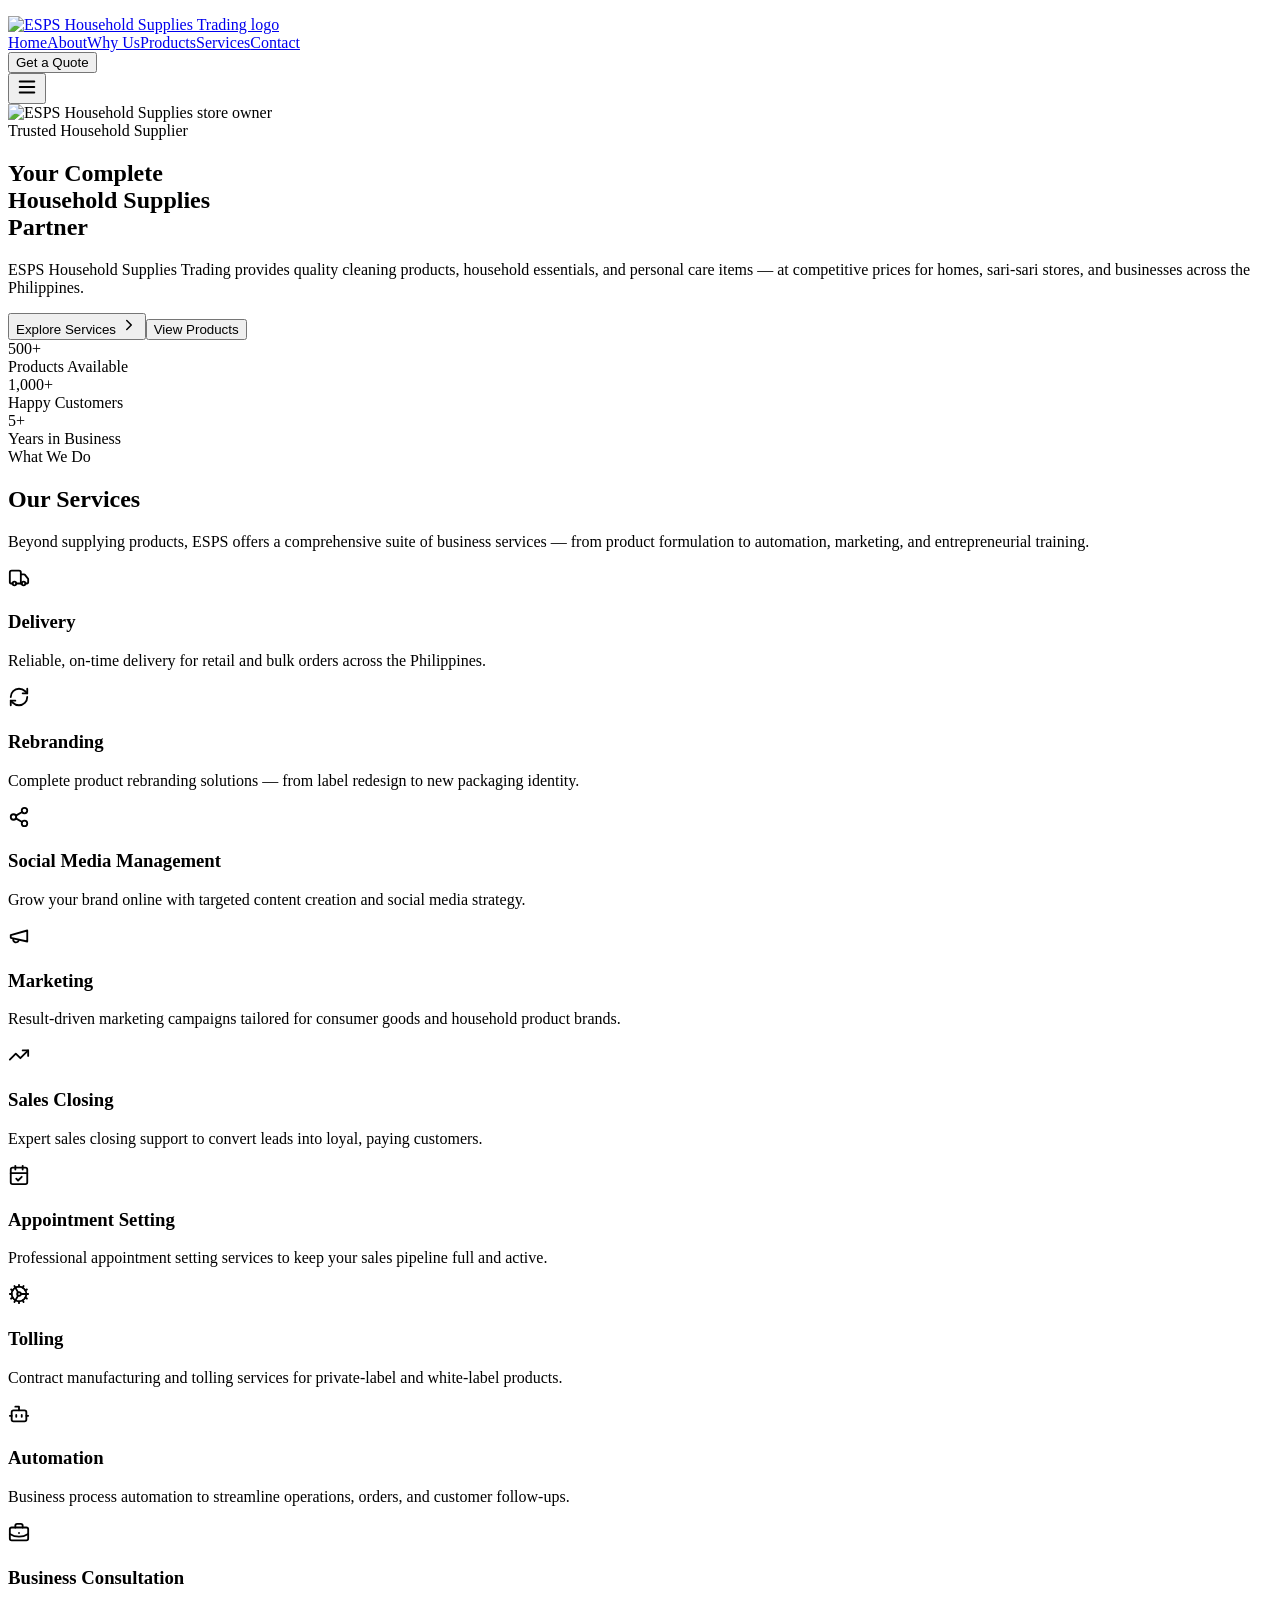
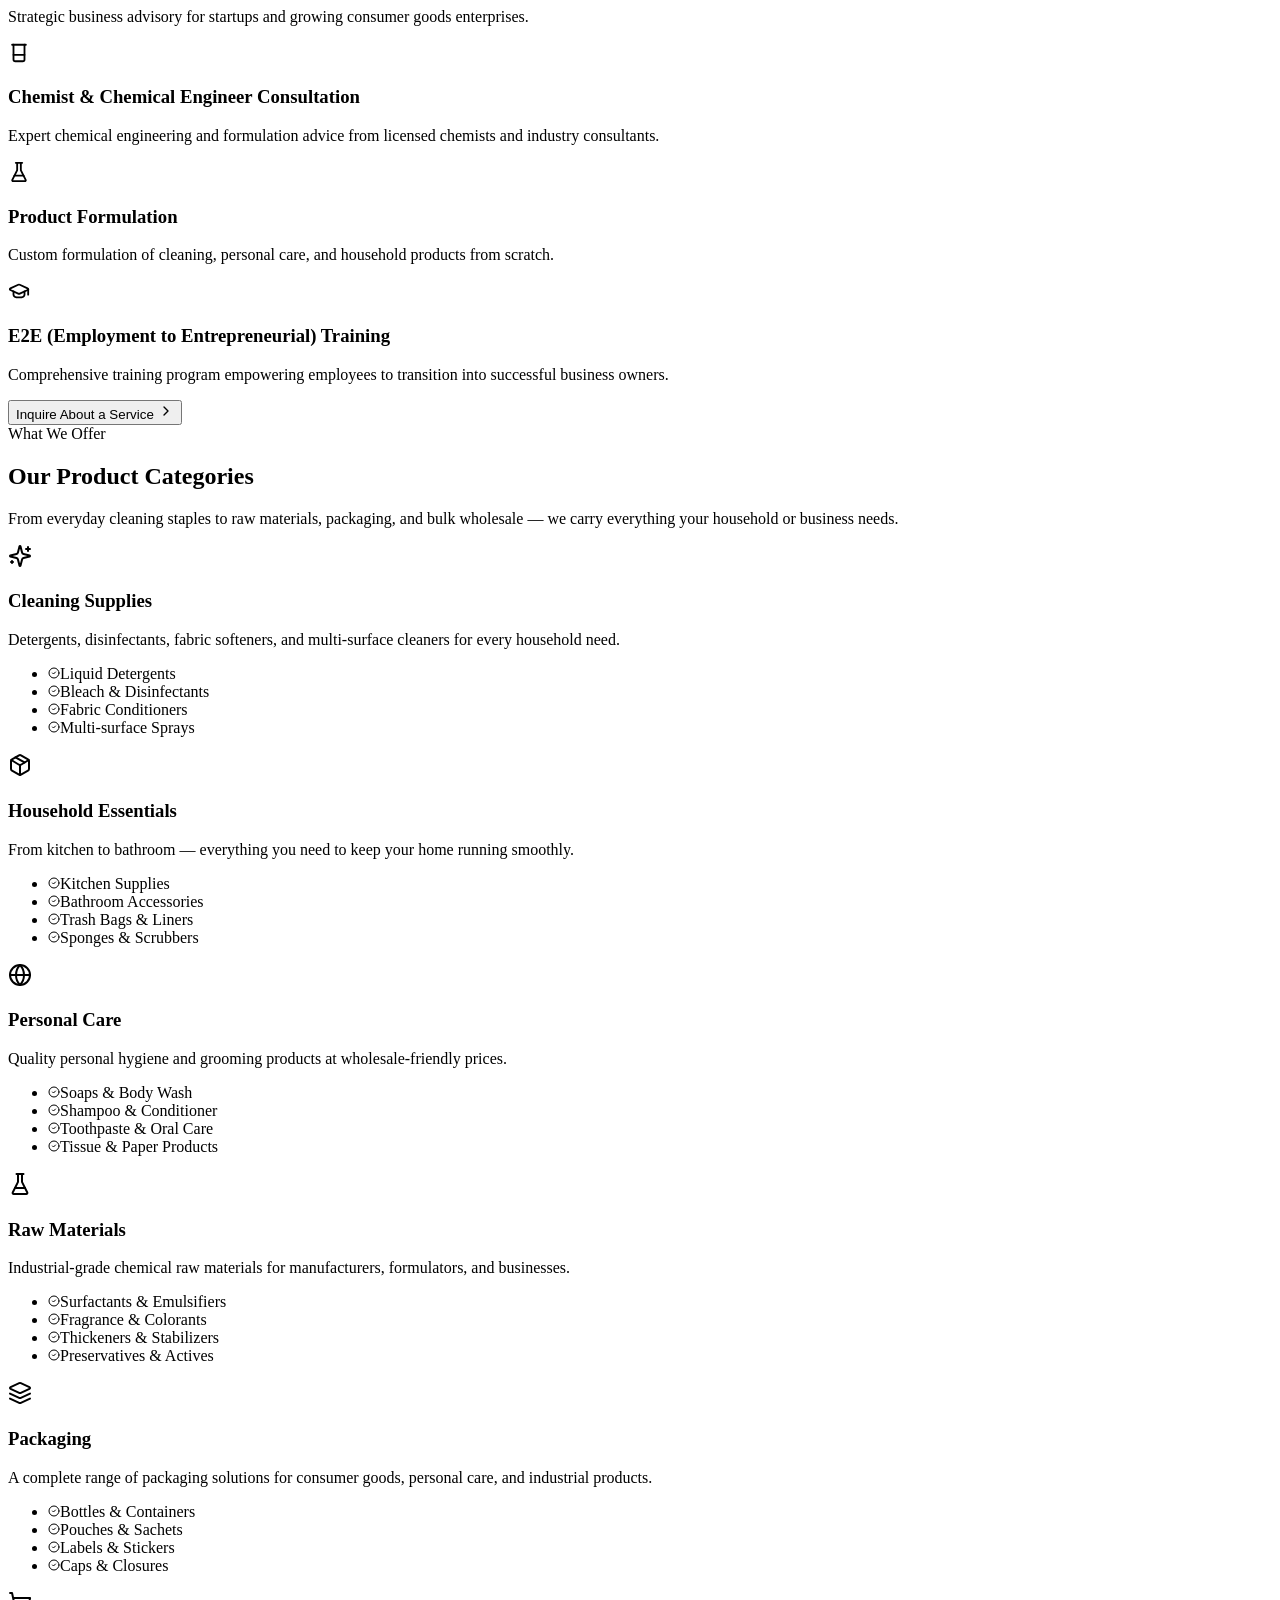
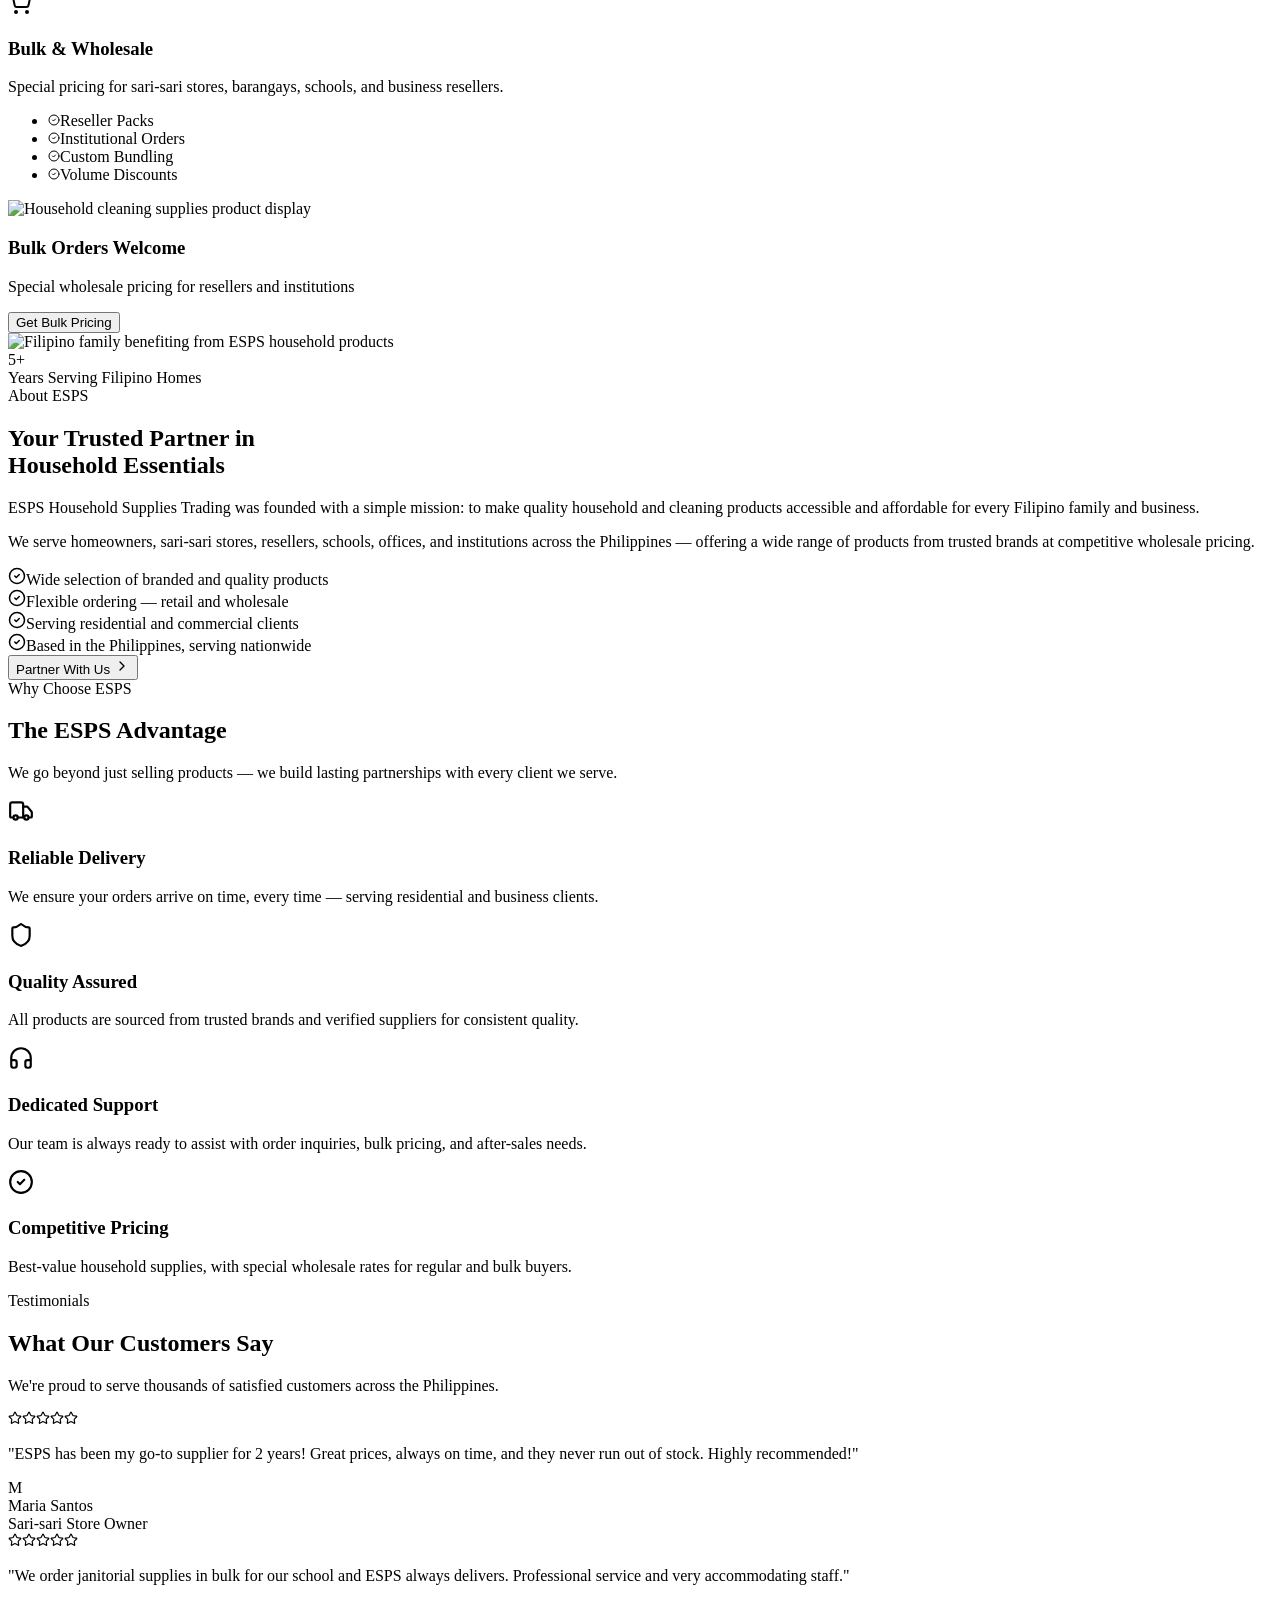
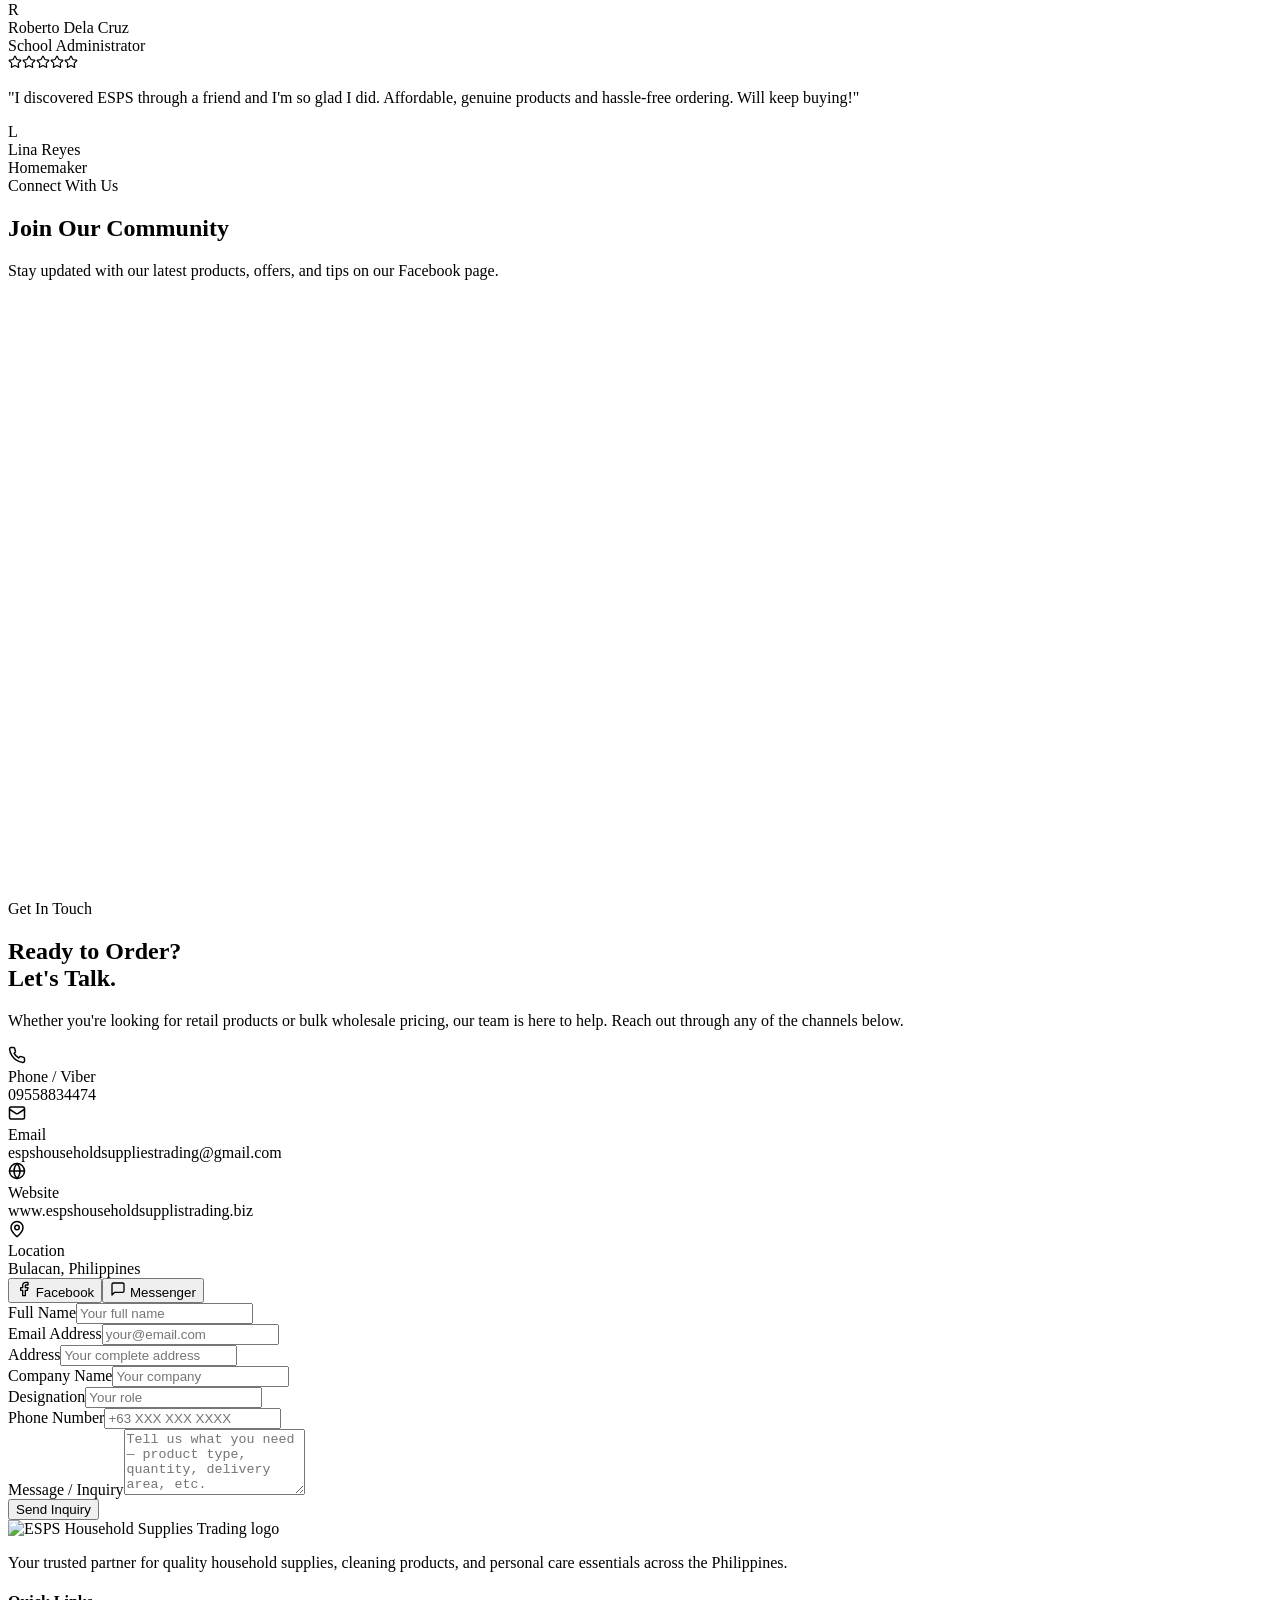
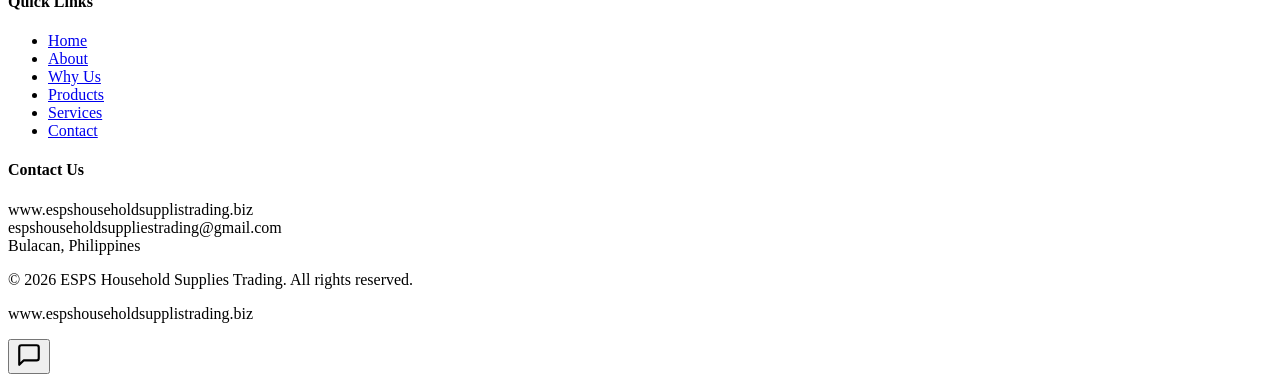
==== index.html @ a13df30c "Add files via upload" ====
<!DOCTYPE html><html lang="en"><head>
    <meta charset="UTF-8">
    <meta name="viewport" content="width=device-width, initial-scale=1.0">
    <title>ESPS Household Supplies Trading — Quality Home &amp; Cleaning Products</title>
    <meta name="description" content="ESPS Household Supplies Trading offers quality cleaning products, household essentials, and personal care items at competitive prices. Serving homes, sari-sari stores, and businesses across the Philippines.">
    <meta name="author" content="ESPS Household Supplies Trading">
    <link rel="canonical" href="https://www.espshouseholdsupplistrading.biz/">
    <link rel="icon" type="image/svg+xml" href="/favicon.svg">

    <meta property="og:title" content="ESPS Household Supplies Trading — Quality Home &amp; Cleaning Products">
    <meta property="og:description" content="Quality cleaning supplies, household essentials, and personal care products for homes and businesses across the Philippines. Retail and wholesale available.">
    <meta property="og:type" content="website">
    <meta property="og:image" content="/assets/logo.jpg">
    <meta property="og:url" content="https://www.espshouseholdsupplistrading.biz/">

    <meta name="twitter:card" content="summary_large_image">
    <meta name="twitter:title" content="ESPS Household Supplies Trading — Quality Home &amp; Cleaning Products">
    <meta name="twitter:description" content="Quality cleaning supplies, household essentials, and personal care products. Retail and wholesale pricing available.">
    <meta name="twitter:image" content="/assets/logo.jpg">
    <script type="module" crossorigin="" src="/assets/index-TVmGs0gW.js"></script>
    <link rel="stylesheet" crossorigin="" href="/assets/index-Cksv3PYT.css">
  <style type="text/css">:where(html[dir="ltr"]),:where([data-sonner-toaster][dir="ltr"]){--toast-icon-margin-start: -3px;--toast-icon-margin-end: 4px;--toast-svg-margin-start: -1px;--toast-svg-margin-end: 0px;--toast-button-margin-start: auto;--toast-button-margin-end: 0;--toast-close-button-start: 0;--toast-close-button-end: unset;--toast-close-button-transform: translate(-35%, -35%)}:where(html[dir="rtl"]),:where([data-sonner-toaster][dir="rtl"]){--toast-icon-margin-start: 4px;--toast-icon-margin-end: -3px;--toast-svg-margin-start: 0px;--toast-svg-margin-end: -1px;--toast-button-margin-start: 0;--toast-button-margin-end: auto;--toast-close-button-start: unset;--toast-close-button-end: 0;--toast-close-button-transform: translate(35%, -35%)}:where([data-sonner-toaster]){position:fixed;width:var(--width);font-family:ui-sans-serif,system-ui,-apple-system,BlinkMacSystemFont,Segoe UI,Roboto,Helvetica Neue,Arial,Noto Sans,sans-serif,Apple Color Emoji,Segoe UI Emoji,Segoe UI Symbol,Noto Color Emoji;--gray1: hsl(0, 0%, 99%);--gray2: hsl(0, 0%, 97.3%);--gray3: hsl(0, 0%, 95.1%);--gray4: hsl(0, 0%, 93%);--gray5: hsl(0, 0%, 90.9%);--gray6: hsl(0, 0%, 88.7%);--gray7: hsl(0, 0%, 85.8%);--gray8: hsl(0, 0%, 78%);--gray9: hsl(0, 0%, 56.1%);--gray10: hsl(0, 0%, 52.3%);--gray11: hsl(0, 0%, 43.5%);--gray12: hsl(0, 0%, 9%);--border-radius: 8px;box-sizing:border-box;padding:0;margin:0;list-style:none;outline:none;z-index:999999999;transition:transform .4s ease}:where([data-sonner-toaster][data-lifted="true"]){transform:translateY(-10px)}@media (hover: none) and (pointer: coarse){:where([data-sonner-toaster][data-lifted="true"]){transform:none}}:where([data-sonner-toaster][data-x-position="right"]){right:var(--offset-right)}:where([data-sonner-toaster][data-x-position="left"]){left:var(--offset-left)}:where([data-sonner-toaster][data-x-position="center"]){left:50%;transform:translate(-50%)}:where([data-sonner-toaster][data-y-position="top"]){top:var(--offset-top)}:where([data-sonner-toaster][data-y-position="bottom"]){bottom:var(--offset-bottom)}:where([data-sonner-toast]){--y: translateY(100%);--lift-amount: calc(var(--lift) * var(--gap));z-index:var(--z-index);position:absolute;opacity:0;transform:var(--y);filter:blur(0);touch-action:none;transition:transform .4s,opacity .4s,height .4s,box-shadow .2s;box-sizing:border-box;outline:none;overflow-wrap:anywhere}:where([data-sonner-toast][data-styled="true"]){padding:16px;background:var(--normal-bg);border:1px solid var(--normal-border);color:var(--normal-text);border-radius:var(--border-radius);box-shadow:0 4px 12px #0000001a;width:var(--width);font-size:13px;display:flex;align-items:center;gap:6px}:where([data-sonner-toast]:focus-visible){box-shadow:0 4px 12px #0000001a,0 0 0 2px #0003}:where([data-sonner-toast][data-y-position="top"]){top:0;--y: translateY(-100%);--lift: 1;--lift-amount: calc(1 * var(--gap))}:where([data-sonner-toast][data-y-position="bottom"]){bottom:0;--y: translateY(100%);--lift: -1;--lift-amount: calc(var(--lift) * var(--gap))}:where([data-sonner-toast]) :where([data-description]){font-weight:400;line-height:1.4;color:inherit}:where([data-sonner-toast]) :where([data-title]){font-weight:500;line-height:1.5;color:inherit}:where([data-sonner-toast]) :where([data-icon]){display:flex;height:16px;width:16px;position:relative;justify-content:flex-start;align-items:center;flex-shrink:0;margin-left:var(--toast-icon-margin-start);margin-right:var(--toast-icon-margin-end)}:where([data-sonner-toast][data-promise="true"]) :where([data-icon])>svg{opacity:0;transform:scale(.8);transform-origin:center;animation:sonner-fade-in .3s ease forwards}:where([data-sonner-toast]) :where([data-icon])>*{flex-shrink:0}:where([data-sonner-toast]) :where([data-icon]) svg{margin-left:var(--toast-svg-margin-start);margin-right:var(--toast-svg-margin-end)}:where([data-sonner-toast]) :where([data-content]){display:flex;flex-direction:column;gap:2px}[data-sonner-toast][data-styled=true] [data-button]{border-radius:4px;padding-left:8px;padding-right:8px;height:24px;font-size:12px;color:var(--normal-bg);background:var(--normal-text);margin-left:var(--toast-button-margin-start);margin-right:var(--toast-button-margin-end);border:none;cursor:pointer;outline:none;display:flex;align-items:center;flex-shrink:0;transition:opacity .4s,box-shadow .2s}:where([data-sonner-toast]) :where([data-button]):focus-visible{box-shadow:0 0 0 2px #0006}:where([data-sonner-toast]) :where([data-button]):first-of-type{margin-left:var(--toast-button-margin-start);margin-right:var(--toast-button-margin-end)}:where([data-sonner-toast]) :where([data-cancel]){color:var(--normal-text);background:rgba(0,0,0,.08)}:where([data-sonner-toast][data-theme="dark"]) :where([data-cancel]){background:rgba(255,255,255,.3)}:where([data-sonner-toast]) :where([data-close-button]){position:absolute;left:var(--toast-close-button-start);right:var(--toast-close-button-end);top:0;height:20px;width:20px;display:flex;justify-content:center;align-items:center;padding:0;color:var(--gray12);border:1px solid var(--gray4);transform:var(--toast-close-button-transform);border-radius:50%;cursor:pointer;z-index:1;transition:opacity .1s,background .2s,border-color .2s}[data-sonner-toast] [data-close-button]{background:var(--gray1)}:where([data-sonner-toast]) :where([data-close-button]):focus-visible{box-shadow:0 4px 12px #0000001a,0 0 0 2px #0003}:where([data-sonner-toast]) :where([data-disabled="true"]){cursor:not-allowed}:where([data-sonner-toast]):hover :where([data-close-button]):hover{background:var(--gray2);border-color:var(--gray5)}:where([data-sonner-toast][data-swiping="true"]):before{content:"";position:absolute;left:-50%;right:-50%;height:100%;z-index:-1}:where([data-sonner-toast][data-y-position="top"][data-swiping="true"]):before{bottom:50%;transform:scaleY(3) translateY(50%)}:where([data-sonner-toast][data-y-position="bottom"][data-swiping="true"]):before{top:50%;transform:scaleY(3) translateY(-50%)}:where([data-sonner-toast][data-swiping="false"][data-removed="true"]):before{content:"";position:absolute;inset:0;transform:scaleY(2)}:where([data-sonner-toast]):after{content:"";position:absolute;left:0;height:calc(var(--gap) + 1px);bottom:100%;width:100%}:where([data-sonner-toast][data-mounted="true"]){--y: translateY(0);opacity:1}:where([data-sonner-toast][data-expanded="false"][data-front="false"]){--scale: var(--toasts-before) * .05 + 1;--y: translateY(calc(var(--lift-amount) * var(--toasts-before))) scale(calc(-1 * var(--scale)));height:var(--front-toast-height)}:where([data-sonner-toast])>*{transition:opacity .4s}:where([data-sonner-toast][data-expanded="false"][data-front="false"][data-styled="true"])>*{opacity:0}:where([data-sonner-toast][data-visible="false"]){opacity:0;pointer-events:none}:where([data-sonner-toast][data-mounted="true"][data-expanded="true"]){--y: translateY(calc(var(--lift) * var(--offset)));height:var(--initial-height)}:where([data-sonner-toast][data-removed="true"][data-front="true"][data-swipe-out="false"]){--y: translateY(calc(var(--lift) * -100%));opacity:0}:where([data-sonner-toast][data-removed="true"][data-front="false"][data-swipe-out="false"][data-expanded="true"]){--y: translateY(calc(var(--lift) * var(--offset) + var(--lift) * -100%));opacity:0}:where([data-sonner-toast][data-removed="true"][data-front="false"][data-swipe-out="false"][data-expanded="false"]){--y: translateY(40%);opacity:0;transition:transform .5s,opacity .2s}:where([data-sonner-toast][data-removed="true"][data-front="false"]):before{height:calc(var(--initial-height) + 20%)}[data-sonner-toast][data-swiping=true]{transform:var(--y) translateY(var(--swipe-amount-y, 0px)) translate(var(--swipe-amount-x, 0px));transition:none}[data-sonner-toast][data-swiped=true]{user-select:none}[data-sonner-toast][data-swipe-out=true][data-y-position=bottom],[data-sonner-toast][data-swipe-out=true][data-y-position=top]{animation-duration:.2s;animation-timing-function:ease-out;animation-fill-mode:forwards}[data-sonner-toast][data-swipe-out=true][data-swipe-direction=left]{animation-name:swipe-out-left}[data-sonner-toast][data-swipe-out=true][data-swipe-direction=right]{animation-name:swipe-out-right}[data-sonner-toast][data-swipe-out=true][data-swipe-direction=up]{animation-name:swipe-out-up}[data-sonner-toast][data-swipe-out=true][data-swipe-direction=down]{animation-name:swipe-out-down}@keyframes swipe-out-left{0%{transform:var(--y) translate(var(--swipe-amount-x));opacity:1}to{transform:var(--y) translate(calc(var(--swipe-amount-x) - 100%));opacity:0}}@keyframes swipe-out-right{0%{transform:var(--y) translate(var(--swipe-amount-x));opacity:1}to{transform:var(--y) translate(calc(var(--swipe-amount-x) + 100%));opacity:0}}@keyframes swipe-out-up{0%{transform:var(--y) translateY(var(--swipe-amount-y));opacity:1}to{transform:var(--y) translateY(calc(var(--swipe-amount-y) - 100%));opacity:0}}@keyframes swipe-out-down{0%{transform:var(--y) translateY(var(--swipe-amount-y));opacity:1}to{transform:var(--y) translateY(calc(var(--swipe-amount-y) + 100%));opacity:0}}@media (max-width: 600px){[data-sonner-toaster]{position:fixed;right:var(--mobile-offset-right);left:var(--mobile-offset-left);width:100%}[data-sonner-toaster][dir=rtl]{left:calc(var(--mobile-offset-left) * -1)}[data-sonner-toaster] [data-sonner-toast]{left:0;right:0;width:calc(100% - var(--mobile-offset-left) * 2)}[data-sonner-toaster][data-x-position=left]{left:var(--mobile-offset-left)}[data-sonner-toaster][data-y-position=bottom]{bottom:var(--mobile-offset-bottom)}[data-sonner-toaster][data-y-position=top]{top:var(--mobile-offset-top)}[data-sonner-toaster][data-x-position=center]{left:var(--mobile-offset-left);right:var(--mobile-offset-right);transform:none}}[data-sonner-toaster][data-theme=light]{--normal-bg: #fff;--normal-border: var(--gray4);--normal-text: var(--gray12);--success-bg: hsl(143, 85%, 96%);--success-border: hsl(145, 92%, 91%);--success-text: hsl(140, 100%, 27%);--info-bg: hsl(208, 100%, 97%);--info-border: hsl(221, 91%, 91%);--info-text: hsl(210, 92%, 45%);--warning-bg: hsl(49, 100%, 97%);--warning-border: hsl(49, 91%, 91%);--warning-text: hsl(31, 92%, 45%);--error-bg: hsl(359, 100%, 97%);--error-border: hsl(359, 100%, 94%);--error-text: hsl(360, 100%, 45%)}[data-sonner-toaster][data-theme=light] [data-sonner-toast][data-invert=true]{--normal-bg: #000;--normal-border: hsl(0, 0%, 20%);--normal-text: var(--gray1)}[data-sonner-toaster][data-theme=dark] [data-sonner-toast][data-invert=true]{--normal-bg: #fff;--normal-border: var(--gray3);--normal-text: var(--gray12)}[data-sonner-toaster][data-theme=dark]{--normal-bg: #000;--normal-bg-hover: hsl(0, 0%, 12%);--normal-border: hsl(0, 0%, 20%);--normal-border-hover: hsl(0, 0%, 25%);--normal-text: var(--gray1);--success-bg: hsl(150, 100%, 6%);--success-border: hsl(147, 100%, 12%);--success-text: hsl(150, 86%, 65%);--info-bg: hsl(215, 100%, 6%);--info-border: hsl(223, 100%, 12%);--info-text: hsl(216, 87%, 65%);--warning-bg: hsl(64, 100%, 6%);--warning-border: hsl(60, 100%, 12%);--warning-text: hsl(46, 87%, 65%);--error-bg: hsl(358, 76%, 10%);--error-border: hsl(357, 89%, 16%);--error-text: hsl(358, 100%, 81%)}[data-sonner-toaster][data-theme=dark] [data-sonner-toast] [data-close-button]{background:var(--normal-bg);border-color:var(--normal-border);color:var(--normal-text)}[data-sonner-toaster][data-theme=dark] [data-sonner-toast] [data-close-button]:hover{background:var(--normal-bg-hover);border-color:var(--normal-border-hover)}[data-rich-colors=true][data-sonner-toast][data-type=success],[data-rich-colors=true][data-sonner-toast][data-type=success] [data-close-button]{background:var(--success-bg);border-color:var(--success-border);color:var(--success-text)}[data-rich-colors=true][data-sonner-toast][data-type=info],[data-rich-colors=true][data-sonner-toast][data-type=info] [data-close-button]{background:var(--info-bg);border-color:var(--info-border);color:var(--info-text)}[data-rich-colors=true][data-sonner-toast][data-type=warning],[data-rich-colors=true][data-sonner-toast][data-type=warning] [data-close-button]{background:var(--warning-bg);border-color:var(--warning-border);color:var(--warning-text)}[data-rich-colors=true][data-sonner-toast][data-type=error],[data-rich-colors=true][data-sonner-toast][data-type=error] [data-close-button]{background:var(--error-bg);border-color:var(--error-border);color:var(--error-text)}.sonner-loading-wrapper{--size: 16px;height:var(--size);width:var(--size);position:absolute;inset:0;z-index:10}.sonner-loading-wrapper[data-visible=false]{transform-origin:center;animation:sonner-fade-out .2s ease forwards}.sonner-spinner{position:relative;top:50%;left:50%;height:var(--size);width:var(--size)}.sonner-loading-bar{animation:sonner-spin 1.2s linear infinite;background:var(--gray11);border-radius:6px;height:8%;left:-10%;position:absolute;top:-3.9%;width:24%}.sonner-loading-bar:nth-child(1){animation-delay:-1.2s;transform:rotate(.0001deg) translate(146%)}.sonner-loading-bar:nth-child(2){animation-delay:-1.1s;transform:rotate(30deg) translate(146%)}.sonner-loading-bar:nth-child(3){animation-delay:-1s;transform:rotate(60deg) translate(146%)}.sonner-loading-bar:nth-child(4){animation-delay:-.9s;transform:rotate(90deg) translate(146%)}.sonner-loading-bar:nth-child(5){animation-delay:-.8s;transform:rotate(120deg) translate(146%)}.sonner-loading-bar:nth-child(6){animation-delay:-.7s;transform:rotate(150deg) translate(146%)}.sonner-loading-bar:nth-child(7){animation-delay:-.6s;transform:rotate(180deg) translate(146%)}.sonner-loading-bar:nth-child(8){animation-delay:-.5s;transform:rotate(210deg) translate(146%)}.sonner-loading-bar:nth-child(9){animation-delay:-.4s;transform:rotate(240deg) translate(146%)}.sonner-loading-bar:nth-child(10){animation-delay:-.3s;transform:rotate(270deg) translate(146%)}.sonner-loading-bar:nth-child(11){animation-delay:-.2s;transform:rotate(300deg) translate(146%)}.sonner-loading-bar:nth-child(12){animation-delay:-.1s;transform:rotate(330deg) translate(146%)}@keyframes sonner-fade-in{0%{opacity:0;transform:scale(.8)}to{opacity:1;transform:scale(1)}}@keyframes sonner-fade-out{0%{opacity:1;transform:scale(1)}to{opacity:0;transform:scale(.8)}}@keyframes sonner-spin{0%{opacity:1}to{opacity:.15}}@media (prefers-reduced-motion){[data-sonner-toast],[data-sonner-toast]>*,.sonner-loading-bar{transition:none!important;animation:none!important}}.sonner-loader{position:absolute;top:50%;left:50%;transform:translate(-50%,-50%);transform-origin:center;transition:opacity .2s,transform .2s}.sonner-loader[data-visible=false]{opacity:0;transform:scale(.8) translate(-50%,-50%)}
</style></head>

  <body>
    <div id="root"><div role="region" aria-label="Notifications (F8)" tabindex="-1" style="pointer-events: none;"><ol tabindex="-1" class="fixed top-0 z-[100] flex max-h-screen w-full flex-col-reverse p-4 sm:bottom-0 sm:right-0 sm:top-auto sm:flex-col md:max-w-[420px]"></ol></div><section aria-label="Notifications alt+T" tabindex="-1" aria-live="polite" aria-relevant="additions text" aria-atomic="false"></section><div class="min-h-screen"><header class="fixed top-0 left-0 right-0 z-50 bg-card/95 backdrop-blur-md border-b border-border shadow-sm"><div class="max-w-6xl mx-auto px-4 flex items-center justify-between h-16"><a href="#home" class="flex items-center"><img src="/assets/logo.jpg" alt="ESPS Household Supplies Trading logo" class="h-14 w-auto object-contain"></a><nav class="hidden md:flex items-center gap-6"><a href="#home" class="text-sm font-medium text-muted-foreground hover:text-primary transition-smooth">Home</a><a href="#about" class="text-sm font-medium text-muted-foreground hover:text-primary transition-smooth">About</a><a href="#why-us" class="text-sm font-medium text-muted-foreground hover:text-primary transition-smooth">Why Us</a><a href="#products" class="text-sm font-medium text-muted-foreground hover:text-primary transition-smooth">Products</a><a href="#services" class="text-sm font-medium text-muted-foreground hover:text-primary transition-smooth">Services</a><a href="#contact" class="text-sm font-medium text-muted-foreground hover:text-primary transition-smooth">Contact</a></nav><div class="hidden md:flex items-center gap-3"><a href="#contact"><button class="inline-flex items-center justify-center gap-2 whitespace-nowrap text-sm font-medium ring-offset-background transition-colors focus-visible:outline-none focus-visible:ring-2 focus-visible:ring-ring focus-visible:ring-offset-2 disabled:pointer-events-none disabled:opacity-50 [&amp;_svg]:pointer-events-none [&amp;_svg]:size-4 [&amp;_svg]:shrink-0 bg-primary hover:bg-primary/90 h-9 rounded-md px-3 gradient-hero text-primary-foreground border-0 shadow-sm hover:opacity-90 transition-smooth">Get a Quote</button></a></div><button class="md:hidden p-2 rounded-md text-muted-foreground hover:text-foreground transition-smooth" aria-label="Toggle menu"><svg xmlns="http://www.w3.org/2000/svg" width="22" height="22" viewBox="0 0 24 24" fill="none" stroke="currentColor" stroke-width="2" stroke-linecap="round" stroke-linejoin="round" class="lucide lucide-menu"><line x1="4" x2="20" y1="12" y2="12"></line><line x1="4" x2="20" y1="6" y2="6"></line><line x1="4" x2="20" y1="18" y2="18"></line></svg></button></div></header><main><section id="home" class="relative pt-16 min-h-screen flex items-center overflow-hidden"><div class="absolute inset-0"><img src="/assets/product-3.png" alt="ESPS Household Supplies store owner" class="w-full h-full object-cover object-center" loading="eager"><div class="absolute inset-0 bg-gradient-to-r from-black/70 via-black/50 to-black/20"></div></div><div class="relative z-10 max-w-6xl mx-auto px-4 py-24 grid md:grid-cols-2 gap-12 items-center"><div><div class="inline-flex items-center rounded-full text-xs transition-colors focus:outline-none focus:ring-2 focus:ring-ring focus:ring-offset-2 border-transparent hover:bg-primary/80 mb-4 bg-secondary text-secondary-foreground border-0 font-semibold px-3 py-1">Trusted Household Supplier</div><h1 class="text-4xl md:text-5xl lg:text-6xl font-extrabold leading-tight text-white mb-5 [text-shadow:_0_2px_8px_rgba(0,0,0,0.4)]">Your Complete<br><span class="text-secondary">Household Supplies</span><br>Partner</h1><p class="text-lg text-white/90 mb-8 leading-relaxed max-w-lg [text-shadow:_0_1px_4px_rgba(0,0,0,0.3)]">ESPS Household Supplies Trading provides quality cleaning products, household essentials, and personal care items — at competitive prices for homes, sari-sari stores, and businesses across the Philippines.</p><div class="flex flex-wrap gap-4"><a href="#services"><button class="inline-flex items-center justify-center gap-2 whitespace-nowrap text-sm ring-offset-background transition-colors focus-visible:outline-none focus-visible:ring-2 focus-visible:ring-ring focus-visible:ring-offset-2 disabled:pointer-events-none disabled:opacity-50 [&amp;_svg]:pointer-events-none [&amp;_svg]:size-4 [&amp;_svg]:shrink-0 bg-primary hover:bg-primary/90 h-11 rounded-md gradient-warm text-secondary-foreground font-bold border-0 shadow-btn hover:opacity-90 transition-smooth px-8">Explore Services <svg xmlns="http://www.w3.org/2000/svg" width="18" height="18" viewBox="0 0 24 24" fill="none" stroke="currentColor" stroke-width="2" stroke-linecap="round" stroke-linejoin="round" class="lucide lucide-chevron-right ml-1"><path d="m9 18 6-6-6-6"></path></svg></button></a><a href="#products"><button class="inline-flex items-center justify-center gap-2 whitespace-nowrap text-sm ring-offset-background transition-colors focus-visible:outline-none focus-visible:ring-2 focus-visible:ring-ring focus-visible:ring-offset-2 disabled:pointer-events-none disabled:opacity-50 [&amp;_svg]:pointer-events-none [&amp;_svg]:size-4 [&amp;_svg]:shrink-0 border h-11 rounded-md bg-white/10 text-white border-white/40 hover:bg-white/20 hover:text-white font-semibold transition-smooth px-8">View Products</button></a></div><div class="mt-12 flex flex-wrap gap-8"><div><div class="text-2xl font-extrabold text-secondary [text-shadow:_0_1px_4px_rgba(0,0,0,0.3)]">500+</div><div class="text-sm text-white/80">Products Available</div></div><div><div class="text-2xl font-extrabold text-secondary [text-shadow:_0_1px_4px_rgba(0,0,0,0.3)]">1,000+</div><div class="text-sm text-white/80">Happy Customers</div></div><div><div class="text-2xl font-extrabold text-secondary [text-shadow:_0_1px_4px_rgba(0,0,0,0.3)]">5+</div><div class="text-sm text-white/80">Years in Business</div></div></div></div></div></section><section id="services" class="py-20 bg-muted"><div class="max-w-6xl mx-auto px-4"><div class="text-center mb-14"><div class="inline-flex items-center rounded-full px-2.5 py-0.5 text-xs font-semibold transition-colors focus:outline-none focus:ring-2 focus:ring-ring focus:ring-offset-2 border-transparent hover:bg-primary/80 mb-3 bg-accent text-accent-foreground border-0">What We Do</div><h2 class="text-3xl md:text-4xl font-extrabold text-foreground mb-4">Our Services</h2><p class="text-muted-foreground max-w-2xl mx-auto text-base">Beyond supplying products, ESPS offers a comprehensive suite of business services — from product formulation to automation, marketing, and entrepreneurial training.</p></div><div class="grid sm:grid-cols-2 lg:grid-cols-3 xl:grid-cols-4 gap-5"><div class="group bg-card border border-border rounded-2xl p-5 shadow-card-brand hover:-translate-y-1 hover:border-primary/30 transition-smooth"><div class="w-11 h-11 rounded-xl gradient-hero flex items-center justify-center mb-4 group-hover:scale-110 transition-smooth shrink-0"><svg xmlns="http://www.w3.org/2000/svg" width="22" height="22" viewBox="0 0 24 24" fill="none" stroke="currentColor" stroke-width="2" stroke-linecap="round" stroke-linejoin="round" class="lucide lucide-truck text-primary-foreground"><path d="M14 18V6a2 2 0 0 0-2-2H4a2 2 0 0 0-2 2v11a1 1 0 0 0 1 1h2"></path><path d="M15 18H9"></path><path d="M19 18h2a1 1 0 0 0 1-1v-3.65a1 1 0 0 0-.22-.624l-3.48-4.35A1 1 0 0 0 17.52 8H14"></path><circle cx="17" cy="18" r="2"></circle><circle cx="7" cy="18" r="2"></circle></svg></div><h3 class="font-bold text-foreground text-sm mb-1.5">Delivery</h3><p class="text-xs text-muted-foreground leading-relaxed">Reliable, on-time delivery for retail and bulk orders across the Philippines.</p></div><div class="group bg-card border border-border rounded-2xl p-5 shadow-card-brand hover:-translate-y-1 hover:border-primary/30 transition-smooth"><div class="w-11 h-11 rounded-xl gradient-hero flex items-center justify-center mb-4 group-hover:scale-110 transition-smooth shrink-0"><svg xmlns="http://www.w3.org/2000/svg" width="22" height="22" viewBox="0 0 24 24" fill="none" stroke="currentColor" stroke-width="2" stroke-linecap="round" stroke-linejoin="round" class="lucide lucide-refresh-cw text-primary-foreground"><path d="M3 12a9 9 0 0 1 9-9 9.75 9.75 0 0 1 6.74 2.74L21 8"></path><path d="M21 3v5h-5"></path><path d="M21 12a9 9 0 0 1-9 9 9.75 9.75 0 0 1-6.74-2.74L3 16"></path><path d="M8 16H3v5"></path></svg></div><h3 class="font-bold text-foreground text-sm mb-1.5">Rebranding</h3><p class="text-xs text-muted-foreground leading-relaxed">Complete product rebranding solutions — from label redesign to new packaging identity.</p></div><div class="group bg-card border border-border rounded-2xl p-5 shadow-card-brand hover:-translate-y-1 hover:border-primary/30 transition-smooth"><div class="w-11 h-11 rounded-xl gradient-hero flex items-center justify-center mb-4 group-hover:scale-110 transition-smooth shrink-0"><svg xmlns="http://www.w3.org/2000/svg" width="22" height="22" viewBox="0 0 24 24" fill="none" stroke="currentColor" stroke-width="2" stroke-linecap="round" stroke-linejoin="round" class="lucide lucide-share2 text-primary-foreground"><circle cx="18" cy="5" r="3"></circle><circle cx="6" cy="12" r="3"></circle><circle cx="18" cy="19" r="3"></circle><line x1="8.59" x2="15.42" y1="13.51" y2="17.49"></line><line x1="15.41" x2="8.59" y1="6.51" y2="10.49"></line></svg></div><h3 class="font-bold text-foreground text-sm mb-1.5">Social Media Management</h3><p class="text-xs text-muted-foreground leading-relaxed">Grow your brand online with targeted content creation and social media strategy.</p></div><div class="group bg-card border border-border rounded-2xl p-5 shadow-card-brand hover:-translate-y-1 hover:border-primary/30 transition-smooth"><div class="w-11 h-11 rounded-xl gradient-hero flex items-center justify-center mb-4 group-hover:scale-110 transition-smooth shrink-0"><svg xmlns="http://www.w3.org/2000/svg" width="22" height="22" viewBox="0 0 24 24" fill="none" stroke="currentColor" stroke-width="2" stroke-linecap="round" stroke-linejoin="round" class="lucide lucide-megaphone text-primary-foreground"><path d="m3 11 18-5v12L3 14v-3z"></path><path d="M11.6 16.8a3 3 0 1 1-5.8-1.6"></path></svg></div><h3 class="font-bold text-foreground text-sm mb-1.5">Marketing</h3><p class="text-xs text-muted-foreground leading-relaxed">Result-driven marketing campaigns tailored for consumer goods and household product brands.</p></div><div class="group bg-card border border-border rounded-2xl p-5 shadow-card-brand hover:-translate-y-1 hover:border-primary/30 transition-smooth"><div class="w-11 h-11 rounded-xl gradient-hero flex items-center justify-center mb-4 group-hover:scale-110 transition-smooth shrink-0"><svg xmlns="http://www.w3.org/2000/svg" width="22" height="22" viewBox="0 0 24 24" fill="none" stroke="currentColor" stroke-width="2" stroke-linecap="round" stroke-linejoin="round" class="lucide lucide-trending-up text-primary-foreground"><polyline points="22 7 13.5 15.5 8.5 10.5 2 17"></polyline><polyline points="16 7 22 7 22 13"></polyline></svg></div><h3 class="font-bold text-foreground text-sm mb-1.5">Sales Closing</h3><p class="text-xs text-muted-foreground leading-relaxed">Expert sales closing support to convert leads into loyal, paying customers.</p></div><div class="group bg-card border border-border rounded-2xl p-5 shadow-card-brand hover:-translate-y-1 hover:border-primary/30 transition-smooth"><div class="w-11 h-11 rounded-xl gradient-hero flex items-center justify-center mb-4 group-hover:scale-110 transition-smooth shrink-0"><svg xmlns="http://www.w3.org/2000/svg" width="22" height="22" viewBox="0 0 24 24" fill="none" stroke="currentColor" stroke-width="2" stroke-linecap="round" stroke-linejoin="round" class="lucide lucide-calendar-check text-primary-foreground"><path d="M8 2v4"></path><path d="M16 2v4"></path><rect width="18" height="18" x="3" y="4" rx="2"></rect><path d="M3 10h18"></path><path d="m9 16 2 2 4-4"></path></svg></div><h3 class="font-bold text-foreground text-sm mb-1.5">Appointment Setting</h3><p class="text-xs text-muted-foreground leading-relaxed">Professional appointment setting services to keep your sales pipeline full and active.</p></div><div class="group bg-card border border-border rounded-2xl p-5 shadow-card-brand hover:-translate-y-1 hover:border-primary/30 transition-smooth"><div class="w-11 h-11 rounded-xl gradient-hero flex items-center justify-center mb-4 group-hover:scale-110 transition-smooth shrink-0"><svg xmlns="http://www.w3.org/2000/svg" width="22" height="22" viewBox="0 0 24 24" fill="none" stroke="currentColor" stroke-width="2" stroke-linecap="round" stroke-linejoin="round" class="lucide lucide-cog text-primary-foreground"><path d="M12 20a8 8 0 1 0 0-16 8 8 0 0 0 0 16Z"></path><path d="M12 14a2 2 0 1 0 0-4 2 2 0 0 0 0 4Z"></path><path d="M12 2v2"></path><path d="M12 22v-2"></path><path d="m17 20.66-1-1.73"></path><path d="M11 10.27 7 3.34"></path><path d="m20.66 17-1.73-1"></path><path d="m3.34 7 1.73 1"></path><path d="M14 12h8"></path><path d="M2 12h2"></path><path d="m20.66 7-1.73 1"></path><path d="m3.34 17 1.73-1"></path><path d="m17 3.34-1 1.73"></path><path d="m11 13.73-4 6.93"></path></svg></div><h3 class="font-bold text-foreground text-sm mb-1.5">Tolling</h3><p class="text-xs text-muted-foreground leading-relaxed">Contract manufacturing and tolling services for private-label and white-label products.</p></div><div class="group bg-card border border-border rounded-2xl p-5 shadow-card-brand hover:-translate-y-1 hover:border-primary/30 transition-smooth"><div class="w-11 h-11 rounded-xl gradient-hero flex items-center justify-center mb-4 group-hover:scale-110 transition-smooth shrink-0"><svg xmlns="http://www.w3.org/2000/svg" width="22" height="22" viewBox="0 0 24 24" fill="none" stroke="currentColor" stroke-width="2" stroke-linecap="round" stroke-linejoin="round" class="lucide lucide-bot text-primary-foreground"><path d="M12 8V4H8"></path><rect width="16" height="12" x="4" y="8" rx="2"></rect><path d="M2 14h2"></path><path d="M20 14h2"></path><path d="M15 13v2"></path><path d="M9 13v2"></path></svg></div><h3 class="font-bold text-foreground text-sm mb-1.5">Automation</h3><p class="text-xs text-muted-foreground leading-relaxed">Business process automation to streamline operations, orders, and customer follow-ups.</p></div><div class="group bg-card border border-border rounded-2xl p-5 shadow-card-brand hover:-translate-y-1 hover:border-primary/30 transition-smooth"><div class="w-11 h-11 rounded-xl gradient-hero flex items-center justify-center mb-4 group-hover:scale-110 transition-smooth shrink-0"><svg xmlns="http://www.w3.org/2000/svg" width="22" height="22" viewBox="0 0 24 24" fill="none" stroke="currentColor" stroke-width="2" stroke-linecap="round" stroke-linejoin="round" class="lucide lucide-briefcase-business text-primary-foreground"><path d="M12 12h.01"></path><path d="M16 6V4a2 2 0 0 0-2-2h-4a2 2 0 0 0-2 2v2"></path><path d="M22 13a18.15 18.15 0 0 1-20 0"></path><rect width="20" height="14" x="2" y="6" rx="2"></rect></svg></div><h3 class="font-bold text-foreground text-sm mb-1.5">Business Consultation</h3><p class="text-xs text-muted-foreground leading-relaxed">Strategic business advisory for startups and growing consumer goods enterprises.</p></div><div class="group bg-card border border-border rounded-2xl p-5 shadow-card-brand hover:-translate-y-1 hover:border-primary/30 transition-smooth"><div class="w-11 h-11 rounded-xl gradient-hero flex items-center justify-center mb-4 group-hover:scale-110 transition-smooth shrink-0"><svg xmlns="http://www.w3.org/2000/svg" width="22" height="22" viewBox="0 0 24 24" fill="none" stroke="currentColor" stroke-width="2" stroke-linecap="round" stroke-linejoin="round" class="lucide lucide-beaker text-primary-foreground"><path d="M4.5 3h15"></path><path d="M6 3v16a2 2 0 0 0 2 2h8a2 2 0 0 0 2-2V3"></path><path d="M6 14h12"></path></svg></div><h3 class="font-bold text-foreground text-sm mb-1.5">Chemist &amp; Chemical Engineer Consultation</h3><p class="text-xs text-muted-foreground leading-relaxed">Expert chemical engineering and formulation advice from licensed chemists and industry consultants.</p></div><div class="group bg-card border border-border rounded-2xl p-5 shadow-card-brand hover:-translate-y-1 hover:border-primary/30 transition-smooth"><div class="w-11 h-11 rounded-xl gradient-hero flex items-center justify-center mb-4 group-hover:scale-110 transition-smooth shrink-0"><svg xmlns="http://www.w3.org/2000/svg" width="22" height="22" viewBox="0 0 24 24" fill="none" stroke="currentColor" stroke-width="2" stroke-linecap="round" stroke-linejoin="round" class="lucide lucide-flask-conical text-primary-foreground"><path d="M10 2v7.527a2 2 0 0 1-.211.896L4.72 20.55a1 1 0 0 0 .9 1.45h12.76a1 1 0 0 0 .9-1.45l-5.069-10.127A2 2 0 0 1 14 9.527V2"></path><path d="M8.5 2h7"></path><path d="M7 16h10"></path></svg></div><h3 class="font-bold text-foreground text-sm mb-1.5">Product Formulation</h3><p class="text-xs text-muted-foreground leading-relaxed">Custom formulation of cleaning, personal care, and household products from scratch.</p></div><div class="group bg-card border border-border rounded-2xl p-5 shadow-card-brand hover:-translate-y-1 hover:border-primary/30 transition-smooth"><div class="w-11 h-11 rounded-xl gradient-hero flex items-center justify-center mb-4 group-hover:scale-110 transition-smooth shrink-0"><svg xmlns="http://www.w3.org/2000/svg" width="22" height="22" viewBox="0 0 24 24" fill="none" stroke="currentColor" stroke-width="2" stroke-linecap="round" stroke-linejoin="round" class="lucide lucide-graduation-cap text-primary-foreground"><path d="M21.42 10.922a1 1 0 0 0-.019-1.838L12.83 5.18a2 2 0 0 0-1.66 0L2.6 9.08a1 1 0 0 0 0 1.832l8.57 3.908a2 2 0 0 0 1.66 0z"></path><path d="M22 10v6"></path><path d="M6 12.5V16a6 3 0 0 0 12 0v-3.5"></path></svg></div><h3 class="font-bold text-foreground text-sm mb-1.5">E2E (Employment to Entrepreneurial) Training</h3><p class="text-xs text-muted-foreground leading-relaxed">Comprehensive training program empowering employees to transition into successful business owners.</p></div></div><div class="mt-12 text-center"><a href="#contact"><button class="inline-flex items-center justify-center gap-2 whitespace-nowrap rounded-md text-sm ring-offset-background transition-colors focus-visible:outline-none focus-visible:ring-2 focus-visible:ring-ring focus-visible:ring-offset-2 disabled:pointer-events-none disabled:opacity-50 [&amp;_svg]:pointer-events-none [&amp;_svg]:size-4 [&amp;_svg]:shrink-0 bg-primary hover:bg-primary/90 h-10 py-2 gradient-warm text-secondary-foreground font-bold border-0 shadow-btn hover:opacity-90 transition-smooth px-8">Inquire About a Service <svg xmlns="http://www.w3.org/2000/svg" width="16" height="16" viewBox="0 0 24 24" fill="none" stroke="currentColor" stroke-width="2" stroke-linecap="round" stroke-linejoin="round" class="lucide lucide-chevron-right ml-1"><path d="m9 18 6-6-6-6"></path></svg></button></a></div></div></section><section id="products" class="py-20 bg-background"><div class="max-w-6xl mx-auto px-4"><div class="text-center mb-14"><div class="inline-flex items-center rounded-full px-2.5 py-0.5 text-xs font-semibold transition-colors focus:outline-none focus:ring-2 focus:ring-ring focus:ring-offset-2 border-transparent hover:bg-primary/80 mb-3 bg-accent text-accent-foreground border-0">What We Offer</div><h2 class="text-3xl md:text-4xl font-extrabold text-foreground mb-4">Our Product Categories</h2><p class="text-muted-foreground max-w-xl mx-auto text-base">From everyday cleaning staples to raw materials, packaging, and bulk wholesale — we carry everything your household or business needs.</p></div><div class="grid sm:grid-cols-2 lg:grid-cols-3 gap-6"><div class="rounded-lg bg-card text-card-foreground shadow-sm group hover:-translate-y-1 transition-smooth shadow-card-brand border border-border hover:border-primary/30"><div class="p-6"><div class="w-12 h-12 rounded-xl bg-accent flex items-center justify-center mb-4 group-hover:bg-primary group-hover:text-primary-foreground transition-smooth"><svg xmlns="http://www.w3.org/2000/svg" width="24" height="24" viewBox="0 0 24 24" fill="none" stroke="currentColor" stroke-width="2" stroke-linecap="round" stroke-linejoin="round" class="lucide lucide-sparkles text-primary group-hover:text-primary-foreground transition-smooth"><path d="M9.937 15.5A2 2 0 0 0 8.5 14.063l-6.135-1.582a.5.5 0 0 1 0-.962L8.5 9.936A2 2 0 0 0 9.937 8.5l1.582-6.135a.5.5 0 0 1 .963 0L14.063 8.5A2 2 0 0 0 15.5 9.937l6.135 1.581a.5.5 0 0 1 0 .964L15.5 14.063a2 2 0 0 0-1.437 1.437l-1.582 6.135a.5.5 0 0 1-.963 0z"></path><path d="M20 3v4"></path><path d="M22 5h-4"></path><path d="M4 17v2"></path><path d="M5 18H3"></path></svg></div><h3 class="font-bold text-foreground mb-2">Cleaning Supplies</h3><p class="text-sm text-muted-foreground mb-4 leading-relaxed">Detergents, disinfectants, fabric softeners, and multi-surface cleaners for every household need.</p><ul class="space-y-1"><li class="flex items-center gap-2 text-xs text-muted-foreground"><svg xmlns="http://www.w3.org/2000/svg" width="12" height="12" viewBox="0 0 24 24" fill="none" stroke="currentColor" stroke-width="2" stroke-linecap="round" stroke-linejoin="round" class="lucide lucide-circle-check text-primary shrink-0"><circle cx="12" cy="12" r="10"></circle><path d="m9 12 2 2 4-4"></path></svg>Liquid Detergents</li><li class="flex items-center gap-2 text-xs text-muted-foreground"><svg xmlns="http://www.w3.org/2000/svg" width="12" height="12" viewBox="0 0 24 24" fill="none" stroke="currentColor" stroke-width="2" stroke-linecap="round" stroke-linejoin="round" class="lucide lucide-circle-check text-primary shrink-0"><circle cx="12" cy="12" r="10"></circle><path d="m9 12 2 2 4-4"></path></svg>Bleach &amp; Disinfectants</li><li class="flex items-center gap-2 text-xs text-muted-foreground"><svg xmlns="http://www.w3.org/2000/svg" width="12" height="12" viewBox="0 0 24 24" fill="none" stroke="currentColor" stroke-width="2" stroke-linecap="round" stroke-linejoin="round" class="lucide lucide-circle-check text-primary shrink-0"><circle cx="12" cy="12" r="10"></circle><path d="m9 12 2 2 4-4"></path></svg>Fabric Conditioners</li><li class="flex items-center gap-2 text-xs text-muted-foreground"><svg xmlns="http://www.w3.org/2000/svg" width="12" height="12" viewBox="0 0 24 24" fill="none" stroke="currentColor" stroke-width="2" stroke-linecap="round" stroke-linejoin="round" class="lucide lucide-circle-check text-primary shrink-0"><circle cx="12" cy="12" r="10"></circle><path d="m9 12 2 2 4-4"></path></svg>Multi-surface Sprays</li></ul></div></div><div class="rounded-lg bg-card text-card-foreground shadow-sm group hover:-translate-y-1 transition-smooth shadow-card-brand border border-border hover:border-primary/30"><div class="p-6"><div class="w-12 h-12 rounded-xl bg-accent flex items-center justify-center mb-4 group-hover:bg-primary group-hover:text-primary-foreground transition-smooth"><svg xmlns="http://www.w3.org/2000/svg" width="24" height="24" viewBox="0 0 24 24" fill="none" stroke="currentColor" stroke-width="2" stroke-linecap="round" stroke-linejoin="round" class="lucide lucide-package text-primary group-hover:text-primary-foreground transition-smooth"><path d="M11 21.73a2 2 0 0 0 2 0l7-4A2 2 0 0 0 21 16V8a2 2 0 0 0-1-1.73l-7-4a2 2 0 0 0-2 0l-7 4A2 2 0 0 0 3 8v8a2 2 0 0 0 1 1.73z"></path><path d="M12 22V12"></path><path d="m3.3 7 7.703 4.734a2 2 0 0 0 1.994 0L20.7 7"></path><path d="m7.5 4.27 9 5.15"></path></svg></div><h3 class="font-bold text-foreground mb-2">Household Essentials</h3><p class="text-sm text-muted-foreground mb-4 leading-relaxed">From kitchen to bathroom — everything you need to keep your home running smoothly.</p><ul class="space-y-1"><li class="flex items-center gap-2 text-xs text-muted-foreground"><svg xmlns="http://www.w3.org/2000/svg" width="12" height="12" viewBox="0 0 24 24" fill="none" stroke="currentColor" stroke-width="2" stroke-linecap="round" stroke-linejoin="round" class="lucide lucide-circle-check text-primary shrink-0"><circle cx="12" cy="12" r="10"></circle><path d="m9 12 2 2 4-4"></path></svg>Kitchen Supplies</li><li class="flex items-center gap-2 text-xs text-muted-foreground"><svg xmlns="http://www.w3.org/2000/svg" width="12" height="12" viewBox="0 0 24 24" fill="none" stroke="currentColor" stroke-width="2" stroke-linecap="round" stroke-linejoin="round" class="lucide lucide-circle-check text-primary shrink-0"><circle cx="12" cy="12" r="10"></circle><path d="m9 12 2 2 4-4"></path></svg>Bathroom Accessories</li><li class="flex items-center gap-2 text-xs text-muted-foreground"><svg xmlns="http://www.w3.org/2000/svg" width="12" height="12" viewBox="0 0 24 24" fill="none" stroke="currentColor" stroke-width="2" stroke-linecap="round" stroke-linejoin="round" class="lucide lucide-circle-check text-primary shrink-0"><circle cx="12" cy="12" r="10"></circle><path d="m9 12 2 2 4-4"></path></svg>Trash Bags &amp; Liners</li><li class="flex items-center gap-2 text-xs text-muted-foreground"><svg xmlns="http://www.w3.org/2000/svg" width="12" height="12" viewBox="0 0 24 24" fill="none" stroke="currentColor" stroke-width="2" stroke-linecap="round" stroke-linejoin="round" class="lucide lucide-circle-check text-primary shrink-0"><circle cx="12" cy="12" r="10"></circle><path d="m9 12 2 2 4-4"></path></svg>Sponges &amp; Scrubbers</li></ul></div></div><div class="rounded-lg bg-card text-card-foreground shadow-sm group hover:-translate-y-1 transition-smooth shadow-card-brand border border-border hover:border-primary/30"><div class="p-6"><div class="w-12 h-12 rounded-xl bg-accent flex items-center justify-center mb-4 group-hover:bg-primary group-hover:text-primary-foreground transition-smooth"><svg xmlns="http://www.w3.org/2000/svg" width="24" height="24" viewBox="0 0 24 24" fill="none" stroke="currentColor" stroke-width="2" stroke-linecap="round" stroke-linejoin="round" class="lucide lucide-globe text-primary group-hover:text-primary-foreground transition-smooth"><circle cx="12" cy="12" r="10"></circle><path d="M12 2a14.5 14.5 0 0 0 0 20 14.5 14.5 0 0 0 0-20"></path><path d="M2 12h20"></path></svg></div><h3 class="font-bold text-foreground mb-2">Personal Care</h3><p class="text-sm text-muted-foreground mb-4 leading-relaxed">Quality personal hygiene and grooming products at wholesale-friendly prices.</p><ul class="space-y-1"><li class="flex items-center gap-2 text-xs text-muted-foreground"><svg xmlns="http://www.w3.org/2000/svg" width="12" height="12" viewBox="0 0 24 24" fill="none" stroke="currentColor" stroke-width="2" stroke-linecap="round" stroke-linejoin="round" class="lucide lucide-circle-check text-primary shrink-0"><circle cx="12" cy="12" r="10"></circle><path d="m9 12 2 2 4-4"></path></svg>Soaps &amp; Body Wash</li><li class="flex items-center gap-2 text-xs text-muted-foreground"><svg xmlns="http://www.w3.org/2000/svg" width="12" height="12" viewBox="0 0 24 24" fill="none" stroke="currentColor" stroke-width="2" stroke-linecap="round" stroke-linejoin="round" class="lucide lucide-circle-check text-primary shrink-0"><circle cx="12" cy="12" r="10"></circle><path d="m9 12 2 2 4-4"></path></svg>Shampoo &amp; Conditioner</li><li class="flex items-center gap-2 text-xs text-muted-foreground"><svg xmlns="http://www.w3.org/2000/svg" width="12" height="12" viewBox="0 0 24 24" fill="none" stroke="currentColor" stroke-width="2" stroke-linecap="round" stroke-linejoin="round" class="lucide lucide-circle-check text-primary shrink-0"><circle cx="12" cy="12" r="10"></circle><path d="m9 12 2 2 4-4"></path></svg>Toothpaste &amp; Oral Care</li><li class="flex items-center gap-2 text-xs text-muted-foreground"><svg xmlns="http://www.w3.org/2000/svg" width="12" height="12" viewBox="0 0 24 24" fill="none" stroke="currentColor" stroke-width="2" stroke-linecap="round" stroke-linejoin="round" class="lucide lucide-circle-check text-primary shrink-0"><circle cx="12" cy="12" r="10"></circle><path d="m9 12 2 2 4-4"></path></svg>Tissue &amp; Paper Products</li></ul></div></div><div class="rounded-lg bg-card text-card-foreground shadow-sm group hover:-translate-y-1 transition-smooth shadow-card-brand border border-border hover:border-primary/30"><div class="p-6"><div class="w-12 h-12 rounded-xl bg-accent flex items-center justify-center mb-4 group-hover:bg-primary group-hover:text-primary-foreground transition-smooth"><svg xmlns="http://www.w3.org/2000/svg" width="24" height="24" viewBox="0 0 24 24" fill="none" stroke="currentColor" stroke-width="2" stroke-linecap="round" stroke-linejoin="round" class="lucide lucide-flask-conical text-primary group-hover:text-primary-foreground transition-smooth"><path d="M10 2v7.527a2 2 0 0 1-.211.896L4.72 20.55a1 1 0 0 0 .9 1.45h12.76a1 1 0 0 0 .9-1.45l-5.069-10.127A2 2 0 0 1 14 9.527V2"></path><path d="M8.5 2h7"></path><path d="M7 16h10"></path></svg></div><h3 class="font-bold text-foreground mb-2">Raw Materials</h3><p class="text-sm text-muted-foreground mb-4 leading-relaxed">Industrial-grade chemical raw materials for manufacturers, formulators, and businesses.</p><ul class="space-y-1"><li class="flex items-center gap-2 text-xs text-muted-foreground"><svg xmlns="http://www.w3.org/2000/svg" width="12" height="12" viewBox="0 0 24 24" fill="none" stroke="currentColor" stroke-width="2" stroke-linecap="round" stroke-linejoin="round" class="lucide lucide-circle-check text-primary shrink-0"><circle cx="12" cy="12" r="10"></circle><path d="m9 12 2 2 4-4"></path></svg>Surfactants &amp; Emulsifiers</li><li class="flex items-center gap-2 text-xs text-muted-foreground"><svg xmlns="http://www.w3.org/2000/svg" width="12" height="12" viewBox="0 0 24 24" fill="none" stroke="currentColor" stroke-width="2" stroke-linecap="round" stroke-linejoin="round" class="lucide lucide-circle-check text-primary shrink-0"><circle cx="12" cy="12" r="10"></circle><path d="m9 12 2 2 4-4"></path></svg>Fragrance &amp; Colorants</li><li class="flex items-center gap-2 text-xs text-muted-foreground"><svg xmlns="http://www.w3.org/2000/svg" width="12" height="12" viewBox="0 0 24 24" fill="none" stroke="currentColor" stroke-width="2" stroke-linecap="round" stroke-linejoin="round" class="lucide lucide-circle-check text-primary shrink-0"><circle cx="12" cy="12" r="10"></circle><path d="m9 12 2 2 4-4"></path></svg>Thickeners &amp; Stabilizers</li><li class="flex items-center gap-2 text-xs text-muted-foreground"><svg xmlns="http://www.w3.org/2000/svg" width="12" height="12" viewBox="0 0 24 24" fill="none" stroke="currentColor" stroke-width="2" stroke-linecap="round" stroke-linejoin="round" class="lucide lucide-circle-check text-primary shrink-0"><circle cx="12" cy="12" r="10"></circle><path d="m9 12 2 2 4-4"></path></svg>Preservatives &amp; Actives</li></ul></div></div><div class="rounded-lg bg-card text-card-foreground shadow-sm group hover:-translate-y-1 transition-smooth shadow-card-brand border border-border hover:border-primary/30"><div class="p-6"><div class="w-12 h-12 rounded-xl bg-accent flex items-center justify-center mb-4 group-hover:bg-primary group-hover:text-primary-foreground transition-smooth"><svg xmlns="http://www.w3.org/2000/svg" width="24" height="24" viewBox="0 0 24 24" fill="none" stroke="currentColor" stroke-width="2" stroke-linecap="round" stroke-linejoin="round" class="lucide lucide-layers text-primary group-hover:text-primary-foreground transition-smooth"><path d="m12.83 2.18a2 2 0 0 0-1.66 0L2.6 6.08a1 1 0 0 0 0 1.83l8.58 3.91a2 2 0 0 0 1.66 0l8.58-3.9a1 1 0 0 0 0-1.83Z"></path><path d="m22 17.65-9.17 4.16a2 2 0 0 1-1.66 0L2 17.65"></path><path d="m22 12.65-9.17 4.16a2 2 0 0 1-1.66 0L2 12.65"></path></svg></div><h3 class="font-bold text-foreground mb-2">Packaging</h3><p class="text-sm text-muted-foreground mb-4 leading-relaxed">A complete range of packaging solutions for consumer goods, personal care, and industrial products.</p><ul class="space-y-1"><li class="flex items-center gap-2 text-xs text-muted-foreground"><svg xmlns="http://www.w3.org/2000/svg" width="12" height="12" viewBox="0 0 24 24" fill="none" stroke="currentColor" stroke-width="2" stroke-linecap="round" stroke-linejoin="round" class="lucide lucide-circle-check text-primary shrink-0"><circle cx="12" cy="12" r="10"></circle><path d="m9 12 2 2 4-4"></path></svg>Bottles &amp; Containers</li><li class="flex items-center gap-2 text-xs text-muted-foreground"><svg xmlns="http://www.w3.org/2000/svg" width="12" height="12" viewBox="0 0 24 24" fill="none" stroke="currentColor" stroke-width="2" stroke-linecap="round" stroke-linejoin="round" class="lucide lucide-circle-check text-primary shrink-0"><circle cx="12" cy="12" r="10"></circle><path d="m9 12 2 2 4-4"></path></svg>Pouches &amp; Sachets</li><li class="flex items-center gap-2 text-xs text-muted-foreground"><svg xmlns="http://www.w3.org/2000/svg" width="12" height="12" viewBox="0 0 24 24" fill="none" stroke="currentColor" stroke-width="2" stroke-linecap="round" stroke-linejoin="round" class="lucide lucide-circle-check text-primary shrink-0"><circle cx="12" cy="12" r="10"></circle><path d="m9 12 2 2 4-4"></path></svg>Labels &amp; Stickers</li><li class="flex items-center gap-2 text-xs text-muted-foreground"><svg xmlns="http://www.w3.org/2000/svg" width="12" height="12" viewBox="0 0 24 24" fill="none" stroke="currentColor" stroke-width="2" stroke-linecap="round" stroke-linejoin="round" class="lucide lucide-circle-check text-primary shrink-0"><circle cx="12" cy="12" r="10"></circle><path d="m9 12 2 2 4-4"></path></svg>Caps &amp; Closures</li></ul></div></div><div class="rounded-lg bg-card text-card-foreground shadow-sm group hover:-translate-y-1 transition-smooth shadow-card-brand border border-border hover:border-primary/30"><div class="p-6"><div class="w-12 h-12 rounded-xl bg-accent flex items-center justify-center mb-4 group-hover:bg-primary group-hover:text-primary-foreground transition-smooth"><svg xmlns="http://www.w3.org/2000/svg" width="24" height="24" viewBox="0 0 24 24" fill="none" stroke="currentColor" stroke-width="2" stroke-linecap="round" stroke-linejoin="round" class="lucide lucide-shopping-cart text-primary group-hover:text-primary-foreground transition-smooth"><circle cx="8" cy="21" r="1"></circle><circle cx="19" cy="21" r="1"></circle><path d="M2.05 2.05h2l2.66 12.42a2 2 0 0 0 2 1.58h9.78a2 2 0 0 0 1.95-1.57l1.65-7.43H5.12"></path></svg></div><h3 class="font-bold text-foreground mb-2">Bulk &amp; Wholesale</h3><p class="text-sm text-muted-foreground mb-4 leading-relaxed">Special pricing for sari-sari stores, barangays, schools, and business resellers.</p><ul class="space-y-1"><li class="flex items-center gap-2 text-xs text-muted-foreground"><svg xmlns="http://www.w3.org/2000/svg" width="12" height="12" viewBox="0 0 24 24" fill="none" stroke="currentColor" stroke-width="2" stroke-linecap="round" stroke-linejoin="round" class="lucide lucide-circle-check text-primary shrink-0"><circle cx="12" cy="12" r="10"></circle><path d="m9 12 2 2 4-4"></path></svg>Reseller Packs</li><li class="flex items-center gap-2 text-xs text-muted-foreground"><svg xmlns="http://www.w3.org/2000/svg" width="12" height="12" viewBox="0 0 24 24" fill="none" stroke="currentColor" stroke-width="2" stroke-linecap="round" stroke-linejoin="round" class="lucide lucide-circle-check text-primary shrink-0"><circle cx="12" cy="12" r="10"></circle><path d="m9 12 2 2 4-4"></path></svg>Institutional Orders</li><li class="flex items-center gap-2 text-xs text-muted-foreground"><svg xmlns="http://www.w3.org/2000/svg" width="12" height="12" viewBox="0 0 24 24" fill="none" stroke="currentColor" stroke-width="2" stroke-linecap="round" stroke-linejoin="round" class="lucide lucide-circle-check text-primary shrink-0"><circle cx="12" cy="12" r="10"></circle><path d="m9 12 2 2 4-4"></path></svg>Custom Bundling</li><li class="flex items-center gap-2 text-xs text-muted-foreground"><svg xmlns="http://www.w3.org/2000/svg" width="12" height="12" viewBox="0 0 24 24" fill="none" stroke="currentColor" stroke-width="2" stroke-linecap="round" stroke-linejoin="round" class="lucide lucide-circle-check text-primary shrink-0"><circle cx="12" cy="12" r="10"></circle><path d="m9 12 2 2 4-4"></path></svg>Volume Discounts</li></ul></div></div></div><div class="mt-14 rounded-2xl overflow-hidden relative"><img src="/assets/product-1.png" alt="Household cleaning supplies product display" class="w-full h-64 md:h-80 object-cover" loading="lazy"><div class="absolute inset-0 bg-gradient-to-r from-primary/60 to-transparent flex items-center px-10"><div><h3 class="text-2xl font-extrabold text-white mb-2 [text-shadow:_0_1px_4px_rgba(0,0,0,0.3)]">Bulk Orders Welcome</h3><p class="text-white/90 mb-4 [text-shadow:_0_1px_3px_rgba(0,0,0,0.3)]">Special wholesale pricing for resellers and institutions</p><a href="#contact"><button class="inline-flex items-center justify-center gap-2 whitespace-nowrap text-sm ring-offset-background transition-colors focus-visible:outline-none focus-visible:ring-2 focus-visible:ring-ring focus-visible:ring-offset-2 disabled:pointer-events-none disabled:opacity-50 [&amp;_svg]:pointer-events-none [&amp;_svg]:size-4 [&amp;_svg]:shrink-0 h-9 rounded-md px-3 bg-white text-primary font-bold hover:bg-white/90 transition-smooth border-0">Get Bulk Pricing</button></a></div></div></div></div></section><section id="about" class="py-20 bg-muted"><div class="max-w-6xl mx-auto px-4 grid md:grid-cols-2 gap-12 items-center"><div class="relative rounded-2xl overflow-hidden"><img src="/assets/product-2.png" alt="Filipino family benefiting from ESPS household products" class="w-full h-80 md:h-96 object-cover" loading="lazy"><div class="absolute bottom-4 left-4 bg-white rounded-xl px-4 py-3 shadow-card-brand"><div class="text-2xl font-extrabold text-primary">5+</div><div class="text-xs text-muted-foreground">Years Serving Filipino Homes</div></div></div><div><div class="inline-flex items-center rounded-full px-2.5 py-0.5 text-xs font-semibold transition-colors focus:outline-none focus:ring-2 focus:ring-ring focus:ring-offset-2 border-transparent hover:bg-primary/80 mb-3 bg-accent text-accent-foreground border-0">About ESPS</div><h2 class="text-3xl md:text-4xl font-extrabold text-foreground mb-5">Your Trusted Partner in<br><span class="text-primary">Household Essentials</span></h2><p class="text-muted-foreground mb-4 leading-relaxed">ESPS Household Supplies Trading was founded with a simple mission: to make quality household and cleaning products accessible and affordable for every Filipino family and business.</p><p class="text-muted-foreground mb-6 leading-relaxed">We serve homeowners, sari-sari stores, resellers, schools, offices, and institutions across the Philippines — offering a wide range of products from trusted brands at competitive wholesale pricing.</p><div class="space-y-3 mb-8"><div class="flex items-start gap-3"><svg xmlns="http://www.w3.org/2000/svg" width="18" height="18" viewBox="0 0 24 24" fill="none" stroke="currentColor" stroke-width="2" stroke-linecap="round" stroke-linejoin="round" class="lucide lucide-circle-check text-primary mt-0.5 shrink-0"><circle cx="12" cy="12" r="10"></circle><path d="m9 12 2 2 4-4"></path></svg><span class="text-sm text-foreground">Wide selection of branded and quality products</span></div><div class="flex items-start gap-3"><svg xmlns="http://www.w3.org/2000/svg" width="18" height="18" viewBox="0 0 24 24" fill="none" stroke="currentColor" stroke-width="2" stroke-linecap="round" stroke-linejoin="round" class="lucide lucide-circle-check text-primary mt-0.5 shrink-0"><circle cx="12" cy="12" r="10"></circle><path d="m9 12 2 2 4-4"></path></svg><span class="text-sm text-foreground">Flexible ordering — retail and wholesale</span></div><div class="flex items-start gap-3"><svg xmlns="http://www.w3.org/2000/svg" width="18" height="18" viewBox="0 0 24 24" fill="none" stroke="currentColor" stroke-width="2" stroke-linecap="round" stroke-linejoin="round" class="lucide lucide-circle-check text-primary mt-0.5 shrink-0"><circle cx="12" cy="12" r="10"></circle><path d="m9 12 2 2 4-4"></path></svg><span class="text-sm text-foreground">Serving residential and commercial clients</span></div><div class="flex items-start gap-3"><svg xmlns="http://www.w3.org/2000/svg" width="18" height="18" viewBox="0 0 24 24" fill="none" stroke="currentColor" stroke-width="2" stroke-linecap="round" stroke-linejoin="round" class="lucide lucide-circle-check text-primary mt-0.5 shrink-0"><circle cx="12" cy="12" r="10"></circle><path d="m9 12 2 2 4-4"></path></svg><span class="text-sm text-foreground">Based in the Philippines, serving nationwide</span></div></div><a href="#contact"><button class="inline-flex items-center justify-center gap-2 whitespace-nowrap rounded-md text-sm font-medium ring-offset-background transition-colors focus-visible:outline-none focus-visible:ring-2 focus-visible:ring-ring focus-visible:ring-offset-2 disabled:pointer-events-none disabled:opacity-50 [&amp;_svg]:pointer-events-none [&amp;_svg]:size-4 [&amp;_svg]:shrink-0 bg-primary hover:bg-primary/90 h-10 px-4 py-2 gradient-hero text-primary-foreground border-0 hover:opacity-90 transition-smooth shadow-btn">Partner With Us <svg xmlns="http://www.w3.org/2000/svg" width="16" height="16" viewBox="0 0 24 24" fill="none" stroke="currentColor" stroke-width="2" stroke-linecap="round" stroke-linejoin="round" class="lucide lucide-chevron-right ml-1"><path d="m9 18 6-6-6-6"></path></svg></button></a></div></div></section><section id="why-us" class="py-20 bg-background"><div class="max-w-6xl mx-auto px-4"><div class="text-center mb-14"><div class="inline-flex items-center rounded-full px-2.5 py-0.5 text-xs font-semibold transition-colors focus:outline-none focus:ring-2 focus:ring-ring focus:ring-offset-2 border-transparent hover:bg-primary/80 mb-3 bg-accent text-accent-foreground border-0">Why Choose ESPS</div><h2 class="text-3xl md:text-4xl font-extrabold text-foreground mb-4">The ESPS Advantage</h2><p class="text-muted-foreground max-w-xl mx-auto">We go beyond just selling products — we build lasting partnerships with every client we serve.</p></div><div class="grid sm:grid-cols-2 lg:grid-cols-4 gap-6"><div class="text-center p-6 rounded-2xl border border-border bg-card shadow-card-brand hover:-translate-y-1 transition-smooth group"><div class="w-14 h-14 rounded-2xl gradient-hero flex items-center justify-center mx-auto mb-4 shadow-sm group-hover:scale-110 transition-smooth"><svg xmlns="http://www.w3.org/2000/svg" width="26" height="26" viewBox="0 0 24 24" fill="none" stroke="currentColor" stroke-width="2" stroke-linecap="round" stroke-linejoin="round" class="lucide lucide-truck text-primary-foreground"><path d="M14 18V6a2 2 0 0 0-2-2H4a2 2 0 0 0-2 2v11a1 1 0 0 0 1 1h2"></path><path d="M15 18H9"></path><path d="M19 18h2a1 1 0 0 0 1-1v-3.65a1 1 0 0 0-.22-.624l-3.48-4.35A1 1 0 0 0 17.52 8H14"></path><circle cx="17" cy="18" r="2"></circle><circle cx="7" cy="18" r="2"></circle></svg></div><h3 class="font-bold text-foreground mb-2">Reliable Delivery</h3><p class="text-sm text-muted-foreground leading-relaxed">We ensure your orders arrive on time, every time — serving residential and business clients.</p></div><div class="text-center p-6 rounded-2xl border border-border bg-card shadow-card-brand hover:-translate-y-1 transition-smooth group"><div class="w-14 h-14 rounded-2xl gradient-hero flex items-center justify-center mx-auto mb-4 shadow-sm group-hover:scale-110 transition-smooth"><svg xmlns="http://www.w3.org/2000/svg" width="26" height="26" viewBox="0 0 24 24" fill="none" stroke="currentColor" stroke-width="2" stroke-linecap="round" stroke-linejoin="round" class="lucide lucide-shield text-primary-foreground"><path d="M20 13c0 5-3.5 7.5-7.66 8.95a1 1 0 0 1-.67-.01C7.5 20.5 4 18 4 13V6a1 1 0 0 1 1-1c2 0 4.5-1.2 6.24-2.72a1.17 1.17 0 0 1 1.52 0C14.51 3.81 17 5 19 5a1 1 0 0 1 1 1z"></path></svg></div><h3 class="font-bold text-foreground mb-2">Quality Assured</h3><p class="text-sm text-muted-foreground leading-relaxed">All products are sourced from trusted brands and verified suppliers for consistent quality.</p></div><div class="text-center p-6 rounded-2xl border border-border bg-card shadow-card-brand hover:-translate-y-1 transition-smooth group"><div class="w-14 h-14 rounded-2xl gradient-hero flex items-center justify-center mx-auto mb-4 shadow-sm group-hover:scale-110 transition-smooth"><svg xmlns="http://www.w3.org/2000/svg" width="26" height="26" viewBox="0 0 24 24" fill="none" stroke="currentColor" stroke-width="2" stroke-linecap="round" stroke-linejoin="round" class="lucide lucide-headphones text-primary-foreground"><path d="M3 14h3a2 2 0 0 1 2 2v3a2 2 0 0 1-2 2H5a2 2 0 0 1-2-2v-7a9 9 0 0 1 18 0v7a2 2 0 0 1-2 2h-1a2 2 0 0 1-2-2v-3a2 2 0 0 1 2-2h3"></path></svg></div><h3 class="font-bold text-foreground mb-2">Dedicated Support</h3><p class="text-sm text-muted-foreground leading-relaxed">Our team is always ready to assist with order inquiries, bulk pricing, and after-sales needs.</p></div><div class="text-center p-6 rounded-2xl border border-border bg-card shadow-card-brand hover:-translate-y-1 transition-smooth group"><div class="w-14 h-14 rounded-2xl gradient-hero flex items-center justify-center mx-auto mb-4 shadow-sm group-hover:scale-110 transition-smooth"><svg xmlns="http://www.w3.org/2000/svg" width="26" height="26" viewBox="0 0 24 24" fill="none" stroke="currentColor" stroke-width="2" stroke-linecap="round" stroke-linejoin="round" class="lucide lucide-circle-check text-primary-foreground"><circle cx="12" cy="12" r="10"></circle><path d="m9 12 2 2 4-4"></path></svg></div><h3 class="font-bold text-foreground mb-2">Competitive Pricing</h3><p class="text-sm text-muted-foreground leading-relaxed">Best-value household supplies, with special wholesale rates for regular and bulk buyers.</p></div></div></div></section><section class="py-20 bg-muted"><div class="max-w-6xl mx-auto px-4"><div class="text-center mb-14"><div class="inline-flex items-center rounded-full px-2.5 py-0.5 text-xs font-semibold transition-colors focus:outline-none focus:ring-2 focus:ring-ring focus:ring-offset-2 border-transparent hover:bg-primary/80 mb-3 bg-accent text-accent-foreground border-0">Testimonials</div><h2 class="text-3xl md:text-4xl font-extrabold text-foreground mb-4">What Our Customers Say</h2><p class="text-muted-foreground max-w-md mx-auto">We're proud to serve thousands of satisfied customers across the Philippines.</p></div><div class="grid sm:grid-cols-3 gap-6"><div class="rounded-lg bg-card text-card-foreground shadow-sm border border-border shadow-card-brand"><div class="p-6"><div class="flex gap-0.5 mb-3"><svg xmlns="http://www.w3.org/2000/svg" width="14" height="14" viewBox="0 0 24 24" fill="none" stroke="currentColor" stroke-width="2" stroke-linecap="round" stroke-linejoin="round" class="lucide lucide-star fill-secondary text-secondary"><path d="M11.525 2.295a.53.53 0 0 1 .95 0l2.31 4.679a2.123 2.123 0 0 0 1.595 1.16l5.166.756a.53.53 0 0 1 .294.904l-3.736 3.638a2.123 2.123 0 0 0-.611 1.878l.882 5.14a.53.53 0 0 1-.771.56l-4.618-2.428a2.122 2.122 0 0 0-1.973 0L6.396 21.01a.53.53 0 0 1-.77-.56l.881-5.139a2.122 2.122 0 0 0-.611-1.879L2.16 9.795a.53.53 0 0 1 .294-.906l5.165-.755a2.122 2.122 0 0 0 1.597-1.16z"></path></svg><svg xmlns="http://www.w3.org/2000/svg" width="14" height="14" viewBox="0 0 24 24" fill="none" stroke="currentColor" stroke-width="2" stroke-linecap="round" stroke-linejoin="round" class="lucide lucide-star fill-secondary text-secondary"><path d="M11.525 2.295a.53.53 0 0 1 .95 0l2.31 4.679a2.123 2.123 0 0 0 1.595 1.16l5.166.756a.53.53 0 0 1 .294.904l-3.736 3.638a2.123 2.123 0 0 0-.611 1.878l.882 5.14a.53.53 0 0 1-.771.56l-4.618-2.428a2.122 2.122 0 0 0-1.973 0L6.396 21.01a.53.53 0 0 1-.77-.56l.881-5.139a2.122 2.122 0 0 0-.611-1.879L2.16 9.795a.53.53 0 0 1 .294-.906l5.165-.755a2.122 2.122 0 0 0 1.597-1.16z"></path></svg><svg xmlns="http://www.w3.org/2000/svg" width="14" height="14" viewBox="0 0 24 24" fill="none" stroke="currentColor" stroke-width="2" stroke-linecap="round" stroke-linejoin="round" class="lucide lucide-star fill-secondary text-secondary"><path d="M11.525 2.295a.53.53 0 0 1 .95 0l2.31 4.679a2.123 2.123 0 0 0 1.595 1.16l5.166.756a.53.53 0 0 1 .294.904l-3.736 3.638a2.123 2.123 0 0 0-.611 1.878l.882 5.14a.53.53 0 0 1-.771.56l-4.618-2.428a2.122 2.122 0 0 0-1.973 0L6.396 21.01a.53.53 0 0 1-.77-.56l.881-5.139a2.122 2.122 0 0 0-.611-1.879L2.16 9.795a.53.53 0 0 1 .294-.906l5.165-.755a2.122 2.122 0 0 0 1.597-1.16z"></path></svg><svg xmlns="http://www.w3.org/2000/svg" width="14" height="14" viewBox="0 0 24 24" fill="none" stroke="currentColor" stroke-width="2" stroke-linecap="round" stroke-linejoin="round" class="lucide lucide-star fill-secondary text-secondary"><path d="M11.525 2.295a.53.53 0 0 1 .95 0l2.31 4.679a2.123 2.123 0 0 0 1.595 1.16l5.166.756a.53.53 0 0 1 .294.904l-3.736 3.638a2.123 2.123 0 0 0-.611 1.878l.882 5.14a.53.53 0 0 1-.771.56l-4.618-2.428a2.122 2.122 0 0 0-1.973 0L6.396 21.01a.53.53 0 0 1-.77-.56l.881-5.139a2.122 2.122 0 0 0-.611-1.879L2.16 9.795a.53.53 0 0 1 .294-.906l5.165-.755a2.122 2.122 0 0 0 1.597-1.16z"></path></svg><svg xmlns="http://www.w3.org/2000/svg" width="14" height="14" viewBox="0 0 24 24" fill="none" stroke="currentColor" stroke-width="2" stroke-linecap="round" stroke-linejoin="round" class="lucide lucide-star fill-secondary text-secondary"><path d="M11.525 2.295a.53.53 0 0 1 .95 0l2.31 4.679a2.123 2.123 0 0 0 1.595 1.16l5.166.756a.53.53 0 0 1 .294.904l-3.736 3.638a2.123 2.123 0 0 0-.611 1.878l.882 5.14a.53.53 0 0 1-.771.56l-4.618-2.428a2.122 2.122 0 0 0-1.973 0L6.396 21.01a.53.53 0 0 1-.77-.56l.881-5.139a2.122 2.122 0 0 0-.611-1.879L2.16 9.795a.53.53 0 0 1 .294-.906l5.165-.755a2.122 2.122 0 0 0 1.597-1.16z"></path></svg></div><p class="text-sm text-muted-foreground leading-relaxed mb-5 italic">"ESPS has been my go-to supplier for 2 years! Great prices, always on time, and they never run out of stock. Highly recommended!"</p><div class="flex items-center gap-3"><div class="w-9 h-9 rounded-full gradient-hero flex items-center justify-center text-primary-foreground font-bold text-sm">M</div><div><div class="text-sm font-semibold text-foreground">Maria Santos</div><div class="text-xs text-muted-foreground">Sari-sari Store Owner</div></div></div></div></div><div class="rounded-lg bg-card text-card-foreground shadow-sm border border-border shadow-card-brand"><div class="p-6"><div class="flex gap-0.5 mb-3"><svg xmlns="http://www.w3.org/2000/svg" width="14" height="14" viewBox="0 0 24 24" fill="none" stroke="currentColor" stroke-width="2" stroke-linecap="round" stroke-linejoin="round" class="lucide lucide-star fill-secondary text-secondary"><path d="M11.525 2.295a.53.53 0 0 1 .95 0l2.31 4.679a2.123 2.123 0 0 0 1.595 1.16l5.166.756a.53.53 0 0 1 .294.904l-3.736 3.638a2.123 2.123 0 0 0-.611 1.878l.882 5.14a.53.53 0 0 1-.771.56l-4.618-2.428a2.122 2.122 0 0 0-1.973 0L6.396 21.01a.53.53 0 0 1-.77-.56l.881-5.139a2.122 2.122 0 0 0-.611-1.879L2.16 9.795a.53.53 0 0 1 .294-.906l5.165-.755a2.122 2.122 0 0 0 1.597-1.16z"></path></svg><svg xmlns="http://www.w3.org/2000/svg" width="14" height="14" viewBox="0 0 24 24" fill="none" stroke="currentColor" stroke-width="2" stroke-linecap="round" stroke-linejoin="round" class="lucide lucide-star fill-secondary text-secondary"><path d="M11.525 2.295a.53.53 0 0 1 .95 0l2.31 4.679a2.123 2.123 0 0 0 1.595 1.16l5.166.756a.53.53 0 0 1 .294.904l-3.736 3.638a2.123 2.123 0 0 0-.611 1.878l.882 5.14a.53.53 0 0 1-.771.56l-4.618-2.428a2.122 2.122 0 0 0-1.973 0L6.396 21.01a.53.53 0 0 1-.77-.56l.881-5.139a2.122 2.122 0 0 0-.611-1.879L2.16 9.795a.53.53 0 0 1 .294-.906l5.165-.755a2.122 2.122 0 0 0 1.597-1.16z"></path></svg><svg xmlns="http://www.w3.org/2000/svg" width="14" height="14" viewBox="0 0 24 24" fill="none" stroke="currentColor" stroke-width="2" stroke-linecap="round" stroke-linejoin="round" class="lucide lucide-star fill-secondary text-secondary"><path d="M11.525 2.295a.53.53 0 0 1 .95 0l2.31 4.679a2.123 2.123 0 0 0 1.595 1.16l5.166.756a.53.53 0 0 1 .294.904l-3.736 3.638a2.123 2.123 0 0 0-.611 1.878l.882 5.14a.53.53 0 0 1-.771.56l-4.618-2.428a2.122 2.122 0 0 0-1.973 0L6.396 21.01a.53.53 0 0 1-.77-.56l.881-5.139a2.122 2.122 0 0 0-.611-1.879L2.16 9.795a.53.53 0 0 1 .294-.906l5.165-.755a2.122 2.122 0 0 0 1.597-1.16z"></path></svg><svg xmlns="http://www.w3.org/2000/svg" width="14" height="14" viewBox="0 0 24 24" fill="none" stroke="currentColor" stroke-width="2" stroke-linecap="round" stroke-linejoin="round" class="lucide lucide-star fill-secondary text-secondary"><path d="M11.525 2.295a.53.53 0 0 1 .95 0l2.31 4.679a2.123 2.123 0 0 0 1.595 1.16l5.166.756a.53.53 0 0 1 .294.904l-3.736 3.638a2.123 2.123 0 0 0-.611 1.878l.882 5.14a.53.53 0 0 1-.771.56l-4.618-2.428a2.122 2.122 0 0 0-1.973 0L6.396 21.01a.53.53 0 0 1-.77-.56l.881-5.139a2.122 2.122 0 0 0-.611-1.879L2.16 9.795a.53.53 0 0 1 .294-.906l5.165-.755a2.122 2.122 0 0 0 1.597-1.16z"></path></svg><svg xmlns="http://www.w3.org/2000/svg" width="14" height="14" viewBox="0 0 24 24" fill="none" stroke="currentColor" stroke-width="2" stroke-linecap="round" stroke-linejoin="round" class="lucide lucide-star fill-secondary text-secondary"><path d="M11.525 2.295a.53.53 0 0 1 .95 0l2.31 4.679a2.123 2.123 0 0 0 1.595 1.16l5.166.756a.53.53 0 0 1 .294.904l-3.736 3.638a2.123 2.123 0 0 0-.611 1.878l.882 5.14a.53.53 0 0 1-.771.56l-4.618-2.428a2.122 2.122 0 0 0-1.973 0L6.396 21.01a.53.53 0 0 1-.77-.56l.881-5.139a2.122 2.122 0 0 0-.611-1.879L2.16 9.795a.53.53 0 0 1 .294-.906l5.165-.755a2.122 2.122 0 0 0 1.597-1.16z"></path></svg></div><p class="text-sm text-muted-foreground leading-relaxed mb-5 italic">"We order janitorial supplies in bulk for our school and ESPS always delivers. Professional service and very accommodating staff."</p><div class="flex items-center gap-3"><div class="w-9 h-9 rounded-full gradient-hero flex items-center justify-center text-primary-foreground font-bold text-sm">R</div><div><div class="text-sm font-semibold text-foreground">Roberto Dela Cruz</div><div class="text-xs text-muted-foreground">School Administrator</div></div></div></div></div><div class="rounded-lg bg-card text-card-foreground shadow-sm border border-border shadow-card-brand"><div class="p-6"><div class="flex gap-0.5 mb-3"><svg xmlns="http://www.w3.org/2000/svg" width="14" height="14" viewBox="0 0 24 24" fill="none" stroke="currentColor" stroke-width="2" stroke-linecap="round" stroke-linejoin="round" class="lucide lucide-star fill-secondary text-secondary"><path d="M11.525 2.295a.53.53 0 0 1 .95 0l2.31 4.679a2.123 2.123 0 0 0 1.595 1.16l5.166.756a.53.53 0 0 1 .294.904l-3.736 3.638a2.123 2.123 0 0 0-.611 1.878l.882 5.14a.53.53 0 0 1-.771.56l-4.618-2.428a2.122 2.122 0 0 0-1.973 0L6.396 21.01a.53.53 0 0 1-.77-.56l.881-5.139a2.122 2.122 0 0 0-.611-1.879L2.16 9.795a.53.53 0 0 1 .294-.906l5.165-.755a2.122 2.122 0 0 0 1.597-1.16z"></path></svg><svg xmlns="http://www.w3.org/2000/svg" width="14" height="14" viewBox="0 0 24 24" fill="none" stroke="currentColor" stroke-width="2" stroke-linecap="round" stroke-linejoin="round" class="lucide lucide-star fill-secondary text-secondary"><path d="M11.525 2.295a.53.53 0 0 1 .95 0l2.31 4.679a2.123 2.123 0 0 0 1.595 1.16l5.166.756a.53.53 0 0 1 .294.904l-3.736 3.638a2.123 2.123 0 0 0-.611 1.878l.882 5.14a.53.53 0 0 1-.771.56l-4.618-2.428a2.122 2.122 0 0 0-1.973 0L6.396 21.01a.53.53 0 0 1-.77-.56l.881-5.139a2.122 2.122 0 0 0-.611-1.879L2.16 9.795a.53.53 0 0 1 .294-.906l5.165-.755a2.122 2.122 0 0 0 1.597-1.16z"></path></svg><svg xmlns="http://www.w3.org/2000/svg" width="14" height="14" viewBox="0 0 24 24" fill="none" stroke="currentColor" stroke-width="2" stroke-linecap="round" stroke-linejoin="round" class="lucide lucide-star fill-secondary text-secondary"><path d="M11.525 2.295a.53.53 0 0 1 .95 0l2.31 4.679a2.123 2.123 0 0 0 1.595 1.16l5.166.756a.53.53 0 0 1 .294.904l-3.736 3.638a2.123 2.123 0 0 0-.611 1.878l.882 5.14a.53.53 0 0 1-.771.56l-4.618-2.428a2.122 2.122 0 0 0-1.973 0L6.396 21.01a.53.53 0 0 1-.77-.56l.881-5.139a2.122 2.122 0 0 0-.611-1.879L2.16 9.795a.53.53 0 0 1 .294-.906l5.165-.755a2.122 2.122 0 0 0 1.597-1.16z"></path></svg><svg xmlns="http://www.w3.org/2000/svg" width="14" height="14" viewBox="0 0 24 24" fill="none" stroke="currentColor" stroke-width="2" stroke-linecap="round" stroke-linejoin="round" class="lucide lucide-star fill-secondary text-secondary"><path d="M11.525 2.295a.53.53 0 0 1 .95 0l2.31 4.679a2.123 2.123 0 0 0 1.595 1.16l5.166.756a.53.53 0 0 1 .294.904l-3.736 3.638a2.123 2.123 0 0 0-.611 1.878l.882 5.14a.53.53 0 0 1-.771.56l-4.618-2.428a2.122 2.122 0 0 0-1.973 0L6.396 21.01a.53.53 0 0 1-.77-.56l.881-5.139a2.122 2.122 0 0 0-.611-1.879L2.16 9.795a.53.53 0 0 1 .294-.906l5.165-.755a2.122 2.122 0 0 0 1.597-1.16z"></path></svg><svg xmlns="http://www.w3.org/2000/svg" width="14" height="14" viewBox="0 0 24 24" fill="none" stroke="currentColor" stroke-width="2" stroke-linecap="round" stroke-linejoin="round" class="lucide lucide-star fill-secondary text-secondary"><path d="M11.525 2.295a.53.53 0 0 1 .95 0l2.31 4.679a2.123 2.123 0 0 0 1.595 1.16l5.166.756a.53.53 0 0 1 .294.904l-3.736 3.638a2.123 2.123 0 0 0-.611 1.878l.882 5.14a.53.53 0 0 1-.771.56l-4.618-2.428a2.122 2.122 0 0 0-1.973 0L6.396 21.01a.53.53 0 0 1-.77-.56l.881-5.139a2.122 2.122 0 0 0-.611-1.879L2.16 9.795a.53.53 0 0 1 .294-.906l5.165-.755a2.122 2.122 0 0 0 1.597-1.16z"></path></svg></div><p class="text-sm text-muted-foreground leading-relaxed mb-5 italic">"I discovered ESPS through a friend and I'm so glad I did. Affordable, genuine products and hassle-free ordering. Will keep buying!"</p><div class="flex items-center gap-3"><div class="w-9 h-9 rounded-full gradient-hero flex items-center justify-center text-primary-foreground font-bold text-sm">L</div><div><div class="text-sm font-semibold text-foreground">Lina Reyes</div><div class="text-xs text-muted-foreground">Homemaker</div></div></div></div></div></div></div></section><section class="py-20 bg-background"><div class="max-w-6xl mx-auto px-4"><div class="text-center mb-14"><div class="inline-flex items-center rounded-full px-2.5 py-0.5 text-xs font-semibold transition-colors focus:outline-none focus:ring-2 focus:ring-ring focus:ring-offset-2 border-transparent hover:bg-primary/80 mb-3 bg-accent text-accent-foreground border-0">Connect With Us</div><h2 class="text-3xl md:text-4xl font-extrabold text-foreground mb-4">Join Our Community</h2><p class="text-muted-foreground max-w-md mx-auto">Stay updated with our latest products, offers, and tips on our Facebook page.</p></div><div class="flex justify-center"><div class="bg-card rounded-xl overflow-hidden border border-border shadow-card-brand max-w-full w-[500px]"><iframe src="https://www.facebook.com/plugins/page.php?href=https%3A%2F%2Fwww.facebook.com%2FEspshouseholdsuppliestrading&amp;tabs=timeline&amp;width=500&amp;height=600&amp;small_header=false&amp;adapt_container_width=true&amp;hide_cover=false&amp;show_facepile=true&amp;appId" width="500" height="600" scrolling="no" frameborder="0" allowfullscreen="" allow="autoplay; clipboard-write; encrypted-media; picture-in-picture; web-share" title="ESPS Facebook Page" class="max-w-full w-full" style="border: none; overflow: hidden;"></iframe></div></div></div></section><section id="contact" class="py-20 bg-background"><div class="max-w-6xl mx-auto px-4 grid md:grid-cols-2 gap-12 items-start"><div><div class="inline-flex items-center rounded-full px-2.5 py-0.5 text-xs font-semibold transition-colors focus:outline-none focus:ring-2 focus:ring-ring focus:ring-offset-2 border-transparent hover:bg-primary/80 mb-3 bg-accent text-accent-foreground border-0">Get In Touch</div><h2 class="text-3xl md:text-4xl font-extrabold text-foreground mb-5">Ready to Order?<br><span class="text-primary">Let's Talk.</span></h2><p class="text-muted-foreground mb-8 leading-relaxed">Whether you're looking for retail products or bulk wholesale pricing, our team is here to help. Reach out through any of the channels below.</p><div class="space-y-5"><div class="flex items-start gap-4"><div class="w-10 h-10 rounded-xl gradient-hero flex items-center justify-center shrink-0"><svg xmlns="http://www.w3.org/2000/svg" width="18" height="18" viewBox="0 0 24 24" fill="none" stroke="currentColor" stroke-width="2" stroke-linecap="round" stroke-linejoin="round" class="lucide lucide-phone text-primary-foreground"><path d="M22 16.92v3a2 2 0 0 1-2.18 2 19.79 19.79 0 0 1-8.63-3.07 19.5 19.5 0 0 1-6-6 19.79 19.79 0 0 1-3.07-8.67A2 2 0 0 1 4.11 2h3a2 2 0 0 1 2 1.72 12.84 12.84 0 0 0 .7 2.81 2 2 0 0 1-.45 2.11L8.09 9.91a16 16 0 0 0 6 6l1.27-1.27a2 2 0 0 1 2.11-.45 12.84 12.84 0 0 0 2.81.7A2 2 0 0 1 22 16.92z"></path></svg></div><div><div class="text-sm font-semibold text-foreground">Phone / Viber</div><div class="text-muted-foreground text-sm">09558834474</div></div></div><div class="flex items-start gap-4"><div class="w-10 h-10 rounded-xl gradient-hero flex items-center justify-center shrink-0"><svg xmlns="http://www.w3.org/2000/svg" width="18" height="18" viewBox="0 0 24 24" fill="none" stroke="currentColor" stroke-width="2" stroke-linecap="round" stroke-linejoin="round" class="lucide lucide-mail text-primary-foreground"><rect width="20" height="16" x="2" y="4" rx="2"></rect><path d="m22 7-8.97 5.7a1.94 1.94 0 0 1-2.06 0L2 7"></path></svg></div><div><div class="text-sm font-semibold text-foreground">Email</div><div class="text-muted-foreground text-sm">espshouseholdsuppliestrading@gmail.com</div></div></div><div class="flex items-start gap-4"><div class="w-10 h-10 rounded-xl gradient-hero flex items-center justify-center shrink-0"><svg xmlns="http://www.w3.org/2000/svg" width="18" height="18" viewBox="0 0 24 24" fill="none" stroke="currentColor" stroke-width="2" stroke-linecap="round" stroke-linejoin="round" class="lucide lucide-globe text-primary-foreground"><circle cx="12" cy="12" r="10"></circle><path d="M12 2a14.5 14.5 0 0 0 0 20 14.5 14.5 0 0 0 0-20"></path><path d="M2 12h20"></path></svg></div><div><div class="text-sm font-semibold text-foreground">Website</div><div class="text-muted-foreground text-sm">www.espshouseholdsupplistrading.biz</div></div></div><div class="flex items-start gap-4"><div class="w-10 h-10 rounded-xl gradient-hero flex items-center justify-center shrink-0"><svg xmlns="http://www.w3.org/2000/svg" width="18" height="18" viewBox="0 0 24 24" fill="none" stroke="currentColor" stroke-width="2" stroke-linecap="round" stroke-linejoin="round" class="lucide lucide-map-pin text-primary-foreground"><path d="M20 10c0 4.993-5.539 10.193-7.399 11.799a1 1 0 0 1-1.202 0C9.539 20.193 4 14.993 4 10a8 8 0 0 1 16 0"></path><circle cx="12" cy="10" r="3"></circle></svg></div><div><div class="text-sm font-semibold text-foreground">Location</div><div class="text-muted-foreground text-sm">Bulacan, Philippines</div></div></div></div><div class="mt-8 flex gap-3"><a href="https://www.facebook.com/Espshouseholdsuppliestrading" target="_blank" rel="noopener noreferrer"><button class="inline-flex items-center justify-center whitespace-nowrap text-sm font-medium ring-offset-background transition-colors focus-visible:outline-none focus-visible:ring-2 focus-visible:ring-ring focus-visible:ring-offset-2 disabled:pointer-events-none disabled:opacity-50 [&amp;_svg]:pointer-events-none [&amp;_svg]:size-4 [&amp;_svg]:shrink-0 border bg-background h-9 rounded-md px-3 gap-2 text-foreground border-border hover:bg-accent hover:text-accent-foreground transition-smooth"><svg xmlns="http://www.w3.org/2000/svg" width="16" height="16" viewBox="0 0 24 24" fill="none" stroke="currentColor" stroke-width="2" stroke-linecap="round" stroke-linejoin="round" class="lucide lucide-facebook"><path d="M18 2h-3a5 5 0 0 0-5 5v3H7v4h3v8h4v-8h3l1-4h-4V7a1 1 0 0 1 1-1h3z"></path></svg> Facebook</button></a><a href="https://m.me/Espshouseholdsuppliestrading" target="_blank" rel="noopener noreferrer"><button class="inline-flex items-center justify-center whitespace-nowrap text-sm font-medium ring-offset-background transition-colors focus-visible:outline-none focus-visible:ring-2 focus-visible:ring-ring focus-visible:ring-offset-2 disabled:pointer-events-none disabled:opacity-50 [&amp;_svg]:pointer-events-none [&amp;_svg]:size-4 [&amp;_svg]:shrink-0 border bg-background h-9 rounded-md px-3 gap-2 text-foreground border-border hover:bg-accent hover:text-accent-foreground transition-smooth"><svg xmlns="http://www.w3.org/2000/svg" width="16" height="16" viewBox="0 0 24 24" fill="none" stroke="currentColor" stroke-width="2" stroke-linecap="round" stroke-linejoin="round" class="lucide lucide-message-square"><path d="M21 15a2 2 0 0 1-2 2H7l-4 4V5a2 2 0 0 1 2-2h14a2 2 0 0 1 2 2z"></path></svg> Messenger</button></a></div></div><div class="rounded-lg bg-card text-card-foreground shadow-sm border border-border shadow-card-brand"><div class="p-8"><form class="space-y-4"><div><label class="text-sm font-medium text-foreground mb-1.5 block" for="name">Full Name</label><input class="flex h-10 w-full rounded-md border border-input bg-background px-3 py-2 text-base ring-offset-background file:border-0 file:bg-transparent file:text-sm file:font-medium file:text-foreground placeholder:text-muted-foreground focus-visible:outline-none focus-visible:ring-2 focus-visible:ring-ring focus-visible:ring-offset-2 disabled:cursor-not-allowed disabled:opacity-50 md:text-sm" id="name" placeholder="Your full name" required="" value=""></div><div><label class="text-sm font-medium text-foreground mb-1.5 block" for="email">Email Address</label><input type="email" class="flex h-10 w-full rounded-md border border-input bg-background px-3 py-2 text-base ring-offset-background file:border-0 file:bg-transparent file:text-sm file:font-medium file:text-foreground placeholder:text-muted-foreground focus-visible:outline-none focus-visible:ring-2 focus-visible:ring-ring focus-visible:ring-offset-2 disabled:cursor-not-allowed disabled:opacity-50 md:text-sm" id="email" placeholder="your@email.com" required="" value=""></div><div><label class="text-sm font-medium text-foreground mb-1.5 block" for="address">Address</label><input class="flex h-10 w-full rounded-md border border-input bg-background px-3 py-2 text-base ring-offset-background file:border-0 file:bg-transparent file:text-sm file:font-medium file:text-foreground placeholder:text-muted-foreground focus-visible:outline-none focus-visible:ring-2 focus-visible:ring-ring focus-visible:ring-offset-2 disabled:cursor-not-allowed disabled:opacity-50 md:text-sm" id="address" placeholder="Your complete address" value=""></div><div class="grid grid-cols-2 gap-4"><div><label class="text-sm font-medium text-foreground mb-1.5 block" for="company">Company Name</label><input class="flex h-10 w-full rounded-md border border-input bg-background px-3 py-2 text-base ring-offset-background file:border-0 file:bg-transparent file:text-sm file:font-medium file:text-foreground placeholder:text-muted-foreground focus-visible:outline-none focus-visible:ring-2 focus-visible:ring-ring focus-visible:ring-offset-2 disabled:cursor-not-allowed disabled:opacity-50 md:text-sm" id="company" placeholder="Your company" value=""></div><div><label class="text-sm font-medium text-foreground mb-1.5 block" for="designation">Designation</label><input class="flex h-10 w-full rounded-md border border-input bg-background px-3 py-2 text-base ring-offset-background file:border-0 file:bg-transparent file:text-sm file:font-medium file:text-foreground placeholder:text-muted-foreground focus-visible:outline-none focus-visible:ring-2 focus-visible:ring-ring focus-visible:ring-offset-2 disabled:cursor-not-allowed disabled:opacity-50 md:text-sm" id="designation" placeholder="Your role" value=""></div></div><div><label class="text-sm font-medium text-foreground mb-1.5 block" for="phone">Phone Number</label><input type="tel" class="flex h-10 w-full rounded-md border border-input bg-background px-3 py-2 text-base ring-offset-background file:border-0 file:bg-transparent file:text-sm file:font-medium file:text-foreground placeholder:text-muted-foreground focus-visible:outline-none focus-visible:ring-2 focus-visible:ring-ring focus-visible:ring-offset-2 disabled:cursor-not-allowed disabled:opacity-50 md:text-sm" id="phone" placeholder="+63 XXX XXX XXXX" value=""></div><div><label class="text-sm font-medium text-foreground mb-1.5 block" for="message">Message / Inquiry</label><textarea class="flex min-h-[80px] w-full rounded-md border border-input bg-background px-3 py-2 text-sm ring-offset-background placeholder:text-muted-foreground focus-visible:outline-none focus-visible:ring-2 focus-visible:ring-ring focus-visible:ring-offset-2 disabled:cursor-not-allowed disabled:opacity-50" id="message" rows="4" placeholder="Tell us what you need — product type, quantity, delivery area, etc." required=""></textarea></div><button class="inline-flex items-center justify-center gap-2 whitespace-nowrap rounded-md text-sm ring-offset-background transition-colors focus-visible:outline-none focus-visible:ring-2 focus-visible:ring-ring focus-visible:ring-offset-2 disabled:pointer-events-none disabled:opacity-50 [&amp;_svg]:pointer-events-none [&amp;_svg]:size-4 [&amp;_svg]:shrink-0 bg-primary hover:bg-primary/90 h-10 px-4 py-2 w-full gradient-hero text-primary-foreground border-0 hover:opacity-90 transition-smooth shadow-btn font-semibold" type="submit">Send Inquiry</button></form></div></div></div></section></main><footer class="bg-foreground text-background py-12"><div class="max-w-6xl mx-auto px-4"><div class="grid md:grid-cols-3 gap-8 mb-8"><div><div class="mb-4"><img src="/assets/logo.jpg" alt="ESPS Household Supplies Trading logo" class="h-16 w-auto object-contain"></div><p class="text-sm opacity-70 leading-relaxed">Your trusted partner for quality household supplies, cleaning products, and personal care essentials across the Philippines.</p></div><div><h4 class="font-semibold mb-4 text-sm">Quick Links</h4><ul class="space-y-2"><li><a href="#home" class="text-sm opacity-70 hover:opacity-100 transition-smooth">Home</a></li><li><a href="#about" class="text-sm opacity-70 hover:opacity-100 transition-smooth">About</a></li><li><a href="#why-us" class="text-sm opacity-70 hover:opacity-100 transition-smooth">Why Us</a></li><li><a href="#products" class="text-sm opacity-70 hover:opacity-100 transition-smooth">Products</a></li><li><a href="#services" class="text-sm opacity-70 hover:opacity-100 transition-smooth">Services</a></li><li><a href="#contact" class="text-sm opacity-70 hover:opacity-100 transition-smooth">Contact</a></li></ul></div><div><h4 class="font-semibold mb-4 text-sm">Contact Us</h4><div class="space-y-2 text-sm opacity-70"><div>www.espshouseholdsupplistrading.biz</div><div>espshouseholdsuppliestrading@gmail.com</div><div>Bulacan, Philippines</div></div></div></div><div class="border-t border-background/20 pt-6 flex flex-col md:flex-row items-center justify-between gap-4 text-xs opacity-60"><p>© 2026 ESPS Household Supplies Trading. All rights reserved.</p><p>www.espshouseholdsupplistrading.biz</p></div></div></footer><div class="fixed bottom-6 right-6 z-[60] flex flex-col items-end gap-3"><button class="w-14 h-14 rounded-full gradient-hero flex items-center justify-center shadow-hero hover:scale-110 active:scale-95 transition-smooth border-0" aria-label="Toggle chat options"><svg xmlns="http://www.w3.org/2000/svg" width="26" height="26" viewBox="0 0 24 24" fill="none" stroke="currentColor" stroke-width="2" stroke-linecap="round" stroke-linejoin="round" class="lucide lucide-message-square text-primary-foreground"><path d="M21 15a2 2 0 0 1-2 2H7l-4 4V5a2 2 0 0 1 2-2h14a2 2 0 0 1 2 2z"></path></svg></button></div></div></div>
  

</body></html>
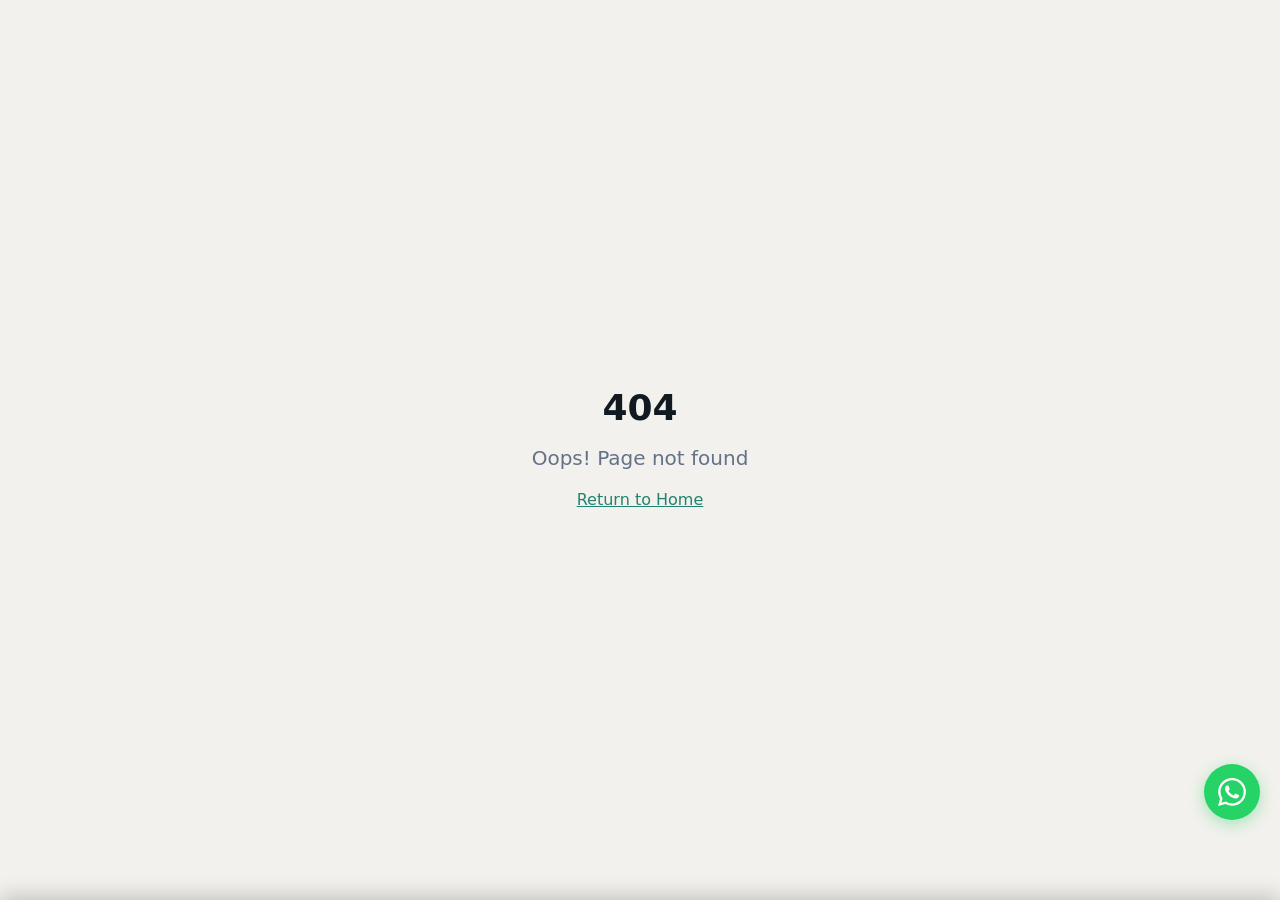
==== commit 69ca431d: "Add files via upload" ====
--- a/index.html
+++ b/index.html
@@ -20,10 +20,76 @@
     <script type="module" crossorigin="" src="/assets/index-TVmGs0gW.js"></script>
     <link rel="stylesheet" crossorigin="" href="/assets/index-Cksv3PYT.css">
   <style type="text/css">:where(html[dir="ltr"]),:where([data-sonner-toaster][dir="ltr"]){--toast-icon-margin-start: -3px;--toast-icon-margin-end: 4px;--toast-svg-margin-start: -1px;--toast-svg-margin-end: 0px;--toast-button-margin-start: auto;--toast-button-margin-end: 0;--toast-close-button-start: 0;--toast-close-button-end: unset;--toast-close-button-transform: translate(-35%, -35%)}:where(html[dir="rtl"]),:where([data-sonner-toaster][dir="rtl"]){--toast-icon-margin-start: 4px;--toast-icon-margin-end: -3px;--toast-svg-margin-start: 0px;--toast-svg-margin-end: -1px;--toast-button-margin-start: 0;--toast-button-margin-end: auto;--toast-close-button-start: unset;--toast-close-button-end: 0;--toast-close-button-transform: translate(35%, -35%)}:where([data-sonner-toaster]){position:fixed;width:var(--width);font-family:ui-sans-serif,system-ui,-apple-system,BlinkMacSystemFont,Segoe UI,Roboto,Helvetica Neue,Arial,Noto Sans,sans-serif,Apple Color Emoji,Segoe UI Emoji,Segoe UI Symbol,Noto Color Emoji;--gray1: hsl(0, 0%, 99%);--gray2: hsl(0, 0%, 97.3%);--gray3: hsl(0, 0%, 95.1%);--gray4: hsl(0, 0%, 93%);--gray5: hsl(0, 0%, 90.9%);--gray6: hsl(0, 0%, 88.7%);--gray7: hsl(0, 0%, 85.8%);--gray8: hsl(0, 0%, 78%);--gray9: hsl(0, 0%, 56.1%);--gray10: hsl(0, 0%, 52.3%);--gray11: hsl(0, 0%, 43.5%);--gray12: hsl(0, 0%, 9%);--border-radius: 8px;box-sizing:border-box;padding:0;margin:0;list-style:none;outline:none;z-index:999999999;transition:transform .4s ease}:where([data-sonner-toaster][data-lifted="true"]){transform:translateY(-10px)}@media (hover: none) and (pointer: coarse){:where([data-sonner-toaster][data-lifted="true"]){transform:none}}:where([data-sonner-toaster][data-x-position="right"]){right:var(--offset-right)}:where([data-sonner-toaster][data-x-position="left"]){left:var(--offset-left)}:where([data-sonner-toaster][data-x-position="center"]){left:50%;transform:translate(-50%)}:where([data-sonner-toaster][data-y-position="top"]){top:var(--offset-top)}:where([data-sonner-toaster][data-y-position="bottom"]){bottom:var(--offset-bottom)}:where([data-sonner-toast]){--y: translateY(100%);--lift-amount: calc(var(--lift) * var(--gap));z-index:var(--z-index);position:absolute;opacity:0;transform:var(--y);filter:blur(0);touch-action:none;transition:transform .4s,opacity .4s,height .4s,box-shadow .2s;box-sizing:border-box;outline:none;overflow-wrap:anywhere}:where([data-sonner-toast][data-styled="true"]){padding:16px;background:var(--normal-bg);border:1px solid var(--normal-border);color:var(--normal-text);border-radius:var(--border-radius);box-shadow:0 4px 12px #0000001a;width:var(--width);font-size:13px;display:flex;align-items:center;gap:6px}:where([data-sonner-toast]:focus-visible){box-shadow:0 4px 12px #0000001a,0 0 0 2px #0003}:where([data-sonner-toast][data-y-position="top"]){top:0;--y: translateY(-100%);--lift: 1;--lift-amount: calc(1 * var(--gap))}:where([data-sonner-toast][data-y-position="bottom"]){bottom:0;--y: translateY(100%);--lift: -1;--lift-amount: calc(var(--lift) * var(--gap))}:where([data-sonner-toast]) :where([data-description]){font-weight:400;line-height:1.4;color:inherit}:where([data-sonner-toast]) :where([data-title]){font-weight:500;line-height:1.5;color:inherit}:where([data-sonner-toast]) :where([data-icon]){display:flex;height:16px;width:16px;position:relative;justify-content:flex-start;align-items:center;flex-shrink:0;margin-left:var(--toast-icon-margin-start);margin-right:var(--toast-icon-margin-end)}:where([data-sonner-toast][data-promise="true"]) :where([data-icon])>svg{opacity:0;transform:scale(.8);transform-origin:center;animation:sonner-fade-in .3s ease forwards}:where([data-sonner-toast]) :where([data-icon])>*{flex-shrink:0}:where([data-sonner-toast]) :where([data-icon]) svg{margin-left:var(--toast-svg-margin-start);margin-right:var(--toast-svg-margin-end)}:where([data-sonner-toast]) :where([data-content]){display:flex;flex-direction:column;gap:2px}[data-sonner-toast][data-styled=true] [data-button]{border-radius:4px;padding-left:8px;padding-right:8px;height:24px;font-size:12px;color:var(--normal-bg);background:var(--normal-text);margin-left:var(--toast-button-margin-start);margin-right:var(--toast-button-margin-end);border:none;cursor:pointer;outline:none;display:flex;align-items:center;flex-shrink:0;transition:opacity .4s,box-shadow .2s}:where([data-sonner-toast]) :where([data-button]):focus-visible{box-shadow:0 0 0 2px #0006}:where([data-sonner-toast]) :where([data-button]):first-of-type{margin-left:var(--toast-button-margin-start);margin-right:var(--toast-button-margin-end)}:where([data-sonner-toast]) :where([data-cancel]){color:var(--normal-text);background:rgba(0,0,0,.08)}:where([data-sonner-toast][data-theme="dark"]) :where([data-cancel]){background:rgba(255,255,255,.3)}:where([data-sonner-toast]) :where([data-close-button]){position:absolute;left:var(--toast-close-button-start);right:var(--toast-close-button-end);top:0;height:20px;width:20px;display:flex;justify-content:center;align-items:center;padding:0;color:var(--gray12);border:1px solid var(--gray4);transform:var(--toast-close-button-transform);border-radius:50%;cursor:pointer;z-index:1;transition:opacity .1s,background .2s,border-color .2s}[data-sonner-toast] [data-close-button]{background:var(--gray1)}:where([data-sonner-toast]) :where([data-close-button]):focus-visible{box-shadow:0 4px 12px #0000001a,0 0 0 2px #0003}:where([data-sonner-toast]) :where([data-disabled="true"]){cursor:not-allowed}:where([data-sonner-toast]):hover :where([data-close-button]):hover{background:var(--gray2);border-color:var(--gray5)}:where([data-sonner-toast][data-swiping="true"]):before{content:"";position:absolute;left:-50%;right:-50%;height:100%;z-index:-1}:where([data-sonner-toast][data-y-position="top"][data-swiping="true"]):before{bottom:50%;transform:scaleY(3) translateY(50%)}:where([data-sonner-toast][data-y-position="bottom"][data-swiping="true"]):before{top:50%;transform:scaleY(3) translateY(-50%)}:where([data-sonner-toast][data-swiping="false"][data-removed="true"]):before{content:"";position:absolute;inset:0;transform:scaleY(2)}:where([data-sonner-toast]):after{content:"";position:absolute;left:0;height:calc(var(--gap) + 1px);bottom:100%;width:100%}:where([data-sonner-toast][data-mounted="true"]){--y: translateY(0);opacity:1}:where([data-sonner-toast][data-expanded="false"][data-front="false"]){--scale: var(--toasts-before) * .05 + 1;--y: translateY(calc(var(--lift-amount) * var(--toasts-before))) scale(calc(-1 * var(--scale)));height:var(--front-toast-height)}:where([data-sonner-toast])>*{transition:opacity .4s}:where([data-sonner-toast][data-expanded="false"][data-front="false"][data-styled="true"])>*{opacity:0}:where([data-sonner-toast][data-visible="false"]){opacity:0;pointer-events:none}:where([data-sonner-toast][data-mounted="true"][data-expanded="true"]){--y: translateY(calc(var(--lift) * var(--offset)));height:var(--initial-height)}:where([data-sonner-toast][data-removed="true"][data-front="true"][data-swipe-out="false"]){--y: translateY(calc(var(--lift) * -100%));opacity:0}:where([data-sonner-toast][data-removed="true"][data-front="false"][data-swipe-out="false"][data-expanded="true"]){--y: translateY(calc(var(--lift) * var(--offset) + var(--lift) * -100%));opacity:0}:where([data-sonner-toast][data-removed="true"][data-front="false"][data-swipe-out="false"][data-expanded="false"]){--y: translateY(40%);opacity:0;transition:transform .5s,opacity .2s}:where([data-sonner-toast][data-removed="true"][data-front="false"]):before{height:calc(var(--initial-height) + 20%)}[data-sonner-toast][data-swiping=true]{transform:var(--y) translateY(var(--swipe-amount-y, 0px)) translate(var(--swipe-amount-x, 0px));transition:none}[data-sonner-toast][data-swiped=true]{user-select:none}[data-sonner-toast][data-swipe-out=true][data-y-position=bottom],[data-sonner-toast][data-swipe-out=true][data-y-position=top]{animation-duration:.2s;animation-timing-function:ease-out;animation-fill-mode:forwards}[data-sonner-toast][data-swipe-out=true][data-swipe-direction=left]{animation-name:swipe-out-left}[data-sonner-toast][data-swipe-out=true][data-swipe-direction=right]{animation-name:swipe-out-right}[data-sonner-toast][data-swipe-out=true][data-swipe-direction=up]{animation-name:swipe-out-up}[data-sonner-toast][data-swipe-out=true][data-swipe-direction=down]{animation-name:swipe-out-down}@keyframes swipe-out-left{0%{transform:var(--y) translate(var(--swipe-amount-x));opacity:1}to{transform:var(--y) translate(calc(var(--swipe-amount-x) - 100%));opacity:0}}@keyframes swipe-out-right{0%{transform:var(--y) translate(var(--swipe-amount-x));opacity:1}to{transform:var(--y) translate(calc(var(--swipe-amount-x) + 100%));opacity:0}}@keyframes swipe-out-up{0%{transform:var(--y) translateY(var(--swipe-amount-y));opacity:1}to{transform:var(--y) translateY(calc(var(--swipe-amount-y) - 100%));opacity:0}}@keyframes swipe-out-down{0%{transform:var(--y) translateY(var(--swipe-amount-y));opacity:1}to{transform:var(--y) translateY(calc(var(--swipe-amount-y) + 100%));opacity:0}}@media (max-width: 600px){[data-sonner-toaster]{position:fixed;right:var(--mobile-offset-right);left:var(--mobile-offset-left);width:100%}[data-sonner-toaster][dir=rtl]{left:calc(var(--mobile-offset-left) * -1)}[data-sonner-toaster] [data-sonner-toast]{left:0;right:0;width:calc(100% - var(--mobile-offset-left) * 2)}[data-sonner-toaster][data-x-position=left]{left:var(--mobile-offset-left)}[data-sonner-toaster][data-y-position=bottom]{bottom:var(--mobile-offset-bottom)}[data-sonner-toaster][data-y-position=top]{top:var(--mobile-offset-top)}[data-sonner-toaster][data-x-position=center]{left:var(--mobile-offset-left);right:var(--mobile-offset-right);transform:none}}[data-sonner-toaster][data-theme=light]{--normal-bg: #fff;--normal-border: var(--gray4);--normal-text: var(--gray12);--success-bg: hsl(143, 85%, 96%);--success-border: hsl(145, 92%, 91%);--success-text: hsl(140, 100%, 27%);--info-bg: hsl(208, 100%, 97%);--info-border: hsl(221, 91%, 91%);--info-text: hsl(210, 92%, 45%);--warning-bg: hsl(49, 100%, 97%);--warning-border: hsl(49, 91%, 91%);--warning-text: hsl(31, 92%, 45%);--error-bg: hsl(359, 100%, 97%);--error-border: hsl(359, 100%, 94%);--error-text: hsl(360, 100%, 45%)}[data-sonner-toaster][data-theme=light] [data-sonner-toast][data-invert=true]{--normal-bg: #000;--normal-border: hsl(0, 0%, 20%);--normal-text: var(--gray1)}[data-sonner-toaster][data-theme=dark] [data-sonner-toast][data-invert=true]{--normal-bg: #fff;--normal-border: var(--gray3);--normal-text: var(--gray12)}[data-sonner-toaster][data-theme=dark]{--normal-bg: #000;--normal-bg-hover: hsl(0, 0%, 12%);--normal-border: hsl(0, 0%, 20%);--normal-border-hover: hsl(0, 0%, 25%);--normal-text: var(--gray1);--success-bg: hsl(150, 100%, 6%);--success-border: hsl(147, 100%, 12%);--success-text: hsl(150, 86%, 65%);--info-bg: hsl(215, 100%, 6%);--info-border: hsl(223, 100%, 12%);--info-text: hsl(216, 87%, 65%);--warning-bg: hsl(64, 100%, 6%);--warning-border: hsl(60, 100%, 12%);--warning-text: hsl(46, 87%, 65%);--error-bg: hsl(358, 76%, 10%);--error-border: hsl(357, 89%, 16%);--error-text: hsl(358, 100%, 81%)}[data-sonner-toaster][data-theme=dark] [data-sonner-toast] [data-close-button]{background:var(--normal-bg);border-color:var(--normal-border);color:var(--normal-text)}[data-sonner-toaster][data-theme=dark] [data-sonner-toast] [data-close-button]:hover{background:var(--normal-bg-hover);border-color:var(--normal-border-hover)}[data-rich-colors=true][data-sonner-toast][data-type=success],[data-rich-colors=true][data-sonner-toast][data-type=success] [data-close-button]{background:var(--success-bg);border-color:var(--success-border);color:var(--success-text)}[data-rich-colors=true][data-sonner-toast][data-type=info],[data-rich-colors=true][data-sonner-toast][data-type=info] [data-close-button]{background:var(--info-bg);border-color:var(--info-border);color:var(--info-text)}[data-rich-colors=true][data-sonner-toast][data-type=warning],[data-rich-colors=true][data-sonner-toast][data-type=warning] [data-close-button]{background:var(--warning-bg);border-color:var(--warning-border);color:var(--warning-text)}[data-rich-colors=true][data-sonner-toast][data-type=error],[data-rich-colors=true][data-sonner-toast][data-type=error] [data-close-button]{background:var(--error-bg);border-color:var(--error-border);color:var(--error-text)}.sonner-loading-wrapper{--size: 16px;height:var(--size);width:var(--size);position:absolute;inset:0;z-index:10}.sonner-loading-wrapper[data-visible=false]{transform-origin:center;animation:sonner-fade-out .2s ease forwards}.sonner-spinner{position:relative;top:50%;left:50%;height:var(--size);width:var(--size)}.sonner-loading-bar{animation:sonner-spin 1.2s linear infinite;background:var(--gray11);border-radius:6px;height:8%;left:-10%;position:absolute;top:-3.9%;width:24%}.sonner-loading-bar:nth-child(1){animation-delay:-1.2s;transform:rotate(.0001deg) translate(146%)}.sonner-loading-bar:nth-child(2){animation-delay:-1.1s;transform:rotate(30deg) translate(146%)}.sonner-loading-bar:nth-child(3){animation-delay:-1s;transform:rotate(60deg) translate(146%)}.sonner-loading-bar:nth-child(4){animation-delay:-.9s;transform:rotate(90deg) translate(146%)}.sonner-loading-bar:nth-child(5){animation-delay:-.8s;transform:rotate(120deg) translate(146%)}.sonner-loading-bar:nth-child(6){animation-delay:-.7s;transform:rotate(150deg) translate(146%)}.sonner-loading-bar:nth-child(7){animation-delay:-.6s;transform:rotate(180deg) translate(146%)}.sonner-loading-bar:nth-child(8){animation-delay:-.5s;transform:rotate(210deg) translate(146%)}.sonner-loading-bar:nth-child(9){animation-delay:-.4s;transform:rotate(240deg) translate(146%)}.sonner-loading-bar:nth-child(10){animation-delay:-.3s;transform:rotate(270deg) translate(146%)}.sonner-loading-bar:nth-child(11){animation-delay:-.2s;transform:rotate(300deg) translate(146%)}.sonner-loading-bar:nth-child(12){animation-delay:-.1s;transform:rotate(330deg) translate(146%)}@keyframes sonner-fade-in{0%{opacity:0;transform:scale(.8)}to{opacity:1;transform:scale(1)}}@keyframes sonner-fade-out{0%{opacity:1;transform:scale(1)}to{opacity:0;transform:scale(.8)}}@keyframes sonner-spin{0%{opacity:1}to{opacity:.15}}@media (prefers-reduced-motion){[data-sonner-toast],[data-sonner-toast]>*,.sonner-loading-bar{transition:none!important;animation:none!important}}.sonner-loader{position:absolute;top:50%;left:50%;transform:translate(-50%,-50%);transform-origin:center;transition:opacity .2s,transform .2s}.sonner-loader[data-visible=false]{opacity:0;transform:scale(.8) translate(-50%,-50%)}
-</style></head>
+</style>
+  <style>
+    *{scroll-behavior:smooth}
+    .glow-text{background:linear-gradient(135deg,#0f766e,#14b8a6,#0f766e);background-size:200% auto;-webkit-background-clip:text;-webkit-text-fill-color:transparent;animation:shimmer 3s ease-in-out infinite}
+    @keyframes shimmer{0%,100%{background-position:0% center}50%{background-position:200% center}}
+    @keyframes float{0%,100%{transform:translateY(0)}50%{transform:translateY(-10px)}}
+    .float-anim{animation:float 3s ease-in-out infinite}
+    @keyframes pulse-glow{0%,100%{box-shadow:0 0 5px rgba(15,118,110,.3)}50%{box-shadow:0 0 20px rgba(15,118,110,.6),0 0 40px rgba(15,118,110,.3)}}
+    .glow-btn{animation:pulse-glow 2s ease-in-out infinite}
+    .lead-bar{position:fixed;bottom:0;left:0;right:0;z-index:9999;background:linear-gradient(135deg,#0f766e,#115e59);padding:12px 20px;display:flex;align-items:center;justify-content:center;gap:16px;flex-wrap:wrap;box-shadow:0 -4px 20px rgba(0,0,0,.2);transform:translateY(100%);transition:transform .5s ease;border-top:2px solid rgba(255,255,255,.2)}
+    .lead-bar.show{transform:translateY(0)}
+    .lead-bar input{padding:8px 14px;border-radius:8px;border:none;font-size:14px;min-width:180px;outline:2px solid transparent;transition:outline-color .2s}
+    .lead-bar input:focus{outline-color:#5eead4}
+    .lead-bar button{padding:8px 24px;border-radius:8px;border:none;background:#fff;color:#0f766e;font-weight:700;font-size:14px;cursor:pointer;transition:transform .2s,box-shadow .2s}
+    .lead-bar button:hover{transform:scale(1.05);box-shadow:0 4px 12px rgba(0,0,0,.2)}
+    .lead-bar .close-btn{background:none;border:none;color:rgba(255,255,255,.7);font-size:22px;cursor:pointer;padding:0 8px;transition:color .2s}
+    .lead-bar .close-btn:hover{color:#fff}
+    .whatsapp-float{position:fixed;bottom:80px;right:20px;z-index:9998;width:56px;height:56px;border-radius:50%;background:#25D366;display:flex;align-items:center;justify-content:center;box-shadow:0 4px 16px rgba(37,211,102,.4);cursor:pointer;transition:transform .2s,box-shadow .2s;text-decoration:none}
+    .whatsapp-float:hover{transform:scale(1.1);box-shadow:0 6px 24px rgba(37,211,102,.5)}
+    .whatsapp-float svg{width:28px;height:28px;fill:#fff}
+    .lead-success{position:fixed;top:20px;right:20px;z-index:99999;background:#0f766e;color:#fff;padding:16px 24px;border-radius:12px;box-shadow:0 8px 32px rgba(0,0,0,.2);transform:translateX(120%);transition:transform .4s ease;font-size:14px}
+    .lead-success.show{transform:translateX(0)}
+    @media(max-width:640px){.lead-bar{flex-direction:column;padding:12px 16px;gap:10px}.lead-bar input{min-width:100%}.whatsapp-float{bottom:100px;right:12px;width:48px;height:48px}.whatsapp-float svg{width:24px;height:24px}}
+  </style></head>
 
   <body>
     <div id="root"><div role="region" aria-label="Notifications (F8)" tabindex="-1" style="pointer-events: none;"><ol tabindex="-1" class="fixed top-0 z-[100] flex max-h-screen w-full flex-col-reverse p-4 sm:bottom-0 sm:right-0 sm:top-auto sm:flex-col md:max-w-[420px]"></ol></div><section aria-label="Notifications alt+T" tabindex="-1" aria-live="polite" aria-relevant="additions text" aria-atomic="false"></section><div class="min-h-screen"><header class="fixed top-0 left-0 right-0 z-50 bg-card/95 backdrop-blur-md border-b border-border shadow-sm"><div class="max-w-6xl mx-auto px-4 flex items-center justify-between h-16"><a href="#home" class="flex items-center"><img src="/assets/logo.jpg" alt="ESPS Household Supplies Trading logo" class="h-14 w-auto object-contain"></a><nav class="hidden md:flex items-center gap-6"><a href="#home" class="text-sm font-medium text-muted-foreground hover:text-primary transition-smooth">Home</a><a href="#about" class="text-sm font-medium text-muted-foreground hover:text-primary transition-smooth">About</a><a href="#why-us" class="text-sm font-medium text-muted-foreground hover:text-primary transition-smooth">Why Us</a><a href="#products" class="text-sm font-medium text-muted-foreground hover:text-primary transition-smooth">Products</a><a href="#services" class="text-sm font-medium text-muted-foreground hover:text-primary transition-smooth">Services</a><a href="#contact" class="text-sm font-medium text-muted-foreground hover:text-primary transition-smooth">Contact</a></nav><div class="hidden md:flex items-center gap-3"><a href="#contact"><button class="inline-flex items-center justify-center gap-2 whitespace-nowrap text-sm font-medium ring-offset-background transition-colors focus-visible:outline-none focus-visible:ring-2 focus-visible:ring-ring focus-visible:ring-offset-2 disabled:pointer-events-none disabled:opacity-50 [&amp;_svg]:pointer-events-none [&amp;_svg]:size-4 [&amp;_svg]:shrink-0 bg-primary hover:bg-primary/90 h-9 rounded-md px-3 gradient-hero text-primary-foreground border-0 shadow-sm hover:opacity-90 transition-smooth">Get a Quote</button></a></div><button class="md:hidden p-2 rounded-md text-muted-foreground hover:text-foreground transition-smooth" aria-label="Toggle menu"><svg xmlns="http://www.w3.org/2000/svg" width="22" height="22" viewBox="0 0 24 24" fill="none" stroke="currentColor" stroke-width="2" stroke-linecap="round" stroke-linejoin="round" class="lucide lucide-menu"><line x1="4" x2="20" y1="12" y2="12"></line><line x1="4" x2="20" y1="6" y2="6"></line><line x1="4" x2="20" y1="18" y2="18"></line></svg></button></div></header><main><section id="home" class="relative pt-16 min-h-screen flex items-center overflow-hidden"><div class="absolute inset-0"><img src="/assets/product-3.png" alt="ESPS Household Supplies store owner" class="w-full h-full object-cover object-center" loading="eager"><div class="absolute inset-0 bg-gradient-to-r from-black/70 via-black/50 to-black/20"></div></div><div class="relative z-10 max-w-6xl mx-auto px-4 py-24 grid md:grid-cols-2 gap-12 items-center"><div><div class="inline-flex items-center rounded-full text-xs transition-colors focus:outline-none focus:ring-2 focus:ring-ring focus:ring-offset-2 border-transparent hover:bg-primary/80 mb-4 bg-secondary text-secondary-foreground border-0 font-semibold px-3 py-1">Trusted Household Supplier</div><h1 class="text-4xl md:text-5xl lg:text-6xl font-extrabold leading-tight text-white mb-5 [text-shadow:_0_2px_8px_rgba(0,0,0,0.4)]">Your Complete<br><span class="text-secondary">Household Supplies</span><br>Partner</h1><p class="text-lg text-white/90 mb-8 leading-relaxed max-w-lg [text-shadow:_0_1px_4px_rgba(0,0,0,0.3)]">ESPS Household Supplies Trading provides quality cleaning products, household essentials, and personal care items — at competitive prices for homes, sari-sari stores, and businesses across the Philippines.</p><div class="flex flex-wrap gap-4"><a href="#services"><button class="inline-flex items-center justify-center gap-2 whitespace-nowrap text-sm ring-offset-background transition-colors focus-visible:outline-none focus-visible:ring-2 focus-visible:ring-ring focus-visible:ring-offset-2 disabled:pointer-events-none disabled:opacity-50 [&amp;_svg]:pointer-events-none [&amp;_svg]:size-4 [&amp;_svg]:shrink-0 bg-primary hover:bg-primary/90 h-11 rounded-md gradient-warm text-secondary-foreground font-bold border-0 shadow-btn hover:opacity-90 transition-smooth px-8">Explore Services <svg xmlns="http://www.w3.org/2000/svg" width="18" height="18" viewBox="0 0 24 24" fill="none" stroke="currentColor" stroke-width="2" stroke-linecap="round" stroke-linejoin="round" class="lucide lucide-chevron-right ml-1"><path d="m9 18 6-6-6-6"></path></svg></button></a><a href="#products"><button class="inline-flex items-center justify-center gap-2 whitespace-nowrap text-sm ring-offset-background transition-colors focus-visible:outline-none focus-visible:ring-2 focus-visible:ring-ring focus-visible:ring-offset-2 disabled:pointer-events-none disabled:opacity-50 [&amp;_svg]:pointer-events-none [&amp;_svg]:size-4 [&amp;_svg]:shrink-0 border h-11 rounded-md bg-white/10 text-white border-white/40 hover:bg-white/20 hover:text-white font-semibold transition-smooth px-8">View Products</button></a></div><div class="mt-12 flex flex-wrap gap-8"><div><div class="text-2xl font-extrabold text-secondary [text-shadow:_0_1px_4px_rgba(0,0,0,0.3)]">500+</div><div class="text-sm text-white/80">Products Available</div></div><div><div class="text-2xl font-extrabold text-secondary [text-shadow:_0_1px_4px_rgba(0,0,0,0.3)]">1,000+</div><div class="text-sm text-white/80">Happy Customers</div></div><div><div class="text-2xl font-extrabold text-secondary [text-shadow:_0_1px_4px_rgba(0,0,0,0.3)]">5+</div><div class="text-sm text-white/80">Years in Business</div></div></div></div></div></section><section id="services" class="py-20 bg-muted"><div class="max-w-6xl mx-auto px-4"><div class="text-center mb-14"><div class="inline-flex items-center rounded-full px-2.5 py-0.5 text-xs font-semibold transition-colors focus:outline-none focus:ring-2 focus:ring-ring focus:ring-offset-2 border-transparent hover:bg-primary/80 mb-3 bg-accent text-accent-foreground border-0">What We Do</div><h2 class="text-3xl md:text-4xl font-extrabold text-foreground mb-4">Our Services</h2><p class="text-muted-foreground max-w-2xl mx-auto text-base">Beyond supplying products, ESPS offers a comprehensive suite of business services — from product formulation to automation, marketing, and entrepreneurial training.</p></div><div class="grid sm:grid-cols-2 lg:grid-cols-3 xl:grid-cols-4 gap-5"><div class="group bg-card border border-border rounded-2xl p-5 shadow-card-brand hover:-translate-y-1 hover:border-primary/30 transition-smooth"><div class="w-11 h-11 rounded-xl gradient-hero flex items-center justify-center mb-4 group-hover:scale-110 transition-smooth shrink-0"><svg xmlns="http://www.w3.org/2000/svg" width="22" height="22" viewBox="0 0 24 24" fill="none" stroke="currentColor" stroke-width="2" stroke-linecap="round" stroke-linejoin="round" class="lucide lucide-truck text-primary-foreground"><path d="M14 18V6a2 2 0 0 0-2-2H4a2 2 0 0 0-2 2v11a1 1 0 0 0 1 1h2"></path><path d="M15 18H9"></path><path d="M19 18h2a1 1 0 0 0 1-1v-3.65a1 1 0 0 0-.22-.624l-3.48-4.35A1 1 0 0 0 17.52 8H14"></path><circle cx="17" cy="18" r="2"></circle><circle cx="7" cy="18" r="2"></circle></svg></div><h3 class="font-bold text-foreground text-sm mb-1.5">Delivery</h3><p class="text-xs text-muted-foreground leading-relaxed">Reliable, on-time delivery for retail and bulk orders across the Philippines.</p></div><div class="group bg-card border border-border rounded-2xl p-5 shadow-card-brand hover:-translate-y-1 hover:border-primary/30 transition-smooth"><div class="w-11 h-11 rounded-xl gradient-hero flex items-center justify-center mb-4 group-hover:scale-110 transition-smooth shrink-0"><svg xmlns="http://www.w3.org/2000/svg" width="22" height="22" viewBox="0 0 24 24" fill="none" stroke="currentColor" stroke-width="2" stroke-linecap="round" stroke-linejoin="round" class="lucide lucide-refresh-cw text-primary-foreground"><path d="M3 12a9 9 0 0 1 9-9 9.75 9.75 0 0 1 6.74 2.74L21 8"></path><path d="M21 3v5h-5"></path><path d="M21 12a9 9 0 0 1-9 9 9.75 9.75 0 0 1-6.74-2.74L3 16"></path><path d="M8 16H3v5"></path></svg></div><h3 class="font-bold text-foreground text-sm mb-1.5">Rebranding</h3><p class="text-xs text-muted-foreground leading-relaxed">Complete product rebranding solutions — from label redesign to new packaging identity.</p></div><div class="group bg-card border border-border rounded-2xl p-5 shadow-card-brand hover:-translate-y-1 hover:border-primary/30 transition-smooth"><div class="w-11 h-11 rounded-xl gradient-hero flex items-center justify-center mb-4 group-hover:scale-110 transition-smooth shrink-0"><svg xmlns="http://www.w3.org/2000/svg" width="22" height="22" viewBox="0 0 24 24" fill="none" stroke="currentColor" stroke-width="2" stroke-linecap="round" stroke-linejoin="round" class="lucide lucide-share2 text-primary-foreground"><circle cx="18" cy="5" r="3"></circle><circle cx="6" cy="12" r="3"></circle><circle cx="18" cy="19" r="3"></circle><line x1="8.59" x2="15.42" y1="13.51" y2="17.49"></line><line x1="15.41" x2="8.59" y1="6.51" y2="10.49"></line></svg></div><h3 class="font-bold text-foreground text-sm mb-1.5">Social Media Management</h3><p class="text-xs text-muted-foreground leading-relaxed">Grow your brand online with targeted content creation and social media strategy.</p></div><div class="group bg-card border border-border rounded-2xl p-5 shadow-card-brand hover:-translate-y-1 hover:border-primary/30 transition-smooth"><div class="w-11 h-11 rounded-xl gradient-hero flex items-center justify-center mb-4 group-hover:scale-110 transition-smooth shrink-0"><svg xmlns="http://www.w3.org/2000/svg" width="22" height="22" viewBox="0 0 24 24" fill="none" stroke="currentColor" stroke-width="2" stroke-linecap="round" stroke-linejoin="round" class="lucide lucide-megaphone text-primary-foreground"><path d="m3 11 18-5v12L3 14v-3z"></path><path d="M11.6 16.8a3 3 0 1 1-5.8-1.6"></path></svg></div><h3 class="font-bold text-foreground text-sm mb-1.5">Marketing</h3><p class="text-xs text-muted-foreground leading-relaxed">Result-driven marketing campaigns tailored for consumer goods and household product brands.</p></div><div class="group bg-card border border-border rounded-2xl p-5 shadow-card-brand hover:-translate-y-1 hover:border-primary/30 transition-smooth"><div class="w-11 h-11 rounded-xl gradient-hero flex items-center justify-center mb-4 group-hover:scale-110 transition-smooth shrink-0"><svg xmlns="http://www.w3.org/2000/svg" width="22" height="22" viewBox="0 0 24 24" fill="none" stroke="currentColor" stroke-width="2" stroke-linecap="round" stroke-linejoin="round" class="lucide lucide-trending-up text-primary-foreground"><polyline points="22 7 13.5 15.5 8.5 10.5 2 17"></polyline><polyline points="16 7 22 7 22 13"></polyline></svg></div><h3 class="font-bold text-foreground text-sm mb-1.5">Sales Closing</h3><p class="text-xs text-muted-foreground leading-relaxed">Expert sales closing support to convert leads into loyal, paying customers.</p></div><div class="group bg-card border border-border rounded-2xl p-5 shadow-card-brand hover:-translate-y-1 hover:border-primary/30 transition-smooth"><div class="w-11 h-11 rounded-xl gradient-hero flex items-center justify-center mb-4 group-hover:scale-110 transition-smooth shrink-0"><svg xmlns="http://www.w3.org/2000/svg" width="22" height="22" viewBox="0 0 24 24" fill="none" stroke="currentColor" stroke-width="2" stroke-linecap="round" stroke-linejoin="round" class="lucide lucide-calendar-check text-primary-foreground"><path d="M8 2v4"></path><path d="M16 2v4"></path><rect width="18" height="18" x="3" y="4" rx="2"></rect><path d="M3 10h18"></path><path d="m9 16 2 2 4-4"></path></svg></div><h3 class="font-bold text-foreground text-sm mb-1.5">Appointment Setting</h3><p class="text-xs text-muted-foreground leading-relaxed">Professional appointment setting services to keep your sales pipeline full and active.</p></div><div class="group bg-card border border-border rounded-2xl p-5 shadow-card-brand hover:-translate-y-1 hover:border-primary/30 transition-smooth"><div class="w-11 h-11 rounded-xl gradient-hero flex items-center justify-center mb-4 group-hover:scale-110 transition-smooth shrink-0"><svg xmlns="http://www.w3.org/2000/svg" width="22" height="22" viewBox="0 0 24 24" fill="none" stroke="currentColor" stroke-width="2" stroke-linecap="round" stroke-linejoin="round" class="lucide lucide-cog text-primary-foreground"><path d="M12 20a8 8 0 1 0 0-16 8 8 0 0 0 0 16Z"></path><path d="M12 14a2 2 0 1 0 0-4 2 2 0 0 0 0 4Z"></path><path d="M12 2v2"></path><path d="M12 22v-2"></path><path d="m17 20.66-1-1.73"></path><path d="M11 10.27 7 3.34"></path><path d="m20.66 17-1.73-1"></path><path d="m3.34 7 1.73 1"></path><path d="M14 12h8"></path><path d="M2 12h2"></path><path d="m20.66 7-1.73 1"></path><path d="m3.34 17 1.73-1"></path><path d="m17 3.34-1 1.73"></path><path d="m11 13.73-4 6.93"></path></svg></div><h3 class="font-bold text-foreground text-sm mb-1.5">Tolling</h3><p class="text-xs text-muted-foreground leading-relaxed">Contract manufacturing and tolling services for private-label and white-label products.</p></div><div class="group bg-card border border-border rounded-2xl p-5 shadow-card-brand hover:-translate-y-1 hover:border-primary/30 transition-smooth"><div class="w-11 h-11 rounded-xl gradient-hero flex items-center justify-center mb-4 group-hover:scale-110 transition-smooth shrink-0"><svg xmlns="http://www.w3.org/2000/svg" width="22" height="22" viewBox="0 0 24 24" fill="none" stroke="currentColor" stroke-width="2" stroke-linecap="round" stroke-linejoin="round" class="lucide lucide-bot text-primary-foreground"><path d="M12 8V4H8"></path><rect width="16" height="12" x="4" y="8" rx="2"></rect><path d="M2 14h2"></path><path d="M20 14h2"></path><path d="M15 13v2"></path><path d="M9 13v2"></path></svg></div><h3 class="font-bold text-foreground text-sm mb-1.5">Automation</h3><p class="text-xs text-muted-foreground leading-relaxed">Business process automation to streamline operations, orders, and customer follow-ups.</p></div><div class="group bg-card border border-border rounded-2xl p-5 shadow-card-brand hover:-translate-y-1 hover:border-primary/30 transition-smooth"><div class="w-11 h-11 rounded-xl gradient-hero flex items-center justify-center mb-4 group-hover:scale-110 transition-smooth shrink-0"><svg xmlns="http://www.w3.org/2000/svg" width="22" height="22" viewBox="0 0 24 24" fill="none" stroke="currentColor" stroke-width="2" stroke-linecap="round" stroke-linejoin="round" class="lucide lucide-briefcase-business text-primary-foreground"><path d="M12 12h.01"></path><path d="M16 6V4a2 2 0 0 0-2-2h-4a2 2 0 0 0-2 2v2"></path><path d="M22 13a18.15 18.15 0 0 1-20 0"></path><rect width="20" height="14" x="2" y="6" rx="2"></rect></svg></div><h3 class="font-bold text-foreground text-sm mb-1.5">Business Consultation</h3><p class="text-xs text-muted-foreground leading-relaxed">Strategic business advisory for startups and growing consumer goods enterprises.</p></div><div class="group bg-card border border-border rounded-2xl p-5 shadow-card-brand hover:-translate-y-1 hover:border-primary/30 transition-smooth"><div class="w-11 h-11 rounded-xl gradient-hero flex items-center justify-center mb-4 group-hover:scale-110 transition-smooth shrink-0"><svg xmlns="http://www.w3.org/2000/svg" width="22" height="22" viewBox="0 0 24 24" fill="none" stroke="currentColor" stroke-width="2" stroke-linecap="round" stroke-linejoin="round" class="lucide lucide-beaker text-primary-foreground"><path d="M4.5 3h15"></path><path d="M6 3v16a2 2 0 0 0 2 2h8a2 2 0 0 0 2-2V3"></path><path d="M6 14h12"></path></svg></div><h3 class="font-bold text-foreground text-sm mb-1.5">Chemist &amp; Chemical Engineer Consultation</h3><p class="text-xs text-muted-foreground leading-relaxed">Expert chemical engineering and formulation advice from licensed chemists and industry consultants.</p></div><div class="group bg-card border border-border rounded-2xl p-5 shadow-card-brand hover:-translate-y-1 hover:border-primary/30 transition-smooth"><div class="w-11 h-11 rounded-xl gradient-hero flex items-center justify-center mb-4 group-hover:scale-110 transition-smooth shrink-0"><svg xmlns="http://www.w3.org/2000/svg" width="22" height="22" viewBox="0 0 24 24" fill="none" stroke="currentColor" stroke-width="2" stroke-linecap="round" stroke-linejoin="round" class="lucide lucide-flask-conical text-primary-foreground"><path d="M10 2v7.527a2 2 0 0 1-.211.896L4.72 20.55a1 1 0 0 0 .9 1.45h12.76a1 1 0 0 0 .9-1.45l-5.069-10.127A2 2 0 0 1 14 9.527V2"></path><path d="M8.5 2h7"></path><path d="M7 16h10"></path></svg></div><h3 class="font-bold text-foreground text-sm mb-1.5">Product Formulation</h3><p class="text-xs text-muted-foreground leading-relaxed">Custom formulation of cleaning, personal care, and household products from scratch.</p></div><div class="group bg-card border border-border rounded-2xl p-5 shadow-card-brand hover:-translate-y-1 hover:border-primary/30 transition-smooth"><div class="w-11 h-11 rounded-xl gradient-hero flex items-center justify-center mb-4 group-hover:scale-110 transition-smooth shrink-0"><svg xmlns="http://www.w3.org/2000/svg" width="22" height="22" viewBox="0 0 24 24" fill="none" stroke="currentColor" stroke-width="2" stroke-linecap="round" stroke-linejoin="round" class="lucide lucide-graduation-cap text-primary-foreground"><path d="M21.42 10.922a1 1 0 0 0-.019-1.838L12.83 5.18a2 2 0 0 0-1.66 0L2.6 9.08a1 1 0 0 0 0 1.832l8.57 3.908a2 2 0 0 0 1.66 0z"></path><path d="M22 10v6"></path><path d="M6 12.5V16a6 3 0 0 0 12 0v-3.5"></path></svg></div><h3 class="font-bold text-foreground text-sm mb-1.5">E2E (Employment to Entrepreneurial) Training</h3><p class="text-xs text-muted-foreground leading-relaxed">Comprehensive training program empowering employees to transition into successful business owners.</p></div></div><div class="mt-12 text-center"><a href="#contact"><button class="inline-flex items-center justify-center gap-2 whitespace-nowrap rounded-md text-sm ring-offset-background transition-colors focus-visible:outline-none focus-visible:ring-2 focus-visible:ring-ring focus-visible:ring-offset-2 disabled:pointer-events-none disabled:opacity-50 [&amp;_svg]:pointer-events-none [&amp;_svg]:size-4 [&amp;_svg]:shrink-0 bg-primary hover:bg-primary/90 h-10 py-2 gradient-warm text-secondary-foreground font-bold border-0 shadow-btn hover:opacity-90 transition-smooth px-8">Inquire About a Service <svg xmlns="http://www.w3.org/2000/svg" width="16" height="16" viewBox="0 0 24 24" fill="none" stroke="currentColor" stroke-width="2" stroke-linecap="round" stroke-linejoin="round" class="lucide lucide-chevron-right ml-1"><path d="m9 18 6-6-6-6"></path></svg></button></a></div></div></section><section id="products" class="py-20 bg-background"><div class="max-w-6xl mx-auto px-4"><div class="text-center mb-14"><div class="inline-flex items-center rounded-full px-2.5 py-0.5 text-xs font-semibold transition-colors focus:outline-none focus:ring-2 focus:ring-ring focus:ring-offset-2 border-transparent hover:bg-primary/80 mb-3 bg-accent text-accent-foreground border-0">What We Offer</div><h2 class="text-3xl md:text-4xl font-extrabold text-foreground mb-4">Our Product Categories</h2><p class="text-muted-foreground max-w-xl mx-auto text-base">From everyday cleaning staples to raw materials, packaging, and bulk wholesale — we carry everything your household or business needs.</p></div><div class="grid sm:grid-cols-2 lg:grid-cols-3 gap-6"><div class="rounded-lg bg-card text-card-foreground shadow-sm group hover:-translate-y-1 transition-smooth shadow-card-brand border border-border hover:border-primary/30"><div class="p-6"><div class="w-12 h-12 rounded-xl bg-accent flex items-center justify-center mb-4 group-hover:bg-primary group-hover:text-primary-foreground transition-smooth"><svg xmlns="http://www.w3.org/2000/svg" width="24" height="24" viewBox="0 0 24 24" fill="none" stroke="currentColor" stroke-width="2" stroke-linecap="round" stroke-linejoin="round" class="lucide lucide-sparkles text-primary group-hover:text-primary-foreground transition-smooth"><path d="M9.937 15.5A2 2 0 0 0 8.5 14.063l-6.135-1.582a.5.5 0 0 1 0-.962L8.5 9.936A2 2 0 0 0 9.937 8.5l1.582-6.135a.5.5 0 0 1 .963 0L14.063 8.5A2 2 0 0 0 15.5 9.937l6.135 1.581a.5.5 0 0 1 0 .964L15.5 14.063a2 2 0 0 0-1.437 1.437l-1.582 6.135a.5.5 0 0 1-.963 0z"></path><path d="M20 3v4"></path><path d="M22 5h-4"></path><path d="M4 17v2"></path><path d="M5 18H3"></path></svg></div><h3 class="font-bold text-foreground mb-2">Cleaning Supplies</h3><p class="text-sm text-muted-foreground mb-4 leading-relaxed">Detergents, disinfectants, fabric softeners, and multi-surface cleaners for every household need.</p><ul class="space-y-1"><li class="flex items-center gap-2 text-xs text-muted-foreground"><svg xmlns="http://www.w3.org/2000/svg" width="12" height="12" viewBox="0 0 24 24" fill="none" stroke="currentColor" stroke-width="2" stroke-linecap="round" stroke-linejoin="round" class="lucide lucide-circle-check text-primary shrink-0"><circle cx="12" cy="12" r="10"></circle><path d="m9 12 2 2 4-4"></path></svg>Liquid Detergents</li><li class="flex items-center gap-2 text-xs text-muted-foreground"><svg xmlns="http://www.w3.org/2000/svg" width="12" height="12" viewBox="0 0 24 24" fill="none" stroke="currentColor" stroke-width="2" stroke-linecap="round" stroke-linejoin="round" class="lucide lucide-circle-check text-primary shrink-0"><circle cx="12" cy="12" r="10"></circle><path d="m9 12 2 2 4-4"></path></svg>Bleach &amp; Disinfectants</li><li class="flex items-center gap-2 text-xs text-muted-foreground"><svg xmlns="http://www.w3.org/2000/svg" width="12" height="12" viewBox="0 0 24 24" fill="none" stroke="currentColor" stroke-width="2" stroke-linecap="round" stroke-linejoin="round" class="lucide lucide-circle-check text-primary shrink-0"><circle cx="12" cy="12" r="10"></circle><path d="m9 12 2 2 4-4"></path></svg>Fabric Conditioners</li><li class="flex items-center gap-2 text-xs text-muted-foreground"><svg xmlns="http://www.w3.org/2000/svg" width="12" height="12" viewBox="0 0 24 24" fill="none" stroke="currentColor" stroke-width="2" stroke-linecap="round" stroke-linejoin="round" class="lucide lucide-circle-check text-primary shrink-0"><circle cx="12" cy="12" r="10"></circle><path d="m9 12 2 2 4-4"></path></svg>Multi-surface Sprays</li></ul></div></div><div class="rounded-lg bg-card text-card-foreground shadow-sm group hover:-translate-y-1 transition-smooth shadow-card-brand border border-border hover:border-primary/30"><div class="p-6"><div class="w-12 h-12 rounded-xl bg-accent flex items-center justify-center mb-4 group-hover:bg-primary group-hover:text-primary-foreground transition-smooth"><svg xmlns="http://www.w3.org/2000/svg" width="24" height="24" viewBox="0 0 24 24" fill="none" stroke="currentColor" stroke-width="2" stroke-linecap="round" stroke-linejoin="round" class="lucide lucide-package text-primary group-hover:text-primary-foreground transition-smooth"><path d="M11 21.73a2 2 0 0 0 2 0l7-4A2 2 0 0 0 21 16V8a2 2 0 0 0-1-1.73l-7-4a2 2 0 0 0-2 0l-7 4A2 2 0 0 0 3 8v8a2 2 0 0 0 1 1.73z"></path><path d="M12 22V12"></path><path d="m3.3 7 7.703 4.734a2 2 0 0 0 1.994 0L20.7 7"></path><path d="m7.5 4.27 9 5.15"></path></svg></div><h3 class="font-bold text-foreground mb-2">Household Essentials</h3><p class="text-sm text-muted-foreground mb-4 leading-relaxed">From kitchen to bathroom — everything you need to keep your home running smoothly.</p><ul class="space-y-1"><li class="flex items-center gap-2 text-xs text-muted-foreground"><svg xmlns="http://www.w3.org/2000/svg" width="12" height="12" viewBox="0 0 24 24" fill="none" stroke="currentColor" stroke-width="2" stroke-linecap="round" stroke-linejoin="round" class="lucide lucide-circle-check text-primary shrink-0"><circle cx="12" cy="12" r="10"></circle><path d="m9 12 2 2 4-4"></path></svg>Kitchen Supplies</li><li class="flex items-center gap-2 text-xs text-muted-foreground"><svg xmlns="http://www.w3.org/2000/svg" width="12" height="12" viewBox="0 0 24 24" fill="none" stroke="currentColor" stroke-width="2" stroke-linecap="round" stroke-linejoin="round" class="lucide lucide-circle-check text-primary shrink-0"><circle cx="12" cy="12" r="10"></circle><path d="m9 12 2 2 4-4"></path></svg>Bathroom Accessories</li><li class="flex items-center gap-2 text-xs text-muted-foreground"><svg xmlns="http://www.w3.org/2000/svg" width="12" height="12" viewBox="0 0 24 24" fill="none" stroke="currentColor" stroke-width="2" stroke-linecap="round" stroke-linejoin="round" class="lucide lucide-circle-check text-primary shrink-0"><circle cx="12" cy="12" r="10"></circle><path d="m9 12 2 2 4-4"></path></svg>Trash Bags &amp; Liners</li><li class="flex items-center gap-2 text-xs text-muted-foreground"><svg xmlns="http://www.w3.org/2000/svg" width="12" height="12" viewBox="0 0 24 24" fill="none" stroke="currentColor" stroke-width="2" stroke-linecap="round" stroke-linejoin="round" class="lucide lucide-circle-check text-primary shrink-0"><circle cx="12" cy="12" r="10"></circle><path d="m9 12 2 2 4-4"></path></svg>Sponges &amp; Scrubbers</li></ul></div></div><div class="rounded-lg bg-card text-card-foreground shadow-sm group hover:-translate-y-1 transition-smooth shadow-card-brand border border-border hover:border-primary/30"><div class="p-6"><div class="w-12 h-12 rounded-xl bg-accent flex items-center justify-center mb-4 group-hover:bg-primary group-hover:text-primary-foreground transition-smooth"><svg xmlns="http://www.w3.org/2000/svg" width="24" height="24" viewBox="0 0 24 24" fill="none" stroke="currentColor" stroke-width="2" stroke-linecap="round" stroke-linejoin="round" class="lucide lucide-globe text-primary group-hover:text-primary-foreground transition-smooth"><circle cx="12" cy="12" r="10"></circle><path d="M12 2a14.5 14.5 0 0 0 0 20 14.5 14.5 0 0 0 0-20"></path><path d="M2 12h20"></path></svg></div><h3 class="font-bold text-foreground mb-2">Personal Care</h3><p class="text-sm text-muted-foreground mb-4 leading-relaxed">Quality personal hygiene and grooming products at wholesale-friendly prices.</p><ul class="space-y-1"><li class="flex items-center gap-2 text-xs text-muted-foreground"><svg xmlns="http://www.w3.org/2000/svg" width="12" height="12" viewBox="0 0 24 24" fill="none" stroke="currentColor" stroke-width="2" stroke-linecap="round" stroke-linejoin="round" class="lucide lucide-circle-check text-primary shrink-0"><circle cx="12" cy="12" r="10"></circle><path d="m9 12 2 2 4-4"></path></svg>Soaps &amp; Body Wash</li><li class="flex items-center gap-2 text-xs text-muted-foreground"><svg xmlns="http://www.w3.org/2000/svg" width="12" height="12" viewBox="0 0 24 24" fill="none" stroke="currentColor" stroke-width="2" stroke-linecap="round" stroke-linejoin="round" class="lucide lucide-circle-check text-primary shrink-0"><circle cx="12" cy="12" r="10"></circle><path d="m9 12 2 2 4-4"></path></svg>Shampoo &amp; Conditioner</li><li class="flex items-center gap-2 text-xs text-muted-foreground"><svg xmlns="http://www.w3.org/2000/svg" width="12" height="12" viewBox="0 0 24 24" fill="none" stroke="currentColor" stroke-width="2" stroke-linecap="round" stroke-linejoin="round" class="lucide lucide-circle-check text-primary shrink-0"><circle cx="12" cy="12" r="10"></circle><path d="m9 12 2 2 4-4"></path></svg>Toothpaste &amp; Oral Care</li><li class="flex items-center gap-2 text-xs text-muted-foreground"><svg xmlns="http://www.w3.org/2000/svg" width="12" height="12" viewBox="0 0 24 24" fill="none" stroke="currentColor" stroke-width="2" stroke-linecap="round" stroke-linejoin="round" class="lucide lucide-circle-check text-primary shrink-0"><circle cx="12" cy="12" r="10"></circle><path d="m9 12 2 2 4-4"></path></svg>Tissue &amp; Paper Products</li></ul></div></div><div class="rounded-lg bg-card text-card-foreground shadow-sm group hover:-translate-y-1 transition-smooth shadow-card-brand border border-border hover:border-primary/30"><div class="p-6"><div class="w-12 h-12 rounded-xl bg-accent flex items-center justify-center mb-4 group-hover:bg-primary group-hover:text-primary-foreground transition-smooth"><svg xmlns="http://www.w3.org/2000/svg" width="24" height="24" viewBox="0 0 24 24" fill="none" stroke="currentColor" stroke-width="2" stroke-linecap="round" stroke-linejoin="round" class="lucide lucide-flask-conical text-primary group-hover:text-primary-foreground transition-smooth"><path d="M10 2v7.527a2 2 0 0 1-.211.896L4.72 20.55a1 1 0 0 0 .9 1.45h12.76a1 1 0 0 0 .9-1.45l-5.069-10.127A2 2 0 0 1 14 9.527V2"></path><path d="M8.5 2h7"></path><path d="M7 16h10"></path></svg></div><h3 class="font-bold text-foreground mb-2">Raw Materials</h3><p class="text-sm text-muted-foreground mb-4 leading-relaxed">Industrial-grade chemical raw materials for manufacturers, formulators, and businesses.</p><ul class="space-y-1"><li class="flex items-center gap-2 text-xs text-muted-foreground"><svg xmlns="http://www.w3.org/2000/svg" width="12" height="12" viewBox="0 0 24 24" fill="none" stroke="currentColor" stroke-width="2" stroke-linecap="round" stroke-linejoin="round" class="lucide lucide-circle-check text-primary shrink-0"><circle cx="12" cy="12" r="10"></circle><path d="m9 12 2 2 4-4"></path></svg>Surfactants &amp; Emulsifiers</li><li class="flex items-center gap-2 text-xs text-muted-foreground"><svg xmlns="http://www.w3.org/2000/svg" width="12" height="12" viewBox="0 0 24 24" fill="none" stroke="currentColor" stroke-width="2" stroke-linecap="round" stroke-linejoin="round" class="lucide lucide-circle-check text-primary shrink-0"><circle cx="12" cy="12" r="10"></circle><path d="m9 12 2 2 4-4"></path></svg>Fragrance &amp; Colorants</li><li class="flex items-center gap-2 text-xs text-muted-foreground"><svg xmlns="http://www.w3.org/2000/svg" width="12" height="12" viewBox="0 0 24 24" fill="none" stroke="currentColor" stroke-width="2" stroke-linecap="round" stroke-linejoin="round" class="lucide lucide-circle-check text-primary shrink-0"><circle cx="12" cy="12" r="10"></circle><path d="m9 12 2 2 4-4"></path></svg>Thickeners &amp; Stabilizers</li><li class="flex items-center gap-2 text-xs text-muted-foreground"><svg xmlns="http://www.w3.org/2000/svg" width="12" height="12" viewBox="0 0 24 24" fill="none" stroke="currentColor" stroke-width="2" stroke-linecap="round" stroke-linejoin="round" class="lucide lucide-circle-check text-primary shrink-0"><circle cx="12" cy="12" r="10"></circle><path d="m9 12 2 2 4-4"></path></svg>Preservatives &amp; Actives</li></ul></div></div><div class="rounded-lg bg-card text-card-foreground shadow-sm group hover:-translate-y-1 transition-smooth shadow-card-brand border border-border hover:border-primary/30"><div class="p-6"><div class="w-12 h-12 rounded-xl bg-accent flex items-center justify-center mb-4 group-hover:bg-primary group-hover:text-primary-foreground transition-smooth"><svg xmlns="http://www.w3.org/2000/svg" width="24" height="24" viewBox="0 0 24 24" fill="none" stroke="currentColor" stroke-width="2" stroke-linecap="round" stroke-linejoin="round" class="lucide lucide-layers text-primary group-hover:text-primary-foreground transition-smooth"><path d="m12.83 2.18a2 2 0 0 0-1.66 0L2.6 6.08a1 1 0 0 0 0 1.83l8.58 3.91a2 2 0 0 0 1.66 0l8.58-3.9a1 1 0 0 0 0-1.83Z"></path><path d="m22 17.65-9.17 4.16a2 2 0 0 1-1.66 0L2 17.65"></path><path d="m22 12.65-9.17 4.16a2 2 0 0 1-1.66 0L2 12.65"></path></svg></div><h3 class="font-bold text-foreground mb-2">Packaging</h3><p class="text-sm text-muted-foreground mb-4 leading-relaxed">A complete range of packaging solutions for consumer goods, personal care, and industrial products.</p><ul class="space-y-1"><li class="flex items-center gap-2 text-xs text-muted-foreground"><svg xmlns="http://www.w3.org/2000/svg" width="12" height="12" viewBox="0 0 24 24" fill="none" stroke="currentColor" stroke-width="2" stroke-linecap="round" stroke-linejoin="round" class="lucide lucide-circle-check text-primary shrink-0"><circle cx="12" cy="12" r="10"></circle><path d="m9 12 2 2 4-4"></path></svg>Bottles &amp; Containers</li><li class="flex items-center gap-2 text-xs text-muted-foreground"><svg xmlns="http://www.w3.org/2000/svg" width="12" height="12" viewBox="0 0 24 24" fill="none" stroke="currentColor" stroke-width="2" stroke-linecap="round" stroke-linejoin="round" class="lucide lucide-circle-check text-primary shrink-0"><circle cx="12" cy="12" r="10"></circle><path d="m9 12 2 2 4-4"></path></svg>Pouches &amp; Sachets</li><li class="flex items-center gap-2 text-xs text-muted-foreground"><svg xmlns="http://www.w3.org/2000/svg" width="12" height="12" viewBox="0 0 24 24" fill="none" stroke="currentColor" stroke-width="2" stroke-linecap="round" stroke-linejoin="round" class="lucide lucide-circle-check text-primary shrink-0"><circle cx="12" cy="12" r="10"></circle><path d="m9 12 2 2 4-4"></path></svg>Labels &amp; Stickers</li><li class="flex items-center gap-2 text-xs text-muted-foreground"><svg xmlns="http://www.w3.org/2000/svg" width="12" height="12" viewBox="0 0 24 24" fill="none" stroke="currentColor" stroke-width="2" stroke-linecap="round" stroke-linejoin="round" class="lucide lucide-circle-check text-primary shrink-0"><circle cx="12" cy="12" r="10"></circle><path d="m9 12 2 2 4-4"></path></svg>Caps &amp; Closures</li></ul></div></div><div class="rounded-lg bg-card text-card-foreground shadow-sm group hover:-translate-y-1 transition-smooth shadow-card-brand border border-border hover:border-primary/30"><div class="p-6"><div class="w-12 h-12 rounded-xl bg-accent flex items-center justify-center mb-4 group-hover:bg-primary group-hover:text-primary-foreground transition-smooth"><svg xmlns="http://www.w3.org/2000/svg" width="24" height="24" viewBox="0 0 24 24" fill="none" stroke="currentColor" stroke-width="2" stroke-linecap="round" stroke-linejoin="round" class="lucide lucide-shopping-cart text-primary group-hover:text-primary-foreground transition-smooth"><circle cx="8" cy="21" r="1"></circle><circle cx="19" cy="21" r="1"></circle><path d="M2.05 2.05h2l2.66 12.42a2 2 0 0 0 2 1.58h9.78a2 2 0 0 0 1.95-1.57l1.65-7.43H5.12"></path></svg></div><h3 class="font-bold text-foreground mb-2">Bulk &amp; Wholesale</h3><p class="text-sm text-muted-foreground mb-4 leading-relaxed">Special pricing for sari-sari stores, barangays, schools, and business resellers.</p><ul class="space-y-1"><li class="flex items-center gap-2 text-xs text-muted-foreground"><svg xmlns="http://www.w3.org/2000/svg" width="12" height="12" viewBox="0 0 24 24" fill="none" stroke="currentColor" stroke-width="2" stroke-linecap="round" stroke-linejoin="round" class="lucide lucide-circle-check text-primary shrink-0"><circle cx="12" cy="12" r="10"></circle><path d="m9 12 2 2 4-4"></path></svg>Reseller Packs</li><li class="flex items-center gap-2 text-xs text-muted-foreground"><svg xmlns="http://www.w3.org/2000/svg" width="12" height="12" viewBox="0 0 24 24" fill="none" stroke="currentColor" stroke-width="2" stroke-linecap="round" stroke-linejoin="round" class="lucide lucide-circle-check text-primary shrink-0"><circle cx="12" cy="12" r="10"></circle><path d="m9 12 2 2 4-4"></path></svg>Institutional Orders</li><li class="flex items-center gap-2 text-xs text-muted-foreground"><svg xmlns="http://www.w3.org/2000/svg" width="12" height="12" viewBox="0 0 24 24" fill="none" stroke="currentColor" stroke-width="2" stroke-linecap="round" stroke-linejoin="round" class="lucide lucide-circle-check text-primary shrink-0"><circle cx="12" cy="12" r="10"></circle><path d="m9 12 2 2 4-4"></path></svg>Custom Bundling</li><li class="flex items-center gap-2 text-xs text-muted-foreground"><svg xmlns="http://www.w3.org/2000/svg" width="12" height="12" viewBox="0 0 24 24" fill="none" stroke="currentColor" stroke-width="2" stroke-linecap="round" stroke-linejoin="round" class="lucide lucide-circle-check text-primary shrink-0"><circle cx="12" cy="12" r="10"></circle><path d="m9 12 2 2 4-4"></path></svg>Volume Discounts</li></ul></div></div></div><div class="mt-14 rounded-2xl overflow-hidden relative"><img src="/assets/product-1.png" alt="Household cleaning supplies product display" class="w-full h-64 md:h-80 object-cover" loading="lazy"><div class="absolute inset-0 bg-gradient-to-r from-primary/60 to-transparent flex items-center px-10"><div><h3 class="text-2xl font-extrabold text-white mb-2 [text-shadow:_0_1px_4px_rgba(0,0,0,0.3)]">Bulk Orders Welcome</h3><p class="text-white/90 mb-4 [text-shadow:_0_1px_3px_rgba(0,0,0,0.3)]">Special wholesale pricing for resellers and institutions</p><a href="#contact"><button class="inline-flex items-center justify-center gap-2 whitespace-nowrap text-sm ring-offset-background transition-colors focus-visible:outline-none focus-visible:ring-2 focus-visible:ring-ring focus-visible:ring-offset-2 disabled:pointer-events-none disabled:opacity-50 [&amp;_svg]:pointer-events-none [&amp;_svg]:size-4 [&amp;_svg]:shrink-0 h-9 rounded-md px-3 bg-white text-primary font-bold hover:bg-white/90 transition-smooth border-0">Get Bulk Pricing</button></a></div></div></div></div></section><section id="about" class="py-20 bg-muted"><div class="max-w-6xl mx-auto px-4 grid md:grid-cols-2 gap-12 items-center"><div class="relative rounded-2xl overflow-hidden"><img src="/assets/product-2.png" alt="Filipino family benefiting from ESPS household products" class="w-full h-80 md:h-96 object-cover" loading="lazy"><div class="absolute bottom-4 left-4 bg-white rounded-xl px-4 py-3 shadow-card-brand"><div class="text-2xl font-extrabold text-primary">5+</div><div class="text-xs text-muted-foreground">Years Serving Filipino Homes</div></div></div><div><div class="inline-flex items-center rounded-full px-2.5 py-0.5 text-xs font-semibold transition-colors focus:outline-none focus:ring-2 focus:ring-ring focus:ring-offset-2 border-transparent hover:bg-primary/80 mb-3 bg-accent text-accent-foreground border-0">About ESPS</div><h2 class="text-3xl md:text-4xl font-extrabold text-foreground mb-5">Your Trusted Partner in<br><span class="text-primary">Household Essentials</span></h2><p class="text-muted-foreground mb-4 leading-relaxed">ESPS Household Supplies Trading was founded with a simple mission: to make quality household and cleaning products accessible and affordable for every Filipino family and business.</p><p class="text-muted-foreground mb-6 leading-relaxed">We serve homeowners, sari-sari stores, resellers, schools, offices, and institutions across the Philippines — offering a wide range of products from trusted brands at competitive wholesale pricing.</p><div class="space-y-3 mb-8"><div class="flex items-start gap-3"><svg xmlns="http://www.w3.org/2000/svg" width="18" height="18" viewBox="0 0 24 24" fill="none" stroke="currentColor" stroke-width="2" stroke-linecap="round" stroke-linejoin="round" class="lucide lucide-circle-check text-primary mt-0.5 shrink-0"><circle cx="12" cy="12" r="10"></circle><path d="m9 12 2 2 4-4"></path></svg><span class="text-sm text-foreground">Wide selection of branded and quality products</span></div><div class="flex items-start gap-3"><svg xmlns="http://www.w3.org/2000/svg" width="18" height="18" viewBox="0 0 24 24" fill="none" stroke="currentColor" stroke-width="2" stroke-linecap="round" stroke-linejoin="round" class="lucide lucide-circle-check text-primary mt-0.5 shrink-0"><circle cx="12" cy="12" r="10"></circle><path d="m9 12 2 2 4-4"></path></svg><span class="text-sm text-foreground">Flexible ordering — retail and wholesale</span></div><div class="flex items-start gap-3"><svg xmlns="http://www.w3.org/2000/svg" width="18" height="18" viewBox="0 0 24 24" fill="none" stroke="currentColor" stroke-width="2" stroke-linecap="round" stroke-linejoin="round" class="lucide lucide-circle-check text-primary mt-0.5 shrink-0"><circle cx="12" cy="12" r="10"></circle><path d="m9 12 2 2 4-4"></path></svg><span class="text-sm text-foreground">Serving residential and commercial clients</span></div><div class="flex items-start gap-3"><svg xmlns="http://www.w3.org/2000/svg" width="18" height="18" viewBox="0 0 24 24" fill="none" stroke="currentColor" stroke-width="2" stroke-linecap="round" stroke-linejoin="round" class="lucide lucide-circle-check text-primary mt-0.5 shrink-0"><circle cx="12" cy="12" r="10"></circle><path d="m9 12 2 2 4-4"></path></svg><span class="text-sm text-foreground">Based in the Philippines, serving nationwide</span></div></div><a href="#contact"><button class="inline-flex items-center justify-center gap-2 whitespace-nowrap rounded-md text-sm font-medium ring-offset-background transition-colors focus-visible:outline-none focus-visible:ring-2 focus-visible:ring-ring focus-visible:ring-offset-2 disabled:pointer-events-none disabled:opacity-50 [&amp;_svg]:pointer-events-none [&amp;_svg]:size-4 [&amp;_svg]:shrink-0 bg-primary hover:bg-primary/90 h-10 px-4 py-2 gradient-hero text-primary-foreground border-0 hover:opacity-90 transition-smooth shadow-btn">Partner With Us <svg xmlns="http://www.w3.org/2000/svg" width="16" height="16" viewBox="0 0 24 24" fill="none" stroke="currentColor" stroke-width="2" stroke-linecap="round" stroke-linejoin="round" class="lucide lucide-chevron-right ml-1"><path d="m9 18 6-6-6-6"></path></svg></button></a></div></div></section><section id="why-us" class="py-20 bg-background"><div class="max-w-6xl mx-auto px-4"><div class="text-center mb-14"><div class="inline-flex items-center rounded-full px-2.5 py-0.5 text-xs font-semibold transition-colors focus:outline-none focus:ring-2 focus:ring-ring focus:ring-offset-2 border-transparent hover:bg-primary/80 mb-3 bg-accent text-accent-foreground border-0">Why Choose ESPS</div><h2 class="text-3xl md:text-4xl font-extrabold text-foreground mb-4">The ESPS Advantage</h2><p class="text-muted-foreground max-w-xl mx-auto">We go beyond just selling products — we build lasting partnerships with every client we serve.</p></div><div class="grid sm:grid-cols-2 lg:grid-cols-4 gap-6"><div class="text-center p-6 rounded-2xl border border-border bg-card shadow-card-brand hover:-translate-y-1 transition-smooth group"><div class="w-14 h-14 rounded-2xl gradient-hero flex items-center justify-center mx-auto mb-4 shadow-sm group-hover:scale-110 transition-smooth"><svg xmlns="http://www.w3.org/2000/svg" width="26" height="26" viewBox="0 0 24 24" fill="none" stroke="currentColor" stroke-width="2" stroke-linecap="round" stroke-linejoin="round" class="lucide lucide-truck text-primary-foreground"><path d="M14 18V6a2 2 0 0 0-2-2H4a2 2 0 0 0-2 2v11a1 1 0 0 0 1 1h2"></path><path d="M15 18H9"></path><path d="M19 18h2a1 1 0 0 0 1-1v-3.65a1 1 0 0 0-.22-.624l-3.48-4.35A1 1 0 0 0 17.52 8H14"></path><circle cx="17" cy="18" r="2"></circle><circle cx="7" cy="18" r="2"></circle></svg></div><h3 class="font-bold text-foreground mb-2">Reliable Delivery</h3><p class="text-sm text-muted-foreground leading-relaxed">We ensure your orders arrive on time, every time — serving residential and business clients.</p></div><div class="text-center p-6 rounded-2xl border border-border bg-card shadow-card-brand hover:-translate-y-1 transition-smooth group"><div class="w-14 h-14 rounded-2xl gradient-hero flex items-center justify-center mx-auto mb-4 shadow-sm group-hover:scale-110 transition-smooth"><svg xmlns="http://www.w3.org/2000/svg" width="26" height="26" viewBox="0 0 24 24" fill="none" stroke="currentColor" stroke-width="2" stroke-linecap="round" stroke-linejoin="round" class="lucide lucide-shield text-primary-foreground"><path d="M20 13c0 5-3.5 7.5-7.66 8.95a1 1 0 0 1-.67-.01C7.5 20.5 4 18 4 13V6a1 1 0 0 1 1-1c2 0 4.5-1.2 6.24-2.72a1.17 1.17 0 0 1 1.52 0C14.51 3.81 17 5 19 5a1 1 0 0 1 1 1z"></path></svg></div><h3 class="font-bold text-foreground mb-2">Quality Assured</h3><p class="text-sm text-muted-foreground leading-relaxed">All products are sourced from trusted brands and verified suppliers for consistent quality.</p></div><div class="text-center p-6 rounded-2xl border border-border bg-card shadow-card-brand hover:-translate-y-1 transition-smooth group"><div class="w-14 h-14 rounded-2xl gradient-hero flex items-center justify-center mx-auto mb-4 shadow-sm group-hover:scale-110 transition-smooth"><svg xmlns="http://www.w3.org/2000/svg" width="26" height="26" viewBox="0 0 24 24" fill="none" stroke="currentColor" stroke-width="2" stroke-linecap="round" stroke-linejoin="round" class="lucide lucide-headphones text-primary-foreground"><path d="M3 14h3a2 2 0 0 1 2 2v3a2 2 0 0 1-2 2H5a2 2 0 0 1-2-2v-7a9 9 0 0 1 18 0v7a2 2 0 0 1-2 2h-1a2 2 0 0 1-2-2v-3a2 2 0 0 1 2-2h3"></path></svg></div><h3 class="font-bold text-foreground mb-2">Dedicated Support</h3><p class="text-sm text-muted-foreground leading-relaxed">Our team is always ready to assist with order inquiries, bulk pricing, and after-sales needs.</p></div><div class="text-center p-6 rounded-2xl border border-border bg-card shadow-card-brand hover:-translate-y-1 transition-smooth group"><div class="w-14 h-14 rounded-2xl gradient-hero flex items-center justify-center mx-auto mb-4 shadow-sm group-hover:scale-110 transition-smooth"><svg xmlns="http://www.w3.org/2000/svg" width="26" height="26" viewBox="0 0 24 24" fill="none" stroke="currentColor" stroke-width="2" stroke-linecap="round" stroke-linejoin="round" class="lucide lucide-circle-check text-primary-foreground"><circle cx="12" cy="12" r="10"></circle><path d="m9 12 2 2 4-4"></path></svg></div><h3 class="font-bold text-foreground mb-2">Competitive Pricing</h3><p class="text-sm text-muted-foreground leading-relaxed">Best-value household supplies, with special wholesale rates for regular and bulk buyers.</p></div></div></div></section><section class="py-20 bg-muted"><div class="max-w-6xl mx-auto px-4"><div class="text-center mb-14"><div class="inline-flex items-center rounded-full px-2.5 py-0.5 text-xs font-semibold transition-colors focus:outline-none focus:ring-2 focus:ring-ring focus:ring-offset-2 border-transparent hover:bg-primary/80 mb-3 bg-accent text-accent-foreground border-0">Testimonials</div><h2 class="text-3xl md:text-4xl font-extrabold text-foreground mb-4">What Our Customers Say</h2><p class="text-muted-foreground max-w-md mx-auto">We're proud to serve thousands of satisfied customers across the Philippines.</p></div><div class="grid sm:grid-cols-3 gap-6"><div class="rounded-lg bg-card text-card-foreground shadow-sm border border-border shadow-card-brand"><div class="p-6"><div class="flex gap-0.5 mb-3"><svg xmlns="http://www.w3.org/2000/svg" width="14" height="14" viewBox="0 0 24 24" fill="none" stroke="currentColor" stroke-width="2" stroke-linecap="round" stroke-linejoin="round" class="lucide lucide-star fill-secondary text-secondary"><path d="M11.525 2.295a.53.53 0 0 1 .95 0l2.31 4.679a2.123 2.123 0 0 0 1.595 1.16l5.166.756a.53.53 0 0 1 .294.904l-3.736 3.638a2.123 2.123 0 0 0-.611 1.878l.882 5.14a.53.53 0 0 1-.771.56l-4.618-2.428a2.122 2.122 0 0 0-1.973 0L6.396 21.01a.53.53 0 0 1-.77-.56l.881-5.139a2.122 2.122 0 0 0-.611-1.879L2.16 9.795a.53.53 0 0 1 .294-.906l5.165-.755a2.122 2.122 0 0 0 1.597-1.16z"></path></svg><svg xmlns="http://www.w3.org/2000/svg" width="14" height="14" viewBox="0 0 24 24" fill="none" stroke="currentColor" stroke-width="2" stroke-linecap="round" stroke-linejoin="round" class="lucide lucide-star fill-secondary text-secondary"><path d="M11.525 2.295a.53.53 0 0 1 .95 0l2.31 4.679a2.123 2.123 0 0 0 1.595 1.16l5.166.756a.53.53 0 0 1 .294.904l-3.736 3.638a2.123 2.123 0 0 0-.611 1.878l.882 5.14a.53.53 0 0 1-.771.56l-4.618-2.428a2.122 2.122 0 0 0-1.973 0L6.396 21.01a.53.53 0 0 1-.77-.56l.881-5.139a2.122 2.122 0 0 0-.611-1.879L2.16 9.795a.53.53 0 0 1 .294-.906l5.165-.755a2.122 2.122 0 0 0 1.597-1.16z"></path></svg><svg xmlns="http://www.w3.org/2000/svg" width="14" height="14" viewBox="0 0 24 24" fill="none" stroke="currentColor" stroke-width="2" stroke-linecap="round" stroke-linejoin="round" class="lucide lucide-star fill-secondary text-secondary"><path d="M11.525 2.295a.53.53 0 0 1 .95 0l2.31 4.679a2.123 2.123 0 0 0 1.595 1.16l5.166.756a.53.53 0 0 1 .294.904l-3.736 3.638a2.123 2.123 0 0 0-.611 1.878l.882 5.14a.53.53 0 0 1-.771.56l-4.618-2.428a2.122 2.122 0 0 0-1.973 0L6.396 21.01a.53.53 0 0 1-.77-.56l.881-5.139a2.122 2.122 0 0 0-.611-1.879L2.16 9.795a.53.53 0 0 1 .294-.906l5.165-.755a2.122 2.122 0 0 0 1.597-1.16z"></path></svg><svg xmlns="http://www.w3.org/2000/svg" width="14" height="14" viewBox="0 0 24 24" fill="none" stroke="currentColor" stroke-width="2" stroke-linecap="round" stroke-linejoin="round" class="lucide lucide-star fill-secondary text-secondary"><path d="M11.525 2.295a.53.53 0 0 1 .95 0l2.31 4.679a2.123 2.123 0 0 0 1.595 1.16l5.166.756a.53.53 0 0 1 .294.904l-3.736 3.638a2.123 2.123 0 0 0-.611 1.878l.882 5.14a.53.53 0 0 1-.771.56l-4.618-2.428a2.122 2.122 0 0 0-1.973 0L6.396 21.01a.53.53 0 0 1-.77-.56l.881-5.139a2.122 2.122 0 0 0-.611-1.879L2.16 9.795a.53.53 0 0 1 .294-.906l5.165-.755a2.122 2.122 0 0 0 1.597-1.16z"></path></svg><svg xmlns="http://www.w3.org/2000/svg" width="14" height="14" viewBox="0 0 24 24" fill="none" stroke="currentColor" stroke-width="2" stroke-linecap="round" stroke-linejoin="round" class="lucide lucide-star fill-secondary text-secondary"><path d="M11.525 2.295a.53.53 0 0 1 .95 0l2.31 4.679a2.123 2.123 0 0 0 1.595 1.16l5.166.756a.53.53 0 0 1 .294.904l-3.736 3.638a2.123 2.123 0 0 0-.611 1.878l.882 5.14a.53.53 0 0 1-.771.56l-4.618-2.428a2.122 2.122 0 0 0-1.973 0L6.396 21.01a.53.53 0 0 1-.77-.56l.881-5.139a2.122 2.122 0 0 0-.611-1.879L2.16 9.795a.53.53 0 0 1 .294-.906l5.165-.755a2.122 2.122 0 0 0 1.597-1.16z"></path></svg></div><p class="text-sm text-muted-foreground leading-relaxed mb-5 italic">"ESPS has been my go-to supplier for 2 years! Great prices, always on time, and they never run out of stock. Highly recommended!"</p><div class="flex items-center gap-3"><div class="w-9 h-9 rounded-full gradient-hero flex items-center justify-center text-primary-foreground font-bold text-sm">M</div><div><div class="text-sm font-semibold text-foreground">Maria Santos</div><div class="text-xs text-muted-foreground">Sari-sari Store Owner</div></div></div></div></div><div class="rounded-lg bg-card text-card-foreground shadow-sm border border-border shadow-card-brand"><div class="p-6"><div class="flex gap-0.5 mb-3"><svg xmlns="http://www.w3.org/2000/svg" width="14" height="14" viewBox="0 0 24 24" fill="none" stroke="currentColor" stroke-width="2" stroke-linecap="round" stroke-linejoin="round" class="lucide lucide-star fill-secondary text-secondary"><path d="M11.525 2.295a.53.53 0 0 1 .95 0l2.31 4.679a2.123 2.123 0 0 0 1.595 1.16l5.166.756a.53.53 0 0 1 .294.904l-3.736 3.638a2.123 2.123 0 0 0-.611 1.878l.882 5.14a.53.53 0 0 1-.771.56l-4.618-2.428a2.122 2.122 0 0 0-1.973 0L6.396 21.01a.53.53 0 0 1-.77-.56l.881-5.139a2.122 2.122 0 0 0-.611-1.879L2.16 9.795a.53.53 0 0 1 .294-.906l5.165-.755a2.122 2.122 0 0 0 1.597-1.16z"></path></svg><svg xmlns="http://www.w3.org/2000/svg" width="14" height="14" viewBox="0 0 24 24" fill="none" stroke="currentColor" stroke-width="2" stroke-linecap="round" stroke-linejoin="round" class="lucide lucide-star fill-secondary text-secondary"><path d="M11.525 2.295a.53.53 0 0 1 .95 0l2.31 4.679a2.123 2.123 0 0 0 1.595 1.16l5.166.756a.53.53 0 0 1 .294.904l-3.736 3.638a2.123 2.123 0 0 0-.611 1.878l.882 5.14a.53.53 0 0 1-.771.56l-4.618-2.428a2.122 2.122 0 0 0-1.973 0L6.396 21.01a.53.53 0 0 1-.77-.56l.881-5.139a2.122 2.122 0 0 0-.611-1.879L2.16 9.795a.53.53 0 0 1 .294-.906l5.165-.755a2.122 2.122 0 0 0 1.597-1.16z"></path></svg><svg xmlns="http://www.w3.org/2000/svg" width="14" height="14" viewBox="0 0 24 24" fill="none" stroke="currentColor" stroke-width="2" stroke-linecap="round" stroke-linejoin="round" class="lucide lucide-star fill-secondary text-secondary"><path d="M11.525 2.295a.53.53 0 0 1 .95 0l2.31 4.679a2.123 2.123 0 0 0 1.595 1.16l5.166.756a.53.53 0 0 1 .294.904l-3.736 3.638a2.123 2.123 0 0 0-.611 1.878l.882 5.14a.53.53 0 0 1-.771.56l-4.618-2.428a2.122 2.122 0 0 0-1.973 0L6.396 21.01a.53.53 0 0 1-.77-.56l.881-5.139a2.122 2.122 0 0 0-.611-1.879L2.16 9.795a.53.53 0 0 1 .294-.906l5.165-.755a2.122 2.122 0 0 0 1.597-1.16z"></path></svg><svg xmlns="http://www.w3.org/2000/svg" width="14" height="14" viewBox="0 0 24 24" fill="none" stroke="currentColor" stroke-width="2" stroke-linecap="round" stroke-linejoin="round" class="lucide lucide-star fill-secondary text-secondary"><path d="M11.525 2.295a.53.53 0 0 1 .95 0l2.31 4.679a2.123 2.123 0 0 0 1.595 1.16l5.166.756a.53.53 0 0 1 .294.904l-3.736 3.638a2.123 2.123 0 0 0-.611 1.878l.882 5.14a.53.53 0 0 1-.771.56l-4.618-2.428a2.122 2.122 0 0 0-1.973 0L6.396 21.01a.53.53 0 0 1-.77-.56l.881-5.139a2.122 2.122 0 0 0-.611-1.879L2.16 9.795a.53.53 0 0 1 .294-.906l5.165-.755a2.122 2.122 0 0 0 1.597-1.16z"></path></svg><svg xmlns="http://www.w3.org/2000/svg" width="14" height="14" viewBox="0 0 24 24" fill="none" stroke="currentColor" stroke-width="2" stroke-linecap="round" stroke-linejoin="round" class="lucide lucide-star fill-secondary text-secondary"><path d="M11.525 2.295a.53.53 0 0 1 .95 0l2.31 4.679a2.123 2.123 0 0 0 1.595 1.16l5.166.756a.53.53 0 0 1 .294.904l-3.736 3.638a2.123 2.123 0 0 0-.611 1.878l.882 5.14a.53.53 0 0 1-.771.56l-4.618-2.428a2.122 2.122 0 0 0-1.973 0L6.396 21.01a.53.53 0 0 1-.77-.56l.881-5.139a2.122 2.122 0 0 0-.611-1.879L2.16 9.795a.53.53 0 0 1 .294-.906l5.165-.755a2.122 2.122 0 0 0 1.597-1.16z"></path></svg></div><p class="text-sm text-muted-foreground leading-relaxed mb-5 italic">"We order janitorial supplies in bulk for our school and ESPS always delivers. Professional service and very accommodating staff."</p><div class="flex items-center gap-3"><div class="w-9 h-9 rounded-full gradient-hero flex items-center justify-center text-primary-foreground font-bold text-sm">R</div><div><div class="text-sm font-semibold text-foreground">Roberto Dela Cruz</div><div class="text-xs text-muted-foreground">School Administrator</div></div></div></div></div><div class="rounded-lg bg-card text-card-foreground shadow-sm border border-border shadow-card-brand"><div class="p-6"><div class="flex gap-0.5 mb-3"><svg xmlns="http://www.w3.org/2000/svg" width="14" height="14" viewBox="0 0 24 24" fill="none" stroke="currentColor" stroke-width="2" stroke-linecap="round" stroke-linejoin="round" class="lucide lucide-star fill-secondary text-secondary"><path d="M11.525 2.295a.53.53 0 0 1 .95 0l2.31 4.679a2.123 2.123 0 0 0 1.595 1.16l5.166.756a.53.53 0 0 1 .294.904l-3.736 3.638a2.123 2.123 0 0 0-.611 1.878l.882 5.14a.53.53 0 0 1-.771.56l-4.618-2.428a2.122 2.122 0 0 0-1.973 0L6.396 21.01a.53.53 0 0 1-.77-.56l.881-5.139a2.122 2.122 0 0 0-.611-1.879L2.16 9.795a.53.53 0 0 1 .294-.906l5.165-.755a2.122 2.122 0 0 0 1.597-1.16z"></path></svg><svg xmlns="http://www.w3.org/2000/svg" width="14" height="14" viewBox="0 0 24 24" fill="none" stroke="currentColor" stroke-width="2" stroke-linecap="round" stroke-linejoin="round" class="lucide lucide-star fill-secondary text-secondary"><path d="M11.525 2.295a.53.53 0 0 1 .95 0l2.31 4.679a2.123 2.123 0 0 0 1.595 1.16l5.166.756a.53.53 0 0 1 .294.904l-3.736 3.638a2.123 2.123 0 0 0-.611 1.878l.882 5.14a.53.53 0 0 1-.771.56l-4.618-2.428a2.122 2.122 0 0 0-1.973 0L6.396 21.01a.53.53 0 0 1-.77-.56l.881-5.139a2.122 2.122 0 0 0-.611-1.879L2.16 9.795a.53.53 0 0 1 .294-.906l5.165-.755a2.122 2.122 0 0 0 1.597-1.16z"></path></svg><svg xmlns="http://www.w3.org/2000/svg" width="14" height="14" viewBox="0 0 24 24" fill="none" stroke="currentColor" stroke-width="2" stroke-linecap="round" stroke-linejoin="round" class="lucide lucide-star fill-secondary text-secondary"><path d="M11.525 2.295a.53.53 0 0 1 .95 0l2.31 4.679a2.123 2.123 0 0 0 1.595 1.16l5.166.756a.53.53 0 0 1 .294.904l-3.736 3.638a2.123 2.123 0 0 0-.611 1.878l.882 5.14a.53.53 0 0 1-.771.56l-4.618-2.428a2.122 2.122 0 0 0-1.973 0L6.396 21.01a.53.53 0 0 1-.77-.56l.881-5.139a2.122 2.122 0 0 0-.611-1.879L2.16 9.795a.53.53 0 0 1 .294-.906l5.165-.755a2.122 2.122 0 0 0 1.597-1.16z"></path></svg><svg xmlns="http://www.w3.org/2000/svg" width="14" height="14" viewBox="0 0 24 24" fill="none" stroke="currentColor" stroke-width="2" stroke-linecap="round" stroke-linejoin="round" class="lucide lucide-star fill-secondary text-secondary"><path d="M11.525 2.295a.53.53 0 0 1 .95 0l2.31 4.679a2.123 2.123 0 0 0 1.595 1.16l5.166.756a.53.53 0 0 1 .294.904l-3.736 3.638a2.123 2.123 0 0 0-.611 1.878l.882 5.14a.53.53 0 0 1-.771.56l-4.618-2.428a2.122 2.122 0 0 0-1.973 0L6.396 21.01a.53.53 0 0 1-.77-.56l.881-5.139a2.122 2.122 0 0 0-.611-1.879L2.16 9.795a.53.53 0 0 1 .294-.906l5.165-.755a2.122 2.122 0 0 0 1.597-1.16z"></path></svg><svg xmlns="http://www.w3.org/2000/svg" width="14" height="14" viewBox="0 0 24 24" fill="none" stroke="currentColor" stroke-width="2" stroke-linecap="round" stroke-linejoin="round" class="lucide lucide-star fill-secondary text-secondary"><path d="M11.525 2.295a.53.53 0 0 1 .95 0l2.31 4.679a2.123 2.123 0 0 0 1.595 1.16l5.166.756a.53.53 0 0 1 .294.904l-3.736 3.638a2.123 2.123 0 0 0-.611 1.878l.882 5.14a.53.53 0 0 1-.771.56l-4.618-2.428a2.122 2.122 0 0 0-1.973 0L6.396 21.01a.53.53 0 0 1-.77-.56l.881-5.139a2.122 2.122 0 0 0-.611-1.879L2.16 9.795a.53.53 0 0 1 .294-.906l5.165-.755a2.122 2.122 0 0 0 1.597-1.16z"></path></svg></div><p class="text-sm text-muted-foreground leading-relaxed mb-5 italic">"I discovered ESPS through a friend and I'm so glad I did. Affordable, genuine products and hassle-free ordering. Will keep buying!"</p><div class="flex items-center gap-3"><div class="w-9 h-9 rounded-full gradient-hero flex items-center justify-center text-primary-foreground font-bold text-sm">L</div><div><div class="text-sm font-semibold text-foreground">Lina Reyes</div><div class="text-xs text-muted-foreground">Homemaker</div></div></div></div></div></div></div></section><section class="py-20 bg-background"><div class="max-w-6xl mx-auto px-4"><div class="text-center mb-14"><div class="inline-flex items-center rounded-full px-2.5 py-0.5 text-xs font-semibold transition-colors focus:outline-none focus:ring-2 focus:ring-ring focus:ring-offset-2 border-transparent hover:bg-primary/80 mb-3 bg-accent text-accent-foreground border-0">Connect With Us</div><h2 class="text-3xl md:text-4xl font-extrabold text-foreground mb-4">Join Our Community</h2><p class="text-muted-foreground max-w-md mx-auto">Stay updated with our latest products, offers, and tips on our Facebook page.</p></div><div class="flex justify-center"><div class="bg-card rounded-xl overflow-hidden border border-border shadow-card-brand max-w-full w-[500px]"><iframe src="https://www.facebook.com/plugins/page.php?href=https%3A%2F%2Fwww.facebook.com%2FEspshouseholdsuppliestrading&amp;tabs=timeline&amp;width=500&amp;height=600&amp;small_header=false&amp;adapt_container_width=true&amp;hide_cover=false&amp;show_facepile=true&amp;appId" width="500" height="600" scrolling="no" frameborder="0" allowfullscreen="" allow="autoplay; clipboard-write; encrypted-media; picture-in-picture; web-share" title="ESPS Facebook Page" class="max-w-full w-full" style="border: none; overflow: hidden;"></iframe></div></div></div></section><section id="contact" class="py-20 bg-background"><div class="max-w-6xl mx-auto px-4 grid md:grid-cols-2 gap-12 items-start"><div><div class="inline-flex items-center rounded-full px-2.5 py-0.5 text-xs font-semibold transition-colors focus:outline-none focus:ring-2 focus:ring-ring focus:ring-offset-2 border-transparent hover:bg-primary/80 mb-3 bg-accent text-accent-foreground border-0">Get In Touch</div><h2 class="text-3xl md:text-4xl font-extrabold text-foreground mb-5">Ready to Order?<br><span class="text-primary">Let's Talk.</span></h2><p class="text-muted-foreground mb-8 leading-relaxed">Whether you're looking for retail products or bulk wholesale pricing, our team is here to help. Reach out through any of the channels below.</p><div class="space-y-5"><div class="flex items-start gap-4"><div class="w-10 h-10 rounded-xl gradient-hero flex items-center justify-center shrink-0"><svg xmlns="http://www.w3.org/2000/svg" width="18" height="18" viewBox="0 0 24 24" fill="none" stroke="currentColor" stroke-width="2" stroke-linecap="round" stroke-linejoin="round" class="lucide lucide-phone text-primary-foreground"><path d="M22 16.92v3a2 2 0 0 1-2.18 2 19.79 19.79 0 0 1-8.63-3.07 19.5 19.5 0 0 1-6-6 19.79 19.79 0 0 1-3.07-8.67A2 2 0 0 1 4.11 2h3a2 2 0 0 1 2 1.72 12.84 12.84 0 0 0 .7 2.81 2 2 0 0 1-.45 2.11L8.09 9.91a16 16 0 0 0 6 6l1.27-1.27a2 2 0 0 1 2.11-.45 12.84 12.84 0 0 0 2.81.7A2 2 0 0 1 22 16.92z"></path></svg></div><div><div class="text-sm font-semibold text-foreground">Phone / Viber</div><div class="text-muted-foreground text-sm">09558834474</div></div></div><div class="flex items-start gap-4"><div class="w-10 h-10 rounded-xl gradient-hero flex items-center justify-center shrink-0"><svg xmlns="http://www.w3.org/2000/svg" width="18" height="18" viewBox="0 0 24 24" fill="none" stroke="currentColor" stroke-width="2" stroke-linecap="round" stroke-linejoin="round" class="lucide lucide-mail text-primary-foreground"><rect width="20" height="16" x="2" y="4" rx="2"></rect><path d="m22 7-8.97 5.7a1.94 1.94 0 0 1-2.06 0L2 7"></path></svg></div><div><div class="text-sm font-semibold text-foreground">Email</div><div class="text-muted-foreground text-sm">espshouseholdsuppliestrading@gmail.com</div></div></div><div class="flex items-start gap-4"><div class="w-10 h-10 rounded-xl gradient-hero flex items-center justify-center shrink-0"><svg xmlns="http://www.w3.org/2000/svg" width="18" height="18" viewBox="0 0 24 24" fill="none" stroke="currentColor" stroke-width="2" stroke-linecap="round" stroke-linejoin="round" class="lucide lucide-globe text-primary-foreground"><circle cx="12" cy="12" r="10"></circle><path d="M12 2a14.5 14.5 0 0 0 0 20 14.5 14.5 0 0 0 0-20"></path><path d="M2 12h20"></path></svg></div><div><div class="text-sm font-semibold text-foreground">Website</div><div class="text-muted-foreground text-sm">www.espshouseholdsupplistrading.biz</div></div></div><div class="flex items-start gap-4"><div class="w-10 h-10 rounded-xl gradient-hero flex items-center justify-center shrink-0"><svg xmlns="http://www.w3.org/2000/svg" width="18" height="18" viewBox="0 0 24 24" fill="none" stroke="currentColor" stroke-width="2" stroke-linecap="round" stroke-linejoin="round" class="lucide lucide-map-pin text-primary-foreground"><path d="M20 10c0 4.993-5.539 10.193-7.399 11.799a1 1 0 0 1-1.202 0C9.539 20.193 4 14.993 4 10a8 8 0 0 1 16 0"></path><circle cx="12" cy="10" r="3"></circle></svg></div><div><div class="text-sm font-semibold text-foreground">Location</div><div class="text-muted-foreground text-sm">Bulacan, Philippines</div></div></div></div><div class="mt-8 flex gap-3"><a href="https://www.facebook.com/Espshouseholdsuppliestrading" target="_blank" rel="noopener noreferrer"><button class="inline-flex items-center justify-center whitespace-nowrap text-sm font-medium ring-offset-background transition-colors focus-visible:outline-none focus-visible:ring-2 focus-visible:ring-ring focus-visible:ring-offset-2 disabled:pointer-events-none disabled:opacity-50 [&amp;_svg]:pointer-events-none [&amp;_svg]:size-4 [&amp;_svg]:shrink-0 border bg-background h-9 rounded-md px-3 gap-2 text-foreground border-border hover:bg-accent hover:text-accent-foreground transition-smooth"><svg xmlns="http://www.w3.org/2000/svg" width="16" height="16" viewBox="0 0 24 24" fill="none" stroke="currentColor" stroke-width="2" stroke-linecap="round" stroke-linejoin="round" class="lucide lucide-facebook"><path d="M18 2h-3a5 5 0 0 0-5 5v3H7v4h3v8h4v-8h3l1-4h-4V7a1 1 0 0 1 1-1h3z"></path></svg> Facebook</button></a><a href="https://m.me/Espshouseholdsuppliestrading" target="_blank" rel="noopener noreferrer"><button class="inline-flex items-center justify-center whitespace-nowrap text-sm font-medium ring-offset-background transition-colors focus-visible:outline-none focus-visible:ring-2 focus-visible:ring-ring focus-visible:ring-offset-2 disabled:pointer-events-none disabled:opacity-50 [&amp;_svg]:pointer-events-none [&amp;_svg]:size-4 [&amp;_svg]:shrink-0 border bg-background h-9 rounded-md px-3 gap-2 text-foreground border-border hover:bg-accent hover:text-accent-foreground transition-smooth"><svg xmlns="http://www.w3.org/2000/svg" width="16" height="16" viewBox="0 0 24 24" fill="none" stroke="currentColor" stroke-width="2" stroke-linecap="round" stroke-linejoin="round" class="lucide lucide-message-square"><path d="M21 15a2 2 0 0 1-2 2H7l-4 4V5a2 2 0 0 1 2-2h14a2 2 0 0 1 2 2z"></path></svg> Messenger</button></a></div></div><div class="rounded-lg bg-card text-card-foreground shadow-sm border border-border shadow-card-brand"><div class="p-8"><form class="space-y-4"><div><label class="text-sm font-medium text-foreground mb-1.5 block" for="name">Full Name</label><input class="flex h-10 w-full rounded-md border border-input bg-background px-3 py-2 text-base ring-offset-background file:border-0 file:bg-transparent file:text-sm file:font-medium file:text-foreground placeholder:text-muted-foreground focus-visible:outline-none focus-visible:ring-2 focus-visible:ring-ring focus-visible:ring-offset-2 disabled:cursor-not-allowed disabled:opacity-50 md:text-sm" id="name" placeholder="Your full name" required="" value=""></div><div><label class="text-sm font-medium text-foreground mb-1.5 block" for="email">Email Address</label><input type="email" class="flex h-10 w-full rounded-md border border-input bg-background px-3 py-2 text-base ring-offset-background file:border-0 file:bg-transparent file:text-sm file:font-medium file:text-foreground placeholder:text-muted-foreground focus-visible:outline-none focus-visible:ring-2 focus-visible:ring-ring focus-visible:ring-offset-2 disabled:cursor-not-allowed disabled:opacity-50 md:text-sm" id="email" placeholder="your@email.com" required="" value=""></div><div><label class="text-sm font-medium text-foreground mb-1.5 block" for="address">Address</label><input class="flex h-10 w-full rounded-md border border-input bg-background px-3 py-2 text-base ring-offset-background file:border-0 file:bg-transparent file:text-sm file:font-medium file:text-foreground placeholder:text-muted-foreground focus-visible:outline-none focus-visible:ring-2 focus-visible:ring-ring focus-visible:ring-offset-2 disabled:cursor-not-allowed disabled:opacity-50 md:text-sm" id="address" placeholder="Your complete address" value=""></div><div class="grid grid-cols-2 gap-4"><div><label class="text-sm font-medium text-foreground mb-1.5 block" for="company">Company Name</label><input class="flex h-10 w-full rounded-md border border-input bg-background px-3 py-2 text-base ring-offset-background file:border-0 file:bg-transparent file:text-sm file:font-medium file:text-foreground placeholder:text-muted-foreground focus-visible:outline-none focus-visible:ring-2 focus-visible:ring-ring focus-visible:ring-offset-2 disabled:cursor-not-allowed disabled:opacity-50 md:text-sm" id="company" placeholder="Your company" value=""></div><div><label class="text-sm font-medium text-foreground mb-1.5 block" for="designation">Designation</label><input class="flex h-10 w-full rounded-md border border-input bg-background px-3 py-2 text-base ring-offset-background file:border-0 file:bg-transparent file:text-sm file:font-medium file:text-foreground placeholder:text-muted-foreground focus-visible:outline-none focus-visible:ring-2 focus-visible:ring-ring focus-visible:ring-offset-2 disabled:cursor-not-allowed disabled:opacity-50 md:text-sm" id="designation" placeholder="Your role" value=""></div></div><div><label class="text-sm font-medium text-foreground mb-1.5 block" for="phone">Phone Number</label><input type="tel" class="flex h-10 w-full rounded-md border border-input bg-background px-3 py-2 text-base ring-offset-background file:border-0 file:bg-transparent file:text-sm file:font-medium file:text-foreground placeholder:text-muted-foreground focus-visible:outline-none focus-visible:ring-2 focus-visible:ring-ring focus-visible:ring-offset-2 disabled:cursor-not-allowed disabled:opacity-50 md:text-sm" id="phone" placeholder="+63 XXX XXX XXXX" value=""></div><div><label class="text-sm font-medium text-foreground mb-1.5 block" for="message">Message / Inquiry</label><textarea class="flex min-h-[80px] w-full rounded-md border border-input bg-background px-3 py-2 text-sm ring-offset-background placeholder:text-muted-foreground focus-visible:outline-none focus-visible:ring-2 focus-visible:ring-ring focus-visible:ring-offset-2 disabled:cursor-not-allowed disabled:opacity-50" id="message" rows="4" placeholder="Tell us what you need — product type, quantity, delivery area, etc." required=""></textarea></div><button class="inline-flex items-center justify-center gap-2 whitespace-nowrap rounded-md text-sm ring-offset-background transition-colors focus-visible:outline-none focus-visible:ring-2 focus-visible:ring-ring focus-visible:ring-offset-2 disabled:pointer-events-none disabled:opacity-50 [&amp;_svg]:pointer-events-none [&amp;_svg]:size-4 [&amp;_svg]:shrink-0 bg-primary hover:bg-primary/90 h-10 px-4 py-2 w-full gradient-hero text-primary-foreground border-0 hover:opacity-90 transition-smooth shadow-btn font-semibold" type="submit">Send Inquiry</button></form></div></div></div></section></main><footer class="bg-foreground text-background py-12"><div class="max-w-6xl mx-auto px-4"><div class="grid md:grid-cols-3 gap-8 mb-8"><div><div class="mb-4"><img src="/assets/logo.jpg" alt="ESPS Household Supplies Trading logo" class="h-16 w-auto object-contain"></div><p class="text-sm opacity-70 leading-relaxed">Your trusted partner for quality household supplies, cleaning products, and personal care essentials across the Philippines.</p></div><div><h4 class="font-semibold mb-4 text-sm">Quick Links</h4><ul class="space-y-2"><li><a href="#home" class="text-sm opacity-70 hover:opacity-100 transition-smooth">Home</a></li><li><a href="#about" class="text-sm opacity-70 hover:opacity-100 transition-smooth">About</a></li><li><a href="#why-us" class="text-sm opacity-70 hover:opacity-100 transition-smooth">Why Us</a></li><li><a href="#products" class="text-sm opacity-70 hover:opacity-100 transition-smooth">Products</a></li><li><a href="#services" class="text-sm opacity-70 hover:opacity-100 transition-smooth">Services</a></li><li><a href="#contact" class="text-sm opacity-70 hover:opacity-100 transition-smooth">Contact</a></li></ul></div><div><h4 class="font-semibold mb-4 text-sm">Contact Us</h4><div class="space-y-2 text-sm opacity-70"><div>www.espshouseholdsupplistrading.biz</div><div>espshouseholdsuppliestrading@gmail.com</div><div>Bulacan, Philippines</div></div></div></div><div class="border-t border-background/20 pt-6 flex flex-col md:flex-row items-center justify-between gap-4 text-xs opacity-60"><p>© 2026 ESPS Household Supplies Trading. All rights reserved.</p><p>www.espshouseholdsupplistrading.biz</p></div></div></footer><div class="fixed bottom-6 right-6 z-[60] flex flex-col items-end gap-3"><button class="w-14 h-14 rounded-full gradient-hero flex items-center justify-center shadow-hero hover:scale-110 active:scale-95 transition-smooth border-0" aria-label="Toggle chat options"><svg xmlns="http://www.w3.org/2000/svg" width="26" height="26" viewBox="0 0 24 24" fill="none" stroke="currentColor" stroke-width="2" stroke-linecap="round" stroke-linejoin="round" class="lucide lucide-message-square text-primary-foreground"><path d="M21 15a2 2 0 0 1-2 2H7l-4 4V5a2 2 0 0 1 2-2h14a2 2 0 0 1 2 2z"></path></svg></button></div></div></div>
   
 
+  <div class="lead-bar" id="leadBar">
+    <span style="color:#fff;font-weight:600;font-size:15px">Get a Free Product Catalog</span>
+    <input type="text" id="leadName" placeholder="Your Name" required>
+    <input type="email" id="leadEmail" placeholder="Your Email" required>
+    <button onclick="captureLead()">Send Me the Catalog</button>
+    <button class="close-btn" onclick="dismissLeadBar()">&times;</button>
+  </div>
+
+  <a class="whatsapp-float" href="https://wa.me/63" target="_blank" rel="noopener" aria-label="Chat on WhatsApp">
+    <svg viewBox="0 0 24 24"><path d="M17.472 14.382c-.297-.149-1.758-.867-2.03-.967-.273-.099-.471-.148-.67.15-.197.297-.767.966-.94 1.164-.173.199-.347.223-.644.075-.297-.15-1.255-.463-2.39-1.475-.883-.788-1.48-1.761-1.653-2.059-.173-.297-.018-.458.13-.606.134-.133.298-.347.446-.52.149-.174.198-.298.298-.497.099-.198.05-.371-.025-.52-.075-.149-.669-1.612-.916-2.207-.242-.579-.487-.5-.669-.51-.173-.008-.371-.01-.57-.01-.198 0-.52.074-.792.372-.272.297-1.04 1.016-1.04 2.479 0 1.462 1.065 2.875 1.213 3.074.149.198 2.096 3.2 5.077 4.487.709.306 1.262.489 1.694.625.712.227 1.36.195 1.871.118.571-.085 1.758-.719 2.006-1.413.248-.694.248-1.289.173-1.413-.074-.124-.272-.198-.57-.347m-5.421 7.403h-.004a9.87 9.87 0 01-5.031-1.378l-.361-.214-3.741.982.998-3.648-.235-.374a9.86 9.86 0 01-1.51-5.26c.001-5.45 4.436-9.884 9.888-9.884 2.64 0 5.122 1.03 6.988 2.898a9.825 9.825 0 012.893 6.994c-.003 5.45-4.437 9.884-9.885 9.884m8.413-18.297A11.815 11.815 0 0012.05 0C5.495 0 .16 5.335.157 11.892c0 2.096.547 4.142 1.588 5.945L.057 24l6.305-1.654a11.882 11.882 0 005.683 1.448h.005c6.554 0 11.89-5.335 11.893-11.893a11.821 11.821 0 00-3.48-8.413z"/></svg>
+  </a>
+
+  <div class="lead-success" id="leadSuccess">Thank you! Check your email for the catalog.</div>
+
+  <script>
+    function captureLead() {
+      var name = document.getElementById('leadName').value.trim();
+      var email = document.getElementById('leadEmail').value.trim();
+      if (!name || !email) { alert('Please enter your name and email.'); return; }
+      if (!/^[^\s@]+@[^\s@]+\.[^\s@]+$/.test(email)) { alert('Please enter a valid email.'); return; }
+      var leads = JSON.parse(localStorage.getItem('esps_leads') || '[]');
+      leads.push({ name: name, email: email, date: new Date().toISOString() });
+      localStorage.setItem('esps_leads', JSON.stringify(leads));
+      document.getElementById('leadName').value = '';
+      document.getElementById('leadEmail').value = '';
+      document.getElementById('leadBar').classList.remove('show');
+      var toast = document.getElementById('leadSuccess');
+      toast.classList.add('show');
+      setTimeout(function() { toast.classList.remove('show'); }, 4000);
+    }
+    function dismissLeadBar() {
+      document.getElementById('leadBar').classList.remove('show');
+      localStorage.setItem('esps_lead_dismissed', '1');
+    }
+    setTimeout(function() {
+      var bar = document.getElementById('leadBar');
+      var dismissed = localStorage.getItem('esps_lead_dismissed');
+      if (!dismissed) bar.classList.add('show');
+    }, 3000);
+    document.getElementById('leadBar').addEventListener('click', function(e) {
+      if (e.target.tagName === 'BUTTON' && e.target.textContent.includes('Send Me')) return;
+    });
+  </script>
 </body></html>
--- a/assets/index-Cksv3PYT.css
+++ b/assets/index-Cksv3PYT.css
@@ -0,0 +1 @@
+*,:before,:after{--tw-border-spacing-x: 0;--tw-border-spacing-y: 0;--tw-translate-x: 0;--tw-translate-y: 0;--tw-rotate: 0;--tw-skew-x: 0;--tw-skew-y: 0;--tw-scale-x: 1;--tw-scale-y: 1;--tw-pan-x: ;--tw-pan-y: ;--tw-pinch-zoom: ;--tw-scroll-snap-strictness: proximity;--tw-gradient-from-position: ;--tw-gradient-via-position: ;--tw-gradient-to-position: ;--tw-ordinal: ;--tw-slashed-zero: ;--tw-numeric-figure: ;--tw-numeric-spacing: ;--tw-numeric-fraction: ;--tw-ring-inset: ;--tw-ring-offset-width: 0px;--tw-ring-offset-color: #fff;--tw-ring-color: rgb(59 130 246 / .5);--tw-ring-offset-shadow: 0 0 #0000;--tw-ring-shadow: 0 0 #0000;--tw-shadow: 0 0 #0000;--tw-shadow-colored: 0 0 #0000;--tw-blur: ;--tw-brightness: ;--tw-contrast: ;--tw-grayscale: ;--tw-hue-rotate: ;--tw-invert: ;--tw-saturate: ;--tw-sepia: ;--tw-drop-shadow: ;--tw-backdrop-blur: ;--tw-backdrop-brightness: ;--tw-backdrop-contrast: ;--tw-backdrop-grayscale: ;--tw-backdrop-hue-rotate: ;--tw-backdrop-invert: ;--tw-backdrop-opacity: ;--tw-backdrop-saturate: ;--tw-backdrop-sepia: ;--tw-contain-size: ;--tw-contain-layout: ;--tw-contain-paint: ;--tw-contain-style: }::backdrop{--tw-border-spacing-x: 0;--tw-border-spacing-y: 0;--tw-translate-x: 0;--tw-translate-y: 0;--tw-rotate: 0;--tw-skew-x: 0;--tw-skew-y: 0;--tw-scale-x: 1;--tw-scale-y: 1;--tw-pan-x: ;--tw-pan-y: ;--tw-pinch-zoom: ;--tw-scroll-snap-strictness: proximity;--tw-gradient-from-position: ;--tw-gradient-via-position: ;--tw-gradient-to-position: ;--tw-ordinal: ;--tw-slashed-zero: ;--tw-numeric-figure: ;--tw-numeric-spacing: ;--tw-numeric-fraction: ;--tw-ring-inset: ;--tw-ring-offset-width: 0px;--tw-ring-offset-color: #fff;--tw-ring-color: rgb(59 130 246 / .5);--tw-ring-offset-shadow: 0 0 #0000;--tw-ring-shadow: 0 0 #0000;--tw-shadow: 0 0 #0000;--tw-shadow-colored: 0 0 #0000;--tw-blur: ;--tw-brightness: ;--tw-contrast: ;--tw-grayscale: ;--tw-hue-rotate: ;--tw-invert: ;--tw-saturate: ;--tw-sepia: ;--tw-drop-shadow: ;--tw-backdrop-blur: ;--tw-backdrop-brightness: ;--tw-backdrop-contrast: ;--tw-backdrop-grayscale: ;--tw-backdrop-hue-rotate: ;--tw-backdrop-invert: ;--tw-backdrop-opacity: ;--tw-backdrop-saturate: ;--tw-backdrop-sepia: ;--tw-contain-size: ;--tw-contain-layout: ;--tw-contain-paint: ;--tw-contain-style: }*,:before,:after{box-sizing:border-box;border-width:0;border-style:solid;border-color:#e5e7eb}:before,:after{--tw-content: ""}html,:host{line-height:1.5;-webkit-text-size-adjust:100%;-moz-tab-size:4;-o-tab-size:4;tab-size:4;font-family:ui-sans-serif,system-ui,sans-serif,"Apple Color Emoji","Segoe UI Emoji",Segoe UI Symbol,"Noto Color Emoji";font-feature-settings:normal;font-variation-settings:normal;-webkit-tap-highlight-color:transparent}body{margin:0;line-height:inherit}hr{height:0;color:inherit;border-top-width:1px}abbr:where([title]){-webkit-text-decoration:underline dotted;text-decoration:underline dotted}h1,h2,h3,h4,h5,h6{font-size:inherit;font-weight:inherit}a{color:inherit;text-decoration:inherit}b,strong{font-weight:bolder}code,kbd,samp,pre{font-family:ui-monospace,SFMono-Regular,Menlo,Monaco,Consolas,Liberation Mono,Courier New,monospace;font-feature-settings:normal;font-variation-settings:normal;font-size:1em}small{font-size:80%}sub,sup{font-size:75%;line-height:0;position:relative;vertical-align:baseline}sub{bottom:-.25em}sup{top:-.5em}table{text-indent:0;border-color:inherit;border-collapse:collapse}button,input,optgroup,select,textarea{font-family:inherit;font-feature-settings:inherit;font-variation-settings:inherit;font-size:100%;font-weight:inherit;line-height:inherit;letter-spacing:inherit;color:inherit;margin:0;padding:0}button,select{text-transform:none}button,input:where([type=button]),input:where([type=reset]),input:where([type=submit]){-webkit-appearance:button;background-color:transparent;background-image:none}:-moz-focusring{outline:auto}:-moz-ui-invalid{box-shadow:none}progress{vertical-align:baseline}::-webkit-inner-spin-button,::-webkit-outer-spin-button{height:auto}[type=search]{-webkit-appearance:textfield;outline-offset:-2px}::-webkit-search-decoration{-webkit-appearance:none}::-webkit-file-upload-button{-webkit-appearance:button;font:inherit}summary{display:list-item}blockquote,dl,dd,h1,h2,h3,h4,h5,h6,hr,figure,p,pre{margin:0}fieldset{margin:0;padding:0}legend{padding:0}ol,ul,menu{list-style:none;margin:0;padding:0}dialog{padding:0}textarea{resize:vertical}input::-moz-placeholder,textarea::-moz-placeholder{opacity:1;color:#9ca3af}input::placeholder,textarea::placeholder{opacity:1;color:#9ca3af}button,[role=button]{cursor:pointer}:disabled{cursor:default}img,svg,video,canvas,audio,iframe,embed,object{display:block;vertical-align:middle}img,video{max-width:100%;height:auto}[hidden]:where(:not([hidden=until-found])){display:none}:root{--background: 40 30% 98%;--foreground: 210 30% 10%;--card: 0 0% 100%;--card-foreground: 210 30% 10%;--popover: 0 0% 100%;--popover-foreground: 210 30% 10%;--primary: 168 60% 32%;--primary-foreground: 0 0% 100%;--secondary: 38 90% 50%;--secondary-foreground: 30 40% 10%;--muted: 40 20% 94%;--muted-foreground: 215 15% 46%;--accent: 168 40% 88%;--accent-foreground: 168 60% 20%;--destructive: 0 84.2% 60.2%;--destructive-foreground: 0 0% 100%;--border: 214.3 20% 88%;--input: 214.3 20% 88%;--ring: 168 60% 32%;--radius: .625rem;--brand-teal: 168 60% 32%;--brand-teal-light: 168 55% 45%;--brand-teal-muted: 168 40% 88%;--brand-amber: 38 90% 50%;--brand-amber-light: 38 100% 65%;--brand-dark: 210 30% 10%;--gradient-hero: linear-gradient(135deg, hsl(168 60% 28%), hsl(168 50% 42%));--gradient-warm: linear-gradient(135deg, hsl(38 90% 50%), hsl(38 85% 62%));--gradient-subtle: linear-gradient(180deg, hsl(40 30% 98%), hsl(168 30% 94%));--shadow-card: 0 4px 20px -4px hsl(168 60% 32% / .15);--shadow-hero: 0 20px 60px -10px hsl(168 60% 20% / .35);--shadow-btn: 0 4px 14px 0 hsl(168 60% 32% / .3);--transition-smooth: all .3s cubic-bezier(.4, 0, .2, 1);--sidebar-background: 0 0% 98%;--sidebar-foreground: 240 5.3% 26.1%;--sidebar-primary: 240 5.9% 10%;--sidebar-primary-foreground: 0 0% 98%;--sidebar-accent: 240 4.8% 95.9%;--sidebar-accent-foreground: 240 5.9% 10%;--sidebar-border: 220 13% 91%;--sidebar-ring: 168 60% 32%}.dark{--background: 210 30% 8%;--foreground: 40 20% 95%;--card: 210 28% 12%;--card-foreground: 40 20% 95%;--popover: 210 28% 12%;--popover-foreground: 40 20% 95%;--primary: 168 55% 45%;--primary-foreground: 0 0% 100%;--secondary: 38 80% 55%;--secondary-foreground: 30 40% 10%;--muted: 210 25% 18%;--muted-foreground: 215 15% 65%;--accent: 168 35% 22%;--accent-foreground: 168 60% 75%;--destructive: 0 62.8% 40%;--destructive-foreground: 0 0% 100%;--border: 210 25% 22%;--input: 210 25% 22%;--ring: 168 55% 45%;--sidebar-background: 210 30% 8%;--sidebar-foreground: 40 20% 95%;--sidebar-primary: 168 55% 45%;--sidebar-primary-foreground: 0 0% 100%;--sidebar-accent: 210 25% 18%;--sidebar-accent-foreground: 40 20% 95%;--sidebar-border: 210 25% 22%;--sidebar-ring: 168 55% 45%}*{border-color:hsl(var(--border))}body{background-color:hsl(var(--background));color:hsl(var(--foreground));font-family:Inter,system-ui,-apple-system,sans-serif}html{scroll-behavior:smooth}.sr-only{position:absolute;width:1px;height:1px;padding:0;margin:-1px;overflow:hidden;clip:rect(0,0,0,0);white-space:nowrap;border-width:0}.pointer-events-none{pointer-events:none}.pointer-events-auto{pointer-events:auto}.visible{visibility:visible}.invisible{visibility:hidden}.fixed{position:fixed}.absolute{position:absolute}.relative{position:relative}.inset-0{top:0;right:0;bottom:0;left:0}.inset-x-0{left:0;right:0}.inset-y-0{top:0;bottom:0}.-bottom-12{bottom:-3rem}.-left-12{left:-3rem}.-right-12{right:-3rem}.-top-12{top:-3rem}.bottom-0{bottom:0}.bottom-4{bottom:1rem}.bottom-6{bottom:1.5rem}.left-0{left:0}.left-1{left:.25rem}.left-1\/2{left:50%}.left-2{left:.5rem}.left-4{left:1rem}.left-\[50\%\]{left:50%}.right-0{right:0}.right-1{right:.25rem}.right-2{right:.5rem}.right-3{right:.75rem}.right-4{right:1rem}.right-6{right:1.5rem}.top-0{top:0}.top-1\.5{top:.375rem}.top-1\/2{top:50%}.top-2{top:.5rem}.top-3\.5{top:.875rem}.top-4{top:1rem}.top-\[1px\]{top:1px}.top-\[50\%\]{top:50%}.top-\[60\%\]{top:60%}.top-full{top:100%}.z-10{z-index:10}.z-20{z-index:20}.z-50{z-index:50}.z-\[100\]{z-index:100}.z-\[1\]{z-index:1}.z-\[60\]{z-index:60}.-mx-1{margin-left:-.25rem;margin-right:-.25rem}.mx-2{margin-left:.5rem;margin-right:.5rem}.mx-3\.5{margin-left:.875rem;margin-right:.875rem}.mx-auto{margin-left:auto;margin-right:auto}.my-0\.5{margin-top:.125rem;margin-bottom:.125rem}.my-1{margin-top:.25rem;margin-bottom:.25rem}.-ml-4{margin-left:-1rem}.-mt-4{margin-top:-1rem}.mb-1{margin-bottom:.25rem}.mb-1\.5{margin-bottom:.375rem}.mb-14{margin-bottom:3.5rem}.mb-2{margin-bottom:.5rem}.mb-3{margin-bottom:.75rem}.mb-4{margin-bottom:1rem}.mb-5{margin-bottom:1.25rem}.mb-6{margin-bottom:1.5rem}.mb-8{margin-bottom:2rem}.ml-1{margin-left:.25rem}.ml-auto{margin-left:auto}.mr-2{margin-right:.5rem}.mt-0\.5{margin-top:.125rem}.mt-1\.5{margin-top:.375rem}.mt-12{margin-top:3rem}.mt-14{margin-top:3.5rem}.mt-2{margin-top:.5rem}.mt-24{margin-top:6rem}.mt-4{margin-top:1rem}.mt-8{margin-top:2rem}.mt-auto{margin-top:auto}.block{display:block}.flex{display:flex}.inline-flex{display:inline-flex}.table{display:table}.grid{display:grid}.hidden{display:none}.aspect-square{aspect-ratio:1 / 1}.aspect-video{aspect-ratio:16 / 9}.size-4{width:1rem;height:1rem}.h-1\.5{height:.375rem}.h-10{height:2.5rem}.h-11{height:2.75rem}.h-12{height:3rem}.h-14{height:3.5rem}.h-16{height:4rem}.h-2{height:.5rem}.h-2\.5{height:.625rem}.h-3{height:.75rem}.h-3\.5{height:.875rem}.h-4{height:1rem}.h-5{height:1.25rem}.h-6{height:1.5rem}.h-64{height:16rem}.h-7{height:1.75rem}.h-8{height:2rem}.h-80{height:20rem}.h-9{height:2.25rem}.h-\[1px\]{height:1px}.h-\[var\(--radix-navigation-menu-viewport-height\)\]{height:var(--radix-navigation-menu-viewport-height)}.h-\[var\(--radix-select-trigger-height\)\]{height:var(--radix-select-trigger-height)}.h-auto{height:auto}.h-full{height:100%}.h-px{height:1px}.h-svh{height:100svh}.max-h-96{max-height:24rem}.max-h-\[300px\]{max-height:300px}.max-h-screen{max-height:100vh}.min-h-0{min-height:0px}.min-h-\[80px\]{min-height:80px}.min-h-screen{min-height:100vh}.min-h-svh{min-height:100svh}.w-0{width:0px}.w-1{width:.25rem}.w-10{width:2.5rem}.w-11{width:2.75rem}.w-12{width:3rem}.w-14{width:3.5rem}.w-2{width:.5rem}.w-2\.5{width:.625rem}.w-3{width:.75rem}.w-3\.5{width:.875rem}.w-3\/4{width:75%}.w-4{width:1rem}.w-5{width:1.25rem}.w-64{width:16rem}.w-7{width:1.75rem}.w-72{width:18rem}.w-8{width:2rem}.w-9{width:2.25rem}.w-\[--sidebar-width\]{width:var(--sidebar-width)}.w-\[100px\]{width:100px}.w-\[1px\]{width:1px}.w-\[500px\]{width:500px}.w-auto{width:auto}.w-full{width:100%}.w-max{width:-moz-max-content;width:max-content}.w-px{width:1px}.min-w-0{min-width:0px}.min-w-5{min-width:1.25rem}.min-w-\[12rem\]{min-width:12rem}.min-w-\[8rem\]{min-width:8rem}.min-w-\[var\(--radix-select-trigger-width\)\]{min-width:var(--radix-select-trigger-width)}.max-w-2xl{max-width:42rem}.max-w-6xl{max-width:72rem}.max-w-\[--skeleton-width\]{max-width:var(--skeleton-width)}.max-w-full{max-width:100%}.max-w-lg{max-width:32rem}.max-w-max{max-width:-moz-max-content;max-width:max-content}.max-w-md{max-width:28rem}.max-w-xl{max-width:36rem}.flex-1{flex:1 1 0%}.shrink-0{flex-shrink:0}.grow{flex-grow:1}.grow-0{flex-grow:0}.basis-full{flex-basis:100%}.caption-bottom{caption-side:bottom}.border-collapse{border-collapse:collapse}.-translate-x-1\/2{--tw-translate-x: -50%;transform:translate(var(--tw-translate-x),var(--tw-translate-y)) rotate(var(--tw-rotate)) skew(var(--tw-skew-x)) skewY(var(--tw-skew-y)) scaleX(var(--tw-scale-x)) scaleY(var(--tw-scale-y))}.-translate-x-px{--tw-translate-x: -1px;transform:translate(var(--tw-translate-x),var(--tw-translate-y)) rotate(var(--tw-rotate)) skew(var(--tw-skew-x)) skewY(var(--tw-skew-y)) scaleX(var(--tw-scale-x)) scaleY(var(--tw-scale-y))}.-translate-y-1\/2{--tw-translate-y: -50%;transform:translate(var(--tw-translate-x),var(--tw-translate-y)) rotate(var(--tw-rotate)) skew(var(--tw-skew-x)) skewY(var(--tw-skew-y)) scaleX(var(--tw-scale-x)) scaleY(var(--tw-scale-y))}.translate-x-\[-50\%\]{--tw-translate-x: -50%;transform:translate(var(--tw-translate-x),var(--tw-translate-y)) rotate(var(--tw-rotate)) skew(var(--tw-skew-x)) skewY(var(--tw-skew-y)) scaleX(var(--tw-scale-x)) scaleY(var(--tw-scale-y))}.translate-x-px{--tw-translate-x: 1px;transform:translate(var(--tw-translate-x),var(--tw-translate-y)) rotate(var(--tw-rotate)) skew(var(--tw-skew-x)) skewY(var(--tw-skew-y)) scaleX(var(--tw-scale-x)) scaleY(var(--tw-scale-y))}.translate-y-\[-50\%\]{--tw-translate-y: -50%;transform:translate(var(--tw-translate-x),var(--tw-translate-y)) rotate(var(--tw-rotate)) skew(var(--tw-skew-x)) skewY(var(--tw-skew-y)) scaleX(var(--tw-scale-x)) scaleY(var(--tw-scale-y))}.rotate-45{--tw-rotate: 45deg;transform:translate(var(--tw-translate-x),var(--tw-translate-y)) rotate(var(--tw-rotate)) skew(var(--tw-skew-x)) skewY(var(--tw-skew-y)) scaleX(var(--tw-scale-x)) scaleY(var(--tw-scale-y))}.rotate-90{--tw-rotate: 90deg;transform:translate(var(--tw-translate-x),var(--tw-translate-y)) rotate(var(--tw-rotate)) skew(var(--tw-skew-x)) skewY(var(--tw-skew-y)) scaleX(var(--tw-scale-x)) scaleY(var(--tw-scale-y))}.transform{transform:translate(var(--tw-translate-x),var(--tw-translate-y)) rotate(var(--tw-rotate)) skew(var(--tw-skew-x)) skewY(var(--tw-skew-y)) scaleX(var(--tw-scale-x)) scaleY(var(--tw-scale-y))}@keyframes pulse{50%{opacity:.5}}.animate-pulse{animation:pulse 2s cubic-bezier(.4,0,.6,1) infinite}.cursor-default{cursor:default}.cursor-pointer{cursor:pointer}.touch-none{touch-action:none}.select-none{-webkit-user-select:none;-moz-user-select:none;user-select:none}.list-none{list-style-type:none}.grid-cols-2{grid-template-columns:repeat(2,minmax(0,1fr))}.flex-row{flex-direction:row}.flex-col{flex-direction:column}.flex-col-reverse{flex-direction:column-reverse}.flex-wrap{flex-wrap:wrap}.items-start{align-items:flex-start}.items-end{align-items:flex-end}.items-center{align-items:center}.items-stretch{align-items:stretch}.justify-center{justify-content:center}.justify-between{justify-content:space-between}.gap-0\.5{gap:.125rem}.gap-1{gap:.25rem}.gap-1\.5{gap:.375rem}.gap-12{gap:3rem}.gap-2{gap:.5rem}.gap-3{gap:.75rem}.gap-4{gap:1rem}.gap-5{gap:1.25rem}.gap-6{gap:1.5rem}.gap-8{gap:2rem}.space-x-1>:not([hidden])~:not([hidden]){--tw-space-x-reverse: 0;margin-right:calc(.25rem * var(--tw-space-x-reverse));margin-left:calc(.25rem * calc(1 - var(--tw-space-x-reverse)))}.space-x-4>:not([hidden])~:not([hidden]){--tw-space-x-reverse: 0;margin-right:calc(1rem * var(--tw-space-x-reverse));margin-left:calc(1rem * calc(1 - var(--tw-space-x-reverse)))}.space-y-1>:not([hidden])~:not([hidden]){--tw-space-y-reverse: 0;margin-top:calc(.25rem * calc(1 - var(--tw-space-y-reverse)));margin-bottom:calc(.25rem * var(--tw-space-y-reverse))}.space-y-1\.5>:not([hidden])~:not([hidden]){--tw-space-y-reverse: 0;margin-top:calc(.375rem * calc(1 - var(--tw-space-y-reverse)));margin-bottom:calc(.375rem * var(--tw-space-y-reverse))}.space-y-2>:not([hidden])~:not([hidden]){--tw-space-y-reverse: 0;margin-top:calc(.5rem * calc(1 - var(--tw-space-y-reverse)));margin-bottom:calc(.5rem * var(--tw-space-y-reverse))}.space-y-3>:not([hidden])~:not([hidden]){--tw-space-y-reverse: 0;margin-top:calc(.75rem * calc(1 - var(--tw-space-y-reverse)));margin-bottom:calc(.75rem * var(--tw-space-y-reverse))}.space-y-4>:not([hidden])~:not([hidden]){--tw-space-y-reverse: 0;margin-top:calc(1rem * calc(1 - var(--tw-space-y-reverse)));margin-bottom:calc(1rem * var(--tw-space-y-reverse))}.space-y-5>:not([hidden])~:not([hidden]){--tw-space-y-reverse: 0;margin-top:calc(1.25rem * calc(1 - var(--tw-space-y-reverse)));margin-bottom:calc(1.25rem * var(--tw-space-y-reverse))}.overflow-auto{overflow:auto}.overflow-hidden{overflow:hidden}.overflow-y-auto{overflow-y:auto}.overflow-x-hidden{overflow-x:hidden}.whitespace-nowrap{white-space:nowrap}.break-words{overflow-wrap:break-word}.rounded-2xl{border-radius:1rem}.rounded-\[2px\]{border-radius:2px}.rounded-\[inherit\]{border-radius:inherit}.rounded-full{border-radius:9999px}.rounded-lg{border-radius:var(--radius)}.rounded-md{border-radius:calc(var(--radius) - 2px)}.rounded-sm{border-radius:calc(var(--radius) - 4px)}.rounded-xl{border-radius:.75rem}.rounded-t-\[10px\]{border-top-left-radius:10px;border-top-right-radius:10px}.rounded-tl-sm{border-top-left-radius:calc(var(--radius) - 4px)}.border{border-width:1px}.border-0{border-width:0px}.border-2{border-width:2px}.border-\[1\.5px\]{border-width:1.5px}.border-y{border-top-width:1px;border-bottom-width:1px}.border-b{border-bottom-width:1px}.border-l{border-left-width:1px}.border-r{border-right-width:1px}.border-t{border-top-width:1px}.border-dashed{border-style:dashed}.border-\[--color-border\]{border-color:var(--color-border)}.border-background\/20{border-color:hsl(var(--background) / .2)}.border-border{border-color:hsl(var(--border))}.border-border\/50{border-color:hsl(var(--border) / .5)}.border-destructive{border-color:hsl(var(--destructive))}.border-destructive\/50{border-color:hsl(var(--destructive) / .5)}.border-input{border-color:hsl(var(--input))}.border-primary{border-color:hsl(var(--primary))}.border-sidebar-border{border-color:hsl(var(--sidebar-border))}.border-transparent{border-color:transparent}.border-white\/40{border-color:#fff6}.border-l-transparent{border-left-color:transparent}.border-t-transparent{border-top-color:transparent}.bg-\[--color-bg\]{background-color:var(--color-bg)}.bg-accent{background-color:hsl(var(--accent))}.bg-background{background-color:hsl(var(--background))}.bg-black\/80{background-color:#000c}.bg-border{background-color:hsl(var(--border))}.bg-card{background-color:hsl(var(--card))}.bg-card\/95{background-color:hsl(var(--card) / .95)}.bg-destructive{background-color:hsl(var(--destructive))}.bg-foreground{background-color:hsl(var(--foreground))}.bg-muted{background-color:hsl(var(--muted))}.bg-muted\/50{background-color:hsl(var(--muted) / .5)}.bg-popover{background-color:hsl(var(--popover))}.bg-primary{background-color:hsl(var(--primary))}.bg-secondary{background-color:hsl(var(--secondary))}.bg-sidebar{background-color:hsl(var(--sidebar-background))}.bg-sidebar-border{background-color:hsl(var(--sidebar-border))}.bg-transparent{background-color:transparent}.bg-white{--tw-bg-opacity: 1;background-color:rgb(255 255 255 / var(--tw-bg-opacity, 1))}.bg-white\/10{background-color:#ffffff1a}.bg-gradient-to-r{background-image:linear-gradient(to right,var(--tw-gradient-stops))}.from-black\/70{--tw-gradient-from: rgb(0 0 0 / .7) var(--tw-gradient-from-position);--tw-gradient-to: rgb(0 0 0 / 0) var(--tw-gradient-to-position);--tw-gradient-stops: var(--tw-gradient-from), var(--tw-gradient-to)}.from-cyan-600{--tw-gradient-from: #0891b2 var(--tw-gradient-from-position);--tw-gradient-to: rgb(8 145 178 / 0) var(--tw-gradient-to-position);--tw-gradient-stops: var(--tw-gradient-from), var(--tw-gradient-to)}.from-cyan-700{--tw-gradient-from: #0e7490 var(--tw-gradient-from-position);--tw-gradient-to: rgb(14 116 144 / 0) var(--tw-gradient-to-position);--tw-gradient-stops: var(--tw-gradient-from), var(--tw-gradient-to)}.from-emerald-600{--tw-gradient-from: #059669 var(--tw-gradient-from-position);--tw-gradient-to: rgb(5 150 105 / 0) var(--tw-gradient-to-position);--tw-gradient-stops: var(--tw-gradient-from), var(--tw-gradient-to)}.from-emerald-700{--tw-gradient-from: #047857 var(--tw-gradient-from-position);--tw-gradient-to: rgb(4 120 87 / 0) var(--tw-gradient-to-position);--tw-gradient-stops: var(--tw-gradient-from), var(--tw-gradient-to)}.from-green-600{--tw-gradient-from: #16a34a var(--tw-gradient-from-position);--tw-gradient-to: rgb(22 163 74 / 0) var(--tw-gradient-to-position);--tw-gradient-stops: var(--tw-gradient-from), var(--tw-gradient-to)}.from-green-700{--tw-gradient-from: #15803d var(--tw-gradient-from-position);--tw-gradient-to: rgb(21 128 61 / 0) var(--tw-gradient-to-position);--tw-gradient-stops: var(--tw-gradient-from), var(--tw-gradient-to)}.from-primary\/60{--tw-gradient-from: hsl(var(--primary) / .6) var(--tw-gradient-from-position);--tw-gradient-to: hsl(var(--primary) / 0) var(--tw-gradient-to-position);--tw-gradient-stops: var(--tw-gradient-from), var(--tw-gradient-to)}.from-teal-500{--tw-gradient-from: #14b8a6 var(--tw-gradient-from-position);--tw-gradient-to: rgb(20 184 166 / 0) var(--tw-gradient-to-position);--tw-gradient-stops: var(--tw-gradient-from), var(--tw-gradient-to)}.from-teal-600{--tw-gradient-from: #0d9488 var(--tw-gradient-from-position);--tw-gradient-to: rgb(13 148 136 / 0) var(--tw-gradient-to-position);--tw-gradient-stops: var(--tw-gradient-from), var(--tw-gradient-to)}.from-teal-700{--tw-gradient-from: #0f766e var(--tw-gradient-from-position);--tw-gradient-to: rgb(15 118 110 / 0) var(--tw-gradient-to-position);--tw-gradient-stops: var(--tw-gradient-from), var(--tw-gradient-to)}.via-black\/50{--tw-gradient-to: rgb(0 0 0 / 0) var(--tw-gradient-to-position);--tw-gradient-stops: var(--tw-gradient-from), rgb(0 0 0 / .5) var(--tw-gradient-via-position), var(--tw-gradient-to)}.to-black\/20{--tw-gradient-to: rgb(0 0 0 / .2) var(--tw-gradient-to-position)}.to-cyan-400{--tw-gradient-to: #22d3ee var(--tw-gradient-to-position)}.to-cyan-500{--tw-gradient-to: #06b6d4 var(--tw-gradient-to-position)}.to-emerald-400{--tw-gradient-to: #34d399 var(--tw-gradient-to-position)}.to-emerald-500{--tw-gradient-to: #10b981 var(--tw-gradient-to-position)}.to-green-500{--tw-gradient-to: #22c55e var(--tw-gradient-to-position)}.to-teal-400{--tw-gradient-to: #2dd4bf var(--tw-gradient-to-position)}.to-teal-500{--tw-gradient-to: #14b8a6 var(--tw-gradient-to-position)}.to-teal-600{--tw-gradient-to: #0d9488 var(--tw-gradient-to-position)}.to-transparent{--tw-gradient-to: transparent var(--tw-gradient-to-position)}.fill-current{fill:currentColor}.fill-secondary{fill:hsl(var(--secondary))}.object-contain{-o-object-fit:contain;object-fit:contain}.object-cover{-o-object-fit:cover;object-fit:cover}.object-center{-o-object-position:center;object-position:center}.p-0{padding:0}.p-1{padding:.25rem}.p-2{padding:.5rem}.p-3{padding:.75rem}.p-4{padding:1rem}.p-5{padding:1.25rem}.p-6{padding:1.5rem}.p-8{padding:2rem}.p-\[1px\]{padding:1px}.px-1{padding-left:.25rem;padding-right:.25rem}.px-10{padding-left:2.5rem;padding-right:2.5rem}.px-2{padding-left:.5rem;padding-right:.5rem}.px-2\.5{padding-left:.625rem;padding-right:.625rem}.px-3{padding-left:.75rem;padding-right:.75rem}.px-4{padding-left:1rem;padding-right:1rem}.px-5{padding-left:1.25rem;padding-right:1.25rem}.px-8{padding-left:2rem;padding-right:2rem}.py-0\.5{padding-top:.125rem;padding-bottom:.125rem}.py-1{padding-top:.25rem;padding-bottom:.25rem}.py-1\.5{padding-top:.375rem;padding-bottom:.375rem}.py-12{padding-top:3rem;padding-bottom:3rem}.py-2{padding-top:.5rem;padding-bottom:.5rem}.py-2\.5{padding-top:.625rem;padding-bottom:.625rem}.py-20{padding-top:5rem;padding-bottom:5rem}.py-24{padding-top:6rem;padding-bottom:6rem}.py-3{padding-top:.75rem;padding-bottom:.75rem}.py-4{padding-top:1rem;padding-bottom:1rem}.py-6{padding-top:1.5rem;padding-bottom:1.5rem}.py-8{padding-top:2rem;padding-bottom:2rem}.pb-3{padding-bottom:.75rem}.pb-4{padding-bottom:1rem}.pl-2\.5{padding-left:.625rem}.pl-4{padding-left:1rem}.pl-8{padding-left:2rem}.pr-2{padding-right:.5rem}.pr-2\.5{padding-right:.625rem}.pr-3{padding-right:.75rem}.pr-8{padding-right:2rem}.pt-0{padding-top:0}.pt-1{padding-top:.25rem}.pt-16{padding-top:4rem}.pt-3{padding-top:.75rem}.pt-4{padding-top:1rem}.pt-6{padding-top:1.5rem}.text-left{text-align:left}.text-center{text-align:center}.align-middle{vertical-align:middle}.font-mono{font-family:ui-monospace,SFMono-Regular,Menlo,Monaco,Consolas,Liberation Mono,Courier New,monospace}.text-2xl{font-size:1.5rem;line-height:2rem}.text-3xl{font-size:1.875rem;line-height:2.25rem}.text-4xl{font-size:2.25rem;line-height:2.5rem}.text-\[0\.8rem\]{font-size:.8rem}.text-base{font-size:1rem;line-height:1.5rem}.text-lg{font-size:1.125rem;line-height:1.75rem}.text-sm{font-size:.875rem;line-height:1.25rem}.text-xl{font-size:1.25rem;line-height:1.75rem}.text-xs{font-size:.75rem;line-height:1rem}.font-bold{font-weight:700}.font-extrabold{font-weight:800}.font-medium{font-weight:500}.font-normal{font-weight:400}.font-semibold{font-weight:600}.italic{font-style:italic}.tabular-nums{--tw-numeric-spacing: tabular-nums;font-variant-numeric:var(--tw-ordinal) var(--tw-slashed-zero) var(--tw-numeric-figure) var(--tw-numeric-spacing) var(--tw-numeric-fraction)}.leading-none{line-height:1}.leading-relaxed{line-height:1.625}.leading-tight{line-height:1.25}.tracking-tight{letter-spacing:-.025em}.tracking-widest{letter-spacing:.1em}.text-accent-foreground{color:hsl(var(--accent-foreground))}.text-background{color:hsl(var(--background))}.text-card-foreground{color:hsl(var(--card-foreground))}.text-current{color:currentColor}.text-destructive{color:hsl(var(--destructive))}.text-destructive-foreground{color:hsl(var(--destructive-foreground))}.text-foreground{color:hsl(var(--foreground))}.text-foreground\/50{color:hsl(var(--foreground) / .5)}.text-muted-foreground{color:hsl(var(--muted-foreground))}.text-popover-foreground{color:hsl(var(--popover-foreground))}.text-primary{color:hsl(var(--primary))}.text-primary-foreground{color:hsl(var(--primary-foreground))}.text-secondary{color:hsl(var(--secondary))}.text-secondary-foreground{color:hsl(var(--secondary-foreground))}.text-sidebar-foreground{color:hsl(var(--sidebar-foreground))}.text-sidebar-foreground\/70{color:hsl(var(--sidebar-foreground) / .7)}.text-white{--tw-text-opacity: 1;color:rgb(255 255 255 / var(--tw-text-opacity, 1))}.text-white\/80{color:#fffc}.text-white\/90{color:#ffffffe6}.underline{text-decoration-line:underline}.underline-offset-4{text-underline-offset:4px}.opacity-0{opacity:0}.opacity-50{opacity:.5}.opacity-60{opacity:.6}.opacity-70{opacity:.7}.opacity-90{opacity:.9}.shadow-\[0_0_0_1px_hsl\(var\(--sidebar-border\)\)\]{--tw-shadow: 0 0 0 1px hsl(var(--sidebar-border));--tw-shadow-colored: 0 0 0 1px var(--tw-shadow-color);box-shadow:var(--tw-ring-offset-shadow, 0 0 #0000),var(--tw-ring-shadow, 0 0 #0000),var(--tw-shadow)}.shadow-lg{--tw-shadow: 0 10px 15px -3px rgb(0 0 0 / .1), 0 4px 6px -4px rgb(0 0 0 / .1);--tw-shadow-colored: 0 10px 15px -3px var(--tw-shadow-color), 0 4px 6px -4px var(--tw-shadow-color);box-shadow:var(--tw-ring-offset-shadow, 0 0 #0000),var(--tw-ring-shadow, 0 0 #0000),var(--tw-shadow)}.shadow-md{--tw-shadow: 0 4px 6px -1px rgb(0 0 0 / .1), 0 2px 4px -2px rgb(0 0 0 / .1);--tw-shadow-colored: 0 4px 6px -1px var(--tw-shadow-color), 0 2px 4px -2px var(--tw-shadow-color);box-shadow:var(--tw-ring-offset-shadow, 0 0 #0000),var(--tw-ring-shadow, 0 0 #0000),var(--tw-shadow)}.shadow-none{--tw-shadow: 0 0 #0000;--tw-shadow-colored: 0 0 #0000;box-shadow:var(--tw-ring-offset-shadow, 0 0 #0000),var(--tw-ring-shadow, 0 0 #0000),var(--tw-shadow)}.shadow-sm{--tw-shadow: 0 1px 2px 0 rgb(0 0 0 / .05);--tw-shadow-colored: 0 1px 2px 0 var(--tw-shadow-color);box-shadow:var(--tw-ring-offset-shadow, 0 0 #0000),var(--tw-ring-shadow, 0 0 #0000),var(--tw-shadow)}.shadow-xl{--tw-shadow: 0 20px 25px -5px rgb(0 0 0 / .1), 0 8px 10px -6px rgb(0 0 0 / .1);--tw-shadow-colored: 0 20px 25px -5px var(--tw-shadow-color), 0 8px 10px -6px var(--tw-shadow-color);box-shadow:var(--tw-ring-offset-shadow, 0 0 #0000),var(--tw-ring-shadow, 0 0 #0000),var(--tw-shadow)}.outline-none{outline:2px solid transparent;outline-offset:2px}.outline{outline-style:solid}.ring-0{--tw-ring-offset-shadow: var(--tw-ring-inset) 0 0 0 var(--tw-ring-offset-width) var(--tw-ring-offset-color);--tw-ring-shadow: var(--tw-ring-inset) 0 0 0 calc(0px + var(--tw-ring-offset-width)) var(--tw-ring-color);box-shadow:var(--tw-ring-offset-shadow),var(--tw-ring-shadow),var(--tw-shadow, 0 0 #0000)}.ring-2{--tw-ring-offset-shadow: var(--tw-ring-inset) 0 0 0 var(--tw-ring-offset-width) var(--tw-ring-offset-color);--tw-ring-shadow: var(--tw-ring-inset) 0 0 0 calc(2px + var(--tw-ring-offset-width)) var(--tw-ring-color);box-shadow:var(--tw-ring-offset-shadow),var(--tw-ring-shadow),var(--tw-shadow, 0 0 #0000)}.ring-ring{--tw-ring-color: hsl(var(--ring))}.ring-sidebar-ring{--tw-ring-color: hsl(var(--sidebar-ring))}.ring-offset-background{--tw-ring-offset-color: hsl(var(--background))}.filter{filter:var(--tw-blur) var(--tw-brightness) var(--tw-contrast) var(--tw-grayscale) var(--tw-hue-rotate) var(--tw-invert) var(--tw-saturate) var(--tw-sepia) var(--tw-drop-shadow)}.backdrop-blur-md{--tw-backdrop-blur: blur(12px);-webkit-backdrop-filter:var(--tw-backdrop-blur) var(--tw-backdrop-brightness) var(--tw-backdrop-contrast) var(--tw-backdrop-grayscale) var(--tw-backdrop-hue-rotate) var(--tw-backdrop-invert) var(--tw-backdrop-opacity) var(--tw-backdrop-saturate) var(--tw-backdrop-sepia);backdrop-filter:var(--tw-backdrop-blur) var(--tw-backdrop-brightness) var(--tw-backdrop-contrast) var(--tw-backdrop-grayscale) var(--tw-backdrop-hue-rotate) var(--tw-backdrop-invert) var(--tw-backdrop-opacity) var(--tw-backdrop-saturate) var(--tw-backdrop-sepia)}.transition{transition-property:color,background-color,border-color,text-decoration-color,fill,stroke,opacity,box-shadow,transform,filter,backdrop-filter;transition-timing-function:cubic-bezier(.4,0,.2,1);transition-duration:.15s}.transition-\[left\,right\,width\]{transition-property:left,right,width;transition-timing-function:cubic-bezier(.4,0,.2,1);transition-duration:.15s}.transition-\[margin\,opa\]{transition-property:margin,opa;transition-timing-function:cubic-bezier(.4,0,.2,1);transition-duration:.15s}.transition-\[width\,height\,padding\]{transition-property:width,height,padding;transition-timing-function:cubic-bezier(.4,0,.2,1);transition-duration:.15s}.transition-\[width\]{transition-property:width;transition-timing-function:cubic-bezier(.4,0,.2,1);transition-duration:.15s}.transition-all{transition-property:all;transition-timing-function:cubic-bezier(.4,0,.2,1);transition-duration:.15s}.transition-colors{transition-property:color,background-color,border-color,text-decoration-color,fill,stroke;transition-timing-function:cubic-bezier(.4,0,.2,1);transition-duration:.15s}.transition-opacity{transition-property:opacity;transition-timing-function:cubic-bezier(.4,0,.2,1);transition-duration:.15s}.transition-transform{transition-property:transform;transition-timing-function:cubic-bezier(.4,0,.2,1);transition-duration:.15s}.duration-1000{transition-duration:1s}.duration-200{transition-duration:.2s}.ease-in-out{transition-timing-function:cubic-bezier(.4,0,.2,1)}.ease-linear{transition-timing-function:linear}@keyframes enter{0%{opacity:var(--tw-enter-opacity, 1);transform:translate3d(var(--tw-enter-translate-x, 0),var(--tw-enter-translate-y, 0),0) scale3d(var(--tw-enter-scale, 1),var(--tw-enter-scale, 1),var(--tw-enter-scale, 1)) rotate(var(--tw-enter-rotate, 0))}}@keyframes exit{to{opacity:var(--tw-exit-opacity, 1);transform:translate3d(var(--tw-exit-translate-x, 0),var(--tw-exit-translate-y, 0),0) scale3d(var(--tw-exit-scale, 1),var(--tw-exit-scale, 1),var(--tw-exit-scale, 1)) rotate(var(--tw-exit-rotate, 0))}}.animate-in{animation-name:enter;animation-duration:.15s;--tw-enter-opacity: initial;--tw-enter-scale: initial;--tw-enter-rotate: initial;--tw-enter-translate-x: initial;--tw-enter-translate-y: initial}.fade-in-0{--tw-enter-opacity: 0}.fade-in-80{--tw-enter-opacity: .8}.zoom-in-95{--tw-enter-scale: .95}.duration-1000{animation-duration:1s}.duration-200{animation-duration:.2s}.ease-in-out{animation-timing-function:cubic-bezier(.4,0,.2,1)}.ease-linear{animation-timing-function:linear}.running{animation-play-state:running}.gradient-hero{background:var(--gradient-hero)}.gradient-warm{background:var(--gradient-warm)}.shadow-card-brand{box-shadow:var(--shadow-card)}.shadow-hero{box-shadow:var(--shadow-hero)}.transition-smooth{transition:var(--transition-smooth)}.\[text-shadow\:_0_1px_3px_rgba\(0\,0\,0\,0\.3\)\]{text-shadow:0 1px 3px rgba(0,0,0,.3)}.\[text-shadow\:_0_1px_4px_rgba\(0\,0\,0\,0\.3\)\]{text-shadow:0 1px 4px rgba(0,0,0,.3)}.\[text-shadow\:_0_2px_8px_rgba\(0\,0\,0\,0\.4\)\]{text-shadow:0 2px 8px rgba(0,0,0,.4)}.file\:border-0::file-selector-button{border-width:0px}.file\:bg-transparent::file-selector-button{background-color:transparent}.file\:text-sm::file-selector-button{font-size:.875rem;line-height:1.25rem}.file\:font-medium::file-selector-button{font-weight:500}.file\:text-foreground::file-selector-button{color:hsl(var(--foreground))}.placeholder\:text-muted-foreground::-moz-placeholder{color:hsl(var(--muted-foreground))}.placeholder\:text-muted-foreground::placeholder{color:hsl(var(--muted-foreground))}.after\:absolute:after{content:var(--tw-content);position:absolute}.after\:-inset-2:after{content:var(--tw-content);top:-.5rem;right:-.5rem;bottom:-.5rem;left:-.5rem}.after\:inset-y-0:after{content:var(--tw-content);top:0;bottom:0}.after\:left-1\/2:after{content:var(--tw-content);left:50%}.after\:w-1:after{content:var(--tw-content);width:.25rem}.after\:w-\[2px\]:after{content:var(--tw-content);width:2px}.after\:-translate-x-1\/2:after{content:var(--tw-content);--tw-translate-x: -50%;transform:translate(var(--tw-translate-x),var(--tw-translate-y)) rotate(var(--tw-rotate)) skew(var(--tw-skew-x)) skewY(var(--tw-skew-y)) scaleX(var(--tw-scale-x)) scaleY(var(--tw-scale-y))}.first\:rounded-l-md:first-child{border-top-left-radius:calc(var(--radius) - 2px);border-bottom-left-radius:calc(var(--radius) - 2px)}.first\:border-l:first-child{border-left-width:1px}.last\:rounded-r-md:last-child{border-top-right-radius:calc(var(--radius) - 2px);border-bottom-right-radius:calc(var(--radius) - 2px)}.focus-within\:relative:focus-within{position:relative}.focus-within\:z-20:focus-within{z-index:20}.hover\:-translate-y-1:hover{--tw-translate-y: -.25rem;transform:translate(var(--tw-translate-x),var(--tw-translate-y)) rotate(var(--tw-rotate)) skew(var(--tw-skew-x)) skewY(var(--tw-skew-y)) scaleX(var(--tw-scale-x)) scaleY(var(--tw-scale-y))}.hover\:scale-110:hover{--tw-scale-x: 1.1;--tw-scale-y: 1.1;transform:translate(var(--tw-translate-x),var(--tw-translate-y)) rotate(var(--tw-rotate)) skew(var(--tw-skew-x)) skewY(var(--tw-skew-y)) scaleX(var(--tw-scale-x)) scaleY(var(--tw-scale-y))}.hover\:border-primary\/30:hover{border-color:hsl(var(--primary) / .3)}.hover\:border-primary\/40:hover{border-color:hsl(var(--primary) / .4)}.hover\:bg-accent:hover{background-color:hsl(var(--accent))}.hover\:bg-destructive\/80:hover{background-color:hsl(var(--destructive) / .8)}.hover\:bg-destructive\/90:hover{background-color:hsl(var(--destructive) / .9)}.hover\:bg-muted:hover{background-color:hsl(var(--muted))}.hover\:bg-muted\/50:hover{background-color:hsl(var(--muted) / .5)}.hover\:bg-primary:hover{background-color:hsl(var(--primary))}.hover\:bg-primary\/80:hover{background-color:hsl(var(--primary) / .8)}.hover\:bg-primary\/90:hover{background-color:hsl(var(--primary) / .9)}.hover\:bg-secondary:hover{background-color:hsl(var(--secondary))}.hover\:bg-secondary\/80:hover{background-color:hsl(var(--secondary) / .8)}.hover\:bg-sidebar-accent:hover{background-color:hsl(var(--sidebar-accent))}.hover\:bg-white\/20:hover{background-color:#fff3}.hover\:bg-white\/90:hover{background-color:#ffffffe6}.hover\:text-accent-foreground:hover{color:hsl(var(--accent-foreground))}.hover\:text-foreground:hover{color:hsl(var(--foreground))}.hover\:text-muted-foreground:hover{color:hsl(var(--muted-foreground))}.hover\:text-primary:hover{color:hsl(var(--primary))}.hover\:text-primary-foreground:hover{color:hsl(var(--primary-foreground))}.hover\:text-primary\/90:hover{color:hsl(var(--primary) / .9)}.hover\:text-sidebar-accent-foreground:hover{color:hsl(var(--sidebar-accent-foreground))}.hover\:text-white:hover{--tw-text-opacity: 1;color:rgb(255 255 255 / var(--tw-text-opacity, 1))}.hover\:underline:hover{text-decoration-line:underline}.hover\:opacity-100:hover{opacity:1}.hover\:opacity-90:hover{opacity:.9}.hover\:shadow-\[0_0_0_1px_hsl\(var\(--sidebar-accent\)\)\]:hover{--tw-shadow: 0 0 0 1px hsl(var(--sidebar-accent));--tw-shadow-colored: 0 0 0 1px var(--tw-shadow-color);box-shadow:var(--tw-ring-offset-shadow, 0 0 #0000),var(--tw-ring-shadow, 0 0 #0000),var(--tw-shadow)}.hover\:shadow-lg:hover{--tw-shadow: 0 10px 15px -3px rgb(0 0 0 / .1), 0 4px 6px -4px rgb(0 0 0 / .1);--tw-shadow-colored: 0 10px 15px -3px var(--tw-shadow-color), 0 4px 6px -4px var(--tw-shadow-color);box-shadow:var(--tw-ring-offset-shadow, 0 0 #0000),var(--tw-ring-shadow, 0 0 #0000),var(--tw-shadow)}.hover\:after\:bg-sidebar-border:hover:after{content:var(--tw-content);background-color:hsl(var(--sidebar-border))}.focus\:bg-accent:focus{background-color:hsl(var(--accent))}.focus\:bg-primary:focus{background-color:hsl(var(--primary))}.focus\:text-accent-foreground:focus{color:hsl(var(--accent-foreground))}.focus\:text-primary-foreground:focus{color:hsl(var(--primary-foreground))}.focus\:opacity-100:focus{opacity:1}.focus\:outline-none:focus{outline:2px solid transparent;outline-offset:2px}.focus\:ring-2:focus{--tw-ring-offset-shadow: var(--tw-ring-inset) 0 0 0 var(--tw-ring-offset-width) var(--tw-ring-offset-color);--tw-ring-shadow: var(--tw-ring-inset) 0 0 0 calc(2px + var(--tw-ring-offset-width)) var(--tw-ring-color);box-shadow:var(--tw-ring-offset-shadow),var(--tw-ring-shadow),var(--tw-shadow, 0 0 #0000)}.focus\:ring-ring:focus{--tw-ring-color: hsl(var(--ring))}.focus\:ring-offset-2:focus{--tw-ring-offset-width: 2px}.focus-visible\:outline-none:focus-visible{outline:2px solid transparent;outline-offset:2px}.focus-visible\:ring-1:focus-visible{--tw-ring-offset-shadow: var(--tw-ring-inset) 0 0 0 var(--tw-ring-offset-width) var(--tw-ring-offset-color);--tw-ring-shadow: var(--tw-ring-inset) 0 0 0 calc(1px + var(--tw-ring-offset-width)) var(--tw-ring-color);box-shadow:var(--tw-ring-offset-shadow),var(--tw-ring-shadow),var(--tw-shadow, 0 0 #0000)}.focus-visible\:ring-2:focus-visible{--tw-ring-offset-shadow: var(--tw-ring-inset) 0 0 0 var(--tw-ring-offset-width) var(--tw-ring-offset-color);--tw-ring-shadow: var(--tw-ring-inset) 0 0 0 calc(2px + var(--tw-ring-offset-width)) var(--tw-ring-color);box-shadow:var(--tw-ring-offset-shadow),var(--tw-ring-shadow),var(--tw-shadow, 0 0 #0000)}.focus-visible\:ring-ring:focus-visible{--tw-ring-color: hsl(var(--ring))}.focus-visible\:ring-sidebar-ring:focus-visible{--tw-ring-color: hsl(var(--sidebar-ring))}.focus-visible\:ring-offset-1:focus-visible{--tw-ring-offset-width: 1px}.focus-visible\:ring-offset-2:focus-visible{--tw-ring-offset-width: 2px}.focus-visible\:ring-offset-background:focus-visible{--tw-ring-offset-color: hsl(var(--background))}.active\:scale-95:active{--tw-scale-x: .95;--tw-scale-y: .95;transform:translate(var(--tw-translate-x),var(--tw-translate-y)) rotate(var(--tw-rotate)) skew(var(--tw-skew-x)) skewY(var(--tw-skew-y)) scaleX(var(--tw-scale-x)) scaleY(var(--tw-scale-y))}.active\:bg-sidebar-accent:active{background-color:hsl(var(--sidebar-accent))}.active\:text-sidebar-accent-foreground:active{color:hsl(var(--sidebar-accent-foreground))}.disabled\:pointer-events-none:disabled{pointer-events:none}.disabled\:cursor-not-allowed:disabled{cursor:not-allowed}.disabled\:opacity-50:disabled{opacity:.5}.group\/menu-item:focus-within .group-focus-within\/menu-item\:opacity-100{opacity:1}.group:hover .group-hover\:scale-110{--tw-scale-x: 1.1;--tw-scale-y: 1.1;transform:translate(var(--tw-translate-x),var(--tw-translate-y)) rotate(var(--tw-rotate)) skew(var(--tw-skew-x)) skewY(var(--tw-skew-y)) scaleX(var(--tw-scale-x)) scaleY(var(--tw-scale-y))}.group:hover .group-hover\:bg-primary{background-color:hsl(var(--primary))}.group:hover .group-hover\:text-primary{color:hsl(var(--primary))}.group:hover .group-hover\:text-primary-foreground{color:hsl(var(--primary-foreground))}.group\/menu-item:hover .group-hover\/menu-item\:opacity-100,.group:hover .group-hover\:opacity-100{opacity:1}.group.destructive .group-\[\.destructive\]\:border-muted\/40{border-color:hsl(var(--muted) / .4)}.group.toaster .group-\[\.toaster\]\:border-border{border-color:hsl(var(--border))}.group.toast .group-\[\.toast\]\:bg-muted{background-color:hsl(var(--muted))}.group.toast .group-\[\.toast\]\:bg-primary{background-color:hsl(var(--primary))}.group.toaster .group-\[\.toaster\]\:bg-background{background-color:hsl(var(--background))}.group.destructive .group-\[\.destructive\]\:text-red-300{--tw-text-opacity: 1;color:rgb(252 165 165 / var(--tw-text-opacity, 1))}.group.toast .group-\[\.toast\]\:text-muted-foreground{color:hsl(var(--muted-foreground))}.group.toast .group-\[\.toast\]\:text-primary-foreground{color:hsl(var(--primary-foreground))}.group.toaster .group-\[\.toaster\]\:text-foreground{color:hsl(var(--foreground))}.group.toaster .group-\[\.toaster\]\:shadow-lg{--tw-shadow: 0 10px 15px -3px rgb(0 0 0 / .1), 0 4px 6px -4px rgb(0 0 0 / .1);--tw-shadow-colored: 0 10px 15px -3px var(--tw-shadow-color), 0 4px 6px -4px var(--tw-shadow-color);box-shadow:var(--tw-ring-offset-shadow, 0 0 #0000),var(--tw-ring-shadow, 0 0 #0000),var(--tw-shadow)}.group.destructive .group-\[\.destructive\]\:hover\:border-destructive\/30:hover{border-color:hsl(var(--destructive) / .3)}.group.destructive .group-\[\.destructive\]\:hover\:bg-destructive:hover{background-color:hsl(var(--destructive))}.group.destructive .group-\[\.destructive\]\:hover\:text-destructive-foreground:hover{color:hsl(var(--destructive-foreground))}.group.destructive .group-\[\.destructive\]\:hover\:text-red-50:hover{--tw-text-opacity: 1;color:rgb(254 242 242 / var(--tw-text-opacity, 1))}.group.destructive .group-\[\.destructive\]\:focus\:ring-destructive:focus{--tw-ring-color: hsl(var(--destructive))}.group.destructive .group-\[\.destructive\]\:focus\:ring-red-400:focus{--tw-ring-opacity: 1;--tw-ring-color: rgb(248 113 113 / var(--tw-ring-opacity, 1))}.group.destructive .group-\[\.destructive\]\:focus\:ring-offset-red-600:focus{--tw-ring-offset-color: #dc2626}.peer\/menu-button:hover~.peer-hover\/menu-button\:text-sidebar-accent-foreground{color:hsl(var(--sidebar-accent-foreground))}.peer:disabled~.peer-disabled\:cursor-not-allowed{cursor:not-allowed}.peer:disabled~.peer-disabled\:opacity-70{opacity:.7}.has-\[\[data-variant\=inset\]\]\:bg-sidebar:has([data-variant=inset]){background-color:hsl(var(--sidebar-background))}.has-\[\:disabled\]\:opacity-50:has(:disabled){opacity:.5}.group\/menu-item:has([data-sidebar=menu-action]) .group-has-\[\[data-sidebar\=menu-action\]\]\/menu-item\:pr-8{padding-right:2rem}.aria-disabled\:pointer-events-none[aria-disabled=true]{pointer-events:none}.aria-disabled\:opacity-50[aria-disabled=true]{opacity:.5}.aria-selected\:bg-accent[aria-selected=true]{background-color:hsl(var(--accent))}.aria-selected\:bg-accent\/50[aria-selected=true]{background-color:hsl(var(--accent) / .5)}.aria-selected\:text-accent-foreground[aria-selected=true]{color:hsl(var(--accent-foreground))}.aria-selected\:text-muted-foreground[aria-selected=true]{color:hsl(var(--muted-foreground))}.aria-selected\:opacity-100[aria-selected=true]{opacity:1}.aria-selected\:opacity-30[aria-selected=true]{opacity:.3}.data-\[disabled\=true\]\:pointer-events-none[data-disabled=true],.data-\[disabled\]\:pointer-events-none[data-disabled]{pointer-events:none}.data-\[panel-group-direction\=vertical\]\:h-px[data-panel-group-direction=vertical]{height:1px}.data-\[panel-group-direction\=vertical\]\:w-full[data-panel-group-direction=vertical]{width:100%}.data-\[side\=bottom\]\:translate-y-1[data-side=bottom]{--tw-translate-y: .25rem;transform:translate(var(--tw-translate-x),var(--tw-translate-y)) rotate(var(--tw-rotate)) skew(var(--tw-skew-x)) skewY(var(--tw-skew-y)) scaleX(var(--tw-scale-x)) scaleY(var(--tw-scale-y))}.data-\[side\=left\]\:-translate-x-1[data-side=left]{--tw-translate-x: -.25rem;transform:translate(var(--tw-translate-x),var(--tw-translate-y)) rotate(var(--tw-rotate)) skew(var(--tw-skew-x)) skewY(var(--tw-skew-y)) scaleX(var(--tw-scale-x)) scaleY(var(--tw-scale-y))}.data-\[side\=right\]\:translate-x-1[data-side=right]{--tw-translate-x: .25rem;transform:translate(var(--tw-translate-x),var(--tw-translate-y)) rotate(var(--tw-rotate)) skew(var(--tw-skew-x)) skewY(var(--tw-skew-y)) scaleX(var(--tw-scale-x)) scaleY(var(--tw-scale-y))}.data-\[side\=top\]\:-translate-y-1[data-side=top]{--tw-translate-y: -.25rem;transform:translate(var(--tw-translate-x),var(--tw-translate-y)) rotate(var(--tw-rotate)) skew(var(--tw-skew-x)) skewY(var(--tw-skew-y)) scaleX(var(--tw-scale-x)) scaleY(var(--tw-scale-y))}.data-\[state\=checked\]\:translate-x-5[data-state=checked]{--tw-translate-x: 1.25rem;transform:translate(var(--tw-translate-x),var(--tw-translate-y)) rotate(var(--tw-rotate)) skew(var(--tw-skew-x)) skewY(var(--tw-skew-y)) scaleX(var(--tw-scale-x)) scaleY(var(--tw-scale-y))}.data-\[state\=unchecked\]\:translate-x-0[data-state=unchecked],.data-\[swipe\=cancel\]\:translate-x-0[data-swipe=cancel]{--tw-translate-x: 0px;transform:translate(var(--tw-translate-x),var(--tw-translate-y)) rotate(var(--tw-rotate)) skew(var(--tw-skew-x)) skewY(var(--tw-skew-y)) scaleX(var(--tw-scale-x)) scaleY(var(--tw-scale-y))}.data-\[swipe\=end\]\:translate-x-\[var\(--radix-toast-swipe-end-x\)\][data-swipe=end]{--tw-translate-x: var(--radix-toast-swipe-end-x);transform:translate(var(--tw-translate-x),var(--tw-translate-y)) rotate(var(--tw-rotate)) skew(var(--tw-skew-x)) skewY(var(--tw-skew-y)) scaleX(var(--tw-scale-x)) scaleY(var(--tw-scale-y))}.data-\[swipe\=move\]\:translate-x-\[var\(--radix-toast-swipe-move-x\)\][data-swipe=move]{--tw-translate-x: var(--radix-toast-swipe-move-x);transform:translate(var(--tw-translate-x),var(--tw-translate-y)) rotate(var(--tw-rotate)) skew(var(--tw-skew-x)) skewY(var(--tw-skew-y)) scaleX(var(--tw-scale-x)) scaleY(var(--tw-scale-y))}@keyframes accordion-up{0%{height:var(--radix-accordion-content-height)}to{height:0}}.data-\[state\=closed\]\:animate-accordion-up[data-state=closed]{animation:accordion-up .2s ease-out}@keyframes accordion-down{0%{height:0}to{height:var(--radix-accordion-content-height)}}.data-\[state\=open\]\:animate-accordion-down[data-state=open]{animation:accordion-down .2s ease-out}.data-\[panel-group-direction\=vertical\]\:flex-col[data-panel-group-direction=vertical]{flex-direction:column}.data-\[active\=true\]\:bg-sidebar-accent[data-active=true]{background-color:hsl(var(--sidebar-accent))}.data-\[active\]\:bg-accent\/50[data-active]{background-color:hsl(var(--accent) / .5)}.data-\[selected\=\'true\'\]\:bg-accent[data-selected=true]{background-color:hsl(var(--accent))}.data-\[state\=active\]\:bg-background[data-state=active]{background-color:hsl(var(--background))}.data-\[state\=checked\]\:bg-primary[data-state=checked]{background-color:hsl(var(--primary))}.data-\[state\=on\]\:bg-accent[data-state=on],.data-\[state\=open\]\:bg-accent[data-state=open]{background-color:hsl(var(--accent))}.data-\[state\=open\]\:bg-accent\/50[data-state=open]{background-color:hsl(var(--accent) / .5)}.data-\[state\=open\]\:bg-secondary[data-state=open]{background-color:hsl(var(--secondary))}.data-\[state\=selected\]\:bg-muted[data-state=selected]{background-color:hsl(var(--muted))}.data-\[state\=unchecked\]\:bg-input[data-state=unchecked]{background-color:hsl(var(--input))}.data-\[active\=true\]\:font-medium[data-active=true]{font-weight:500}.data-\[active\=true\]\:text-sidebar-accent-foreground[data-active=true]{color:hsl(var(--sidebar-accent-foreground))}.data-\[selected\=true\]\:text-accent-foreground[data-selected=true]{color:hsl(var(--accent-foreground))}.data-\[state\=active\]\:text-foreground[data-state=active]{color:hsl(var(--foreground))}.data-\[state\=checked\]\:text-primary-foreground[data-state=checked]{color:hsl(var(--primary-foreground))}.data-\[state\=on\]\:text-accent-foreground[data-state=on],.data-\[state\=open\]\:text-accent-foreground[data-state=open]{color:hsl(var(--accent-foreground))}.data-\[state\=open\]\:text-muted-foreground[data-state=open]{color:hsl(var(--muted-foreground))}.data-\[disabled\=true\]\:opacity-50[data-disabled=true],.data-\[disabled\]\:opacity-50[data-disabled]{opacity:.5}.data-\[state\=open\]\:opacity-100[data-state=open]{opacity:1}.data-\[state\=active\]\:shadow-sm[data-state=active]{--tw-shadow: 0 1px 2px 0 rgb(0 0 0 / .05);--tw-shadow-colored: 0 1px 2px 0 var(--tw-shadow-color);box-shadow:var(--tw-ring-offset-shadow, 0 0 #0000),var(--tw-ring-shadow, 0 0 #0000),var(--tw-shadow)}.data-\[swipe\=move\]\:transition-none[data-swipe=move]{transition-property:none}.data-\[state\=closed\]\:duration-300[data-state=closed]{transition-duration:.3s}.data-\[state\=open\]\:duration-500[data-state=open]{transition-duration:.5s}.data-\[motion\^\=from-\]\:animate-in[data-motion^=from-],.data-\[state\=open\]\:animate-in[data-state=open],.data-\[state\=visible\]\:animate-in[data-state=visible]{animation-name:enter;animation-duration:.15s;--tw-enter-opacity: initial;--tw-enter-scale: initial;--tw-enter-rotate: initial;--tw-enter-translate-x: initial;--tw-enter-translate-y: initial}.data-\[motion\^\=to-\]\:animate-out[data-motion^=to-],.data-\[state\=closed\]\:animate-out[data-state=closed],.data-\[state\=hidden\]\:animate-out[data-state=hidden],.data-\[swipe\=end\]\:animate-out[data-swipe=end]{animation-name:exit;animation-duration:.15s;--tw-exit-opacity: initial;--tw-exit-scale: initial;--tw-exit-rotate: initial;--tw-exit-translate-x: initial;--tw-exit-translate-y: initial}.data-\[motion\^\=from-\]\:fade-in[data-motion^=from-]{--tw-enter-opacity: 0}.data-\[motion\^\=to-\]\:fade-out[data-motion^=to-],.data-\[state\=closed\]\:fade-out-0[data-state=closed]{--tw-exit-opacity: 0}.data-\[state\=closed\]\:fade-out-80[data-state=closed]{--tw-exit-opacity: .8}.data-\[state\=hidden\]\:fade-out[data-state=hidden]{--tw-exit-opacity: 0}.data-\[state\=open\]\:fade-in-0[data-state=open],.data-\[state\=visible\]\:fade-in[data-state=visible]{--tw-enter-opacity: 0}.data-\[state\=closed\]\:zoom-out-95[data-state=closed]{--tw-exit-scale: .95}.data-\[state\=open\]\:zoom-in-90[data-state=open]{--tw-enter-scale: .9}.data-\[state\=open\]\:zoom-in-95[data-state=open]{--tw-enter-scale: .95}.data-\[motion\=from-end\]\:slide-in-from-right-52[data-motion=from-end]{--tw-enter-translate-x: 13rem}.data-\[motion\=from-start\]\:slide-in-from-left-52[data-motion=from-start]{--tw-enter-translate-x: -13rem}.data-\[motion\=to-end\]\:slide-out-to-right-52[data-motion=to-end]{--tw-exit-translate-x: 13rem}.data-\[motion\=to-start\]\:slide-out-to-left-52[data-motion=to-start]{--tw-exit-translate-x: -13rem}.data-\[side\=bottom\]\:slide-in-from-top-2[data-side=bottom]{--tw-enter-translate-y: -.5rem}.data-\[side\=left\]\:slide-in-from-right-2[data-side=left]{--tw-enter-translate-x: .5rem}.data-\[side\=right\]\:slide-in-from-left-2[data-side=right]{--tw-enter-translate-x: -.5rem}.data-\[side\=top\]\:slide-in-from-bottom-2[data-side=top]{--tw-enter-translate-y: .5rem}.data-\[state\=closed\]\:slide-out-to-bottom[data-state=closed]{--tw-exit-translate-y: 100%}.data-\[state\=closed\]\:slide-out-to-left[data-state=closed]{--tw-exit-translate-x: -100%}.data-\[state\=closed\]\:slide-out-to-left-1\/2[data-state=closed]{--tw-exit-translate-x: -50%}.data-\[state\=closed\]\:slide-out-to-right[data-state=closed],.data-\[state\=closed\]\:slide-out-to-right-full[data-state=closed]{--tw-exit-translate-x: 100%}.data-\[state\=closed\]\:slide-out-to-top[data-state=closed]{--tw-exit-translate-y: -100%}.data-\[state\=closed\]\:slide-out-to-top-\[48\%\][data-state=closed]{--tw-exit-translate-y: -48%}.data-\[state\=open\]\:slide-in-from-bottom[data-state=open]{--tw-enter-translate-y: 100%}.data-\[state\=open\]\:slide-in-from-left[data-state=open]{--tw-enter-translate-x: -100%}.data-\[state\=open\]\:slide-in-from-left-1\/2[data-state=open]{--tw-enter-translate-x: -50%}.data-\[state\=open\]\:slide-in-from-right[data-state=open]{--tw-enter-translate-x: 100%}.data-\[state\=open\]\:slide-in-from-top[data-state=open]{--tw-enter-translate-y: -100%}.data-\[state\=open\]\:slide-in-from-top-\[48\%\][data-state=open]{--tw-enter-translate-y: -48%}.data-\[state\=open\]\:slide-in-from-top-full[data-state=open]{--tw-enter-translate-y: -100%}.data-\[state\=closed\]\:duration-300[data-state=closed]{animation-duration:.3s}.data-\[state\=open\]\:duration-500[data-state=open]{animation-duration:.5s}.data-\[panel-group-direction\=vertical\]\:after\:left-0[data-panel-group-direction=vertical]:after{content:var(--tw-content);left:0}.data-\[panel-group-direction\=vertical\]\:after\:h-1[data-panel-group-direction=vertical]:after{content:var(--tw-content);height:.25rem}.data-\[panel-group-direction\=vertical\]\:after\:w-full[data-panel-group-direction=vertical]:after{content:var(--tw-content);width:100%}.data-\[panel-group-direction\=vertical\]\:after\:-translate-y-1\/2[data-panel-group-direction=vertical]:after{content:var(--tw-content);--tw-translate-y: -50%;transform:translate(var(--tw-translate-x),var(--tw-translate-y)) rotate(var(--tw-rotate)) skew(var(--tw-skew-x)) skewY(var(--tw-skew-y)) scaleX(var(--tw-scale-x)) scaleY(var(--tw-scale-y))}.data-\[panel-group-direction\=vertical\]\:after\:translate-x-0[data-panel-group-direction=vertical]:after{content:var(--tw-content);--tw-translate-x: 0px;transform:translate(var(--tw-translate-x),var(--tw-translate-y)) rotate(var(--tw-rotate)) skew(var(--tw-skew-x)) skewY(var(--tw-skew-y)) scaleX(var(--tw-scale-x)) scaleY(var(--tw-scale-y))}.data-\[state\=open\]\:hover\:bg-sidebar-accent:hover[data-state=open]{background-color:hsl(var(--sidebar-accent))}.data-\[state\=open\]\:hover\:text-sidebar-accent-foreground:hover[data-state=open]{color:hsl(var(--sidebar-accent-foreground))}.group[data-collapsible=offcanvas] .group-data-\[collapsible\=offcanvas\]\:left-\[calc\(var\(--sidebar-width\)\*-1\)\]{left:calc(var(--sidebar-width) * -1)}.group[data-collapsible=offcanvas] .group-data-\[collapsible\=offcanvas\]\:right-\[calc\(var\(--sidebar-width\)\*-1\)\]{right:calc(var(--sidebar-width) * -1)}.group[data-side=left] .group-data-\[side\=left\]\:-right-4{right:-1rem}.group[data-side=right] .group-data-\[side\=right\]\:left-0{left:0}.group[data-collapsible=icon] .group-data-\[collapsible\=icon\]\:-mt-8{margin-top:-2rem}.group[data-collapsible=icon] .group-data-\[collapsible\=icon\]\:hidden{display:none}.group[data-collapsible=icon] .group-data-\[collapsible\=icon\]\:\!size-8{width:2rem!important;height:2rem!important}.group[data-collapsible=icon] .group-data-\[collapsible\=icon\]\:w-\[--sidebar-width-icon\]{width:var(--sidebar-width-icon)}.group[data-collapsible=icon] .group-data-\[collapsible\=icon\]\:w-\[calc\(var\(--sidebar-width-icon\)_\+_theme\(spacing\.4\)\)\]{width:calc(var(--sidebar-width-icon) + 1rem)}.group[data-collapsible=icon] .group-data-\[collapsible\=icon\]\:w-\[calc\(var\(--sidebar-width-icon\)_\+_theme\(spacing\.4\)_\+2px\)\]{width:calc(var(--sidebar-width-icon) + 1rem + 2px)}.group[data-collapsible=offcanvas] .group-data-\[collapsible\=offcanvas\]\:w-0{width:0px}.group[data-collapsible=offcanvas] .group-data-\[collapsible\=offcanvas\]\:translate-x-0{--tw-translate-x: 0px;transform:translate(var(--tw-translate-x),var(--tw-translate-y)) rotate(var(--tw-rotate)) skew(var(--tw-skew-x)) skewY(var(--tw-skew-y)) scaleX(var(--tw-scale-x)) scaleY(var(--tw-scale-y))}.group[data-side=right] .group-data-\[side\=right\]\:rotate-180,.group[data-state=open] .group-data-\[state\=open\]\:rotate-180{--tw-rotate: 180deg;transform:translate(var(--tw-translate-x),var(--tw-translate-y)) rotate(var(--tw-rotate)) skew(var(--tw-skew-x)) skewY(var(--tw-skew-y)) scaleX(var(--tw-scale-x)) scaleY(var(--tw-scale-y))}.group[data-collapsible=icon] .group-data-\[collapsible\=icon\]\:overflow-hidden{overflow:hidden}.group[data-variant=floating] .group-data-\[variant\=floating\]\:rounded-lg{border-radius:var(--radius)}.group[data-variant=floating] .group-data-\[variant\=floating\]\:border{border-width:1px}.group[data-side=left] .group-data-\[side\=left\]\:border-r{border-right-width:1px}.group[data-side=right] .group-data-\[side\=right\]\:border-l{border-left-width:1px}.group[data-variant=floating] .group-data-\[variant\=floating\]\:border-sidebar-border{border-color:hsl(var(--sidebar-border))}.group[data-collapsible=icon] .group-data-\[collapsible\=icon\]\:\!p-0{padding:0!important}.group[data-collapsible=icon] .group-data-\[collapsible\=icon\]\:\!p-2{padding:.5rem!important}.group[data-collapsible=icon] .group-data-\[collapsible\=icon\]\:opacity-0{opacity:0}.group[data-variant=floating] .group-data-\[variant\=floating\]\:shadow{--tw-shadow: 0 1px 3px 0 rgb(0 0 0 / .1), 0 1px 2px -1px rgb(0 0 0 / .1);--tw-shadow-colored: 0 1px 3px 0 var(--tw-shadow-color), 0 1px 2px -1px var(--tw-shadow-color);box-shadow:var(--tw-ring-offset-shadow, 0 0 #0000),var(--tw-ring-shadow, 0 0 #0000),var(--tw-shadow)}.group[data-collapsible=offcanvas] .group-data-\[collapsible\=offcanvas\]\:after\:left-full:after{content:var(--tw-content);left:100%}.group[data-collapsible=offcanvas] .group-data-\[collapsible\=offcanvas\]\:hover\:bg-sidebar:hover{background-color:hsl(var(--sidebar-background))}.peer\/menu-button[data-size=default]~.peer-data-\[size\=default\]\/menu-button\:top-1\.5{top:.375rem}.peer\/menu-button[data-size=lg]~.peer-data-\[size\=lg\]\/menu-button\:top-2\.5{top:.625rem}.peer\/menu-button[data-size=sm]~.peer-data-\[size\=sm\]\/menu-button\:top-1{top:.25rem}.peer[data-variant=inset]~.peer-data-\[variant\=inset\]\:min-h-\[calc\(100svh-theme\(spacing\.4\)\)\]{min-height:calc(100svh - 1rem)}.peer\/menu-button[data-active=true]~.peer-data-\[active\=true\]\/menu-button\:text-sidebar-accent-foreground{color:hsl(var(--sidebar-accent-foreground))}.dark\:border-destructive:is(.dark *){border-color:hsl(var(--destructive))}@media (min-width: 640px){.sm\:bottom-0{bottom:0}.sm\:right-0{right:0}.sm\:top-auto{top:auto}.sm\:mt-0{margin-top:0}.sm\:flex{display:flex}.sm\:max-w-sm{max-width:24rem}.sm\:grid-cols-2{grid-template-columns:repeat(2,minmax(0,1fr))}.sm\:grid-cols-3{grid-template-columns:repeat(3,minmax(0,1fr))}.sm\:flex-row{flex-direction:row}.sm\:flex-col{flex-direction:column}.sm\:justify-end{justify-content:flex-end}.sm\:gap-2\.5{gap:.625rem}.sm\:space-x-2>:not([hidden])~:not([hidden]){--tw-space-x-reverse: 0;margin-right:calc(.5rem * var(--tw-space-x-reverse));margin-left:calc(.5rem * calc(1 - var(--tw-space-x-reverse)))}.sm\:space-x-4>:not([hidden])~:not([hidden]){--tw-space-x-reverse: 0;margin-right:calc(1rem * var(--tw-space-x-reverse));margin-left:calc(1rem * calc(1 - var(--tw-space-x-reverse)))}.sm\:space-y-0>:not([hidden])~:not([hidden]){--tw-space-y-reverse: 0;margin-top:calc(0px * calc(1 - var(--tw-space-y-reverse)));margin-bottom:calc(0px * var(--tw-space-y-reverse))}.sm\:rounded-lg{border-radius:var(--radius)}.sm\:text-left{text-align:left}.data-\[state\=open\]\:sm\:slide-in-from-bottom-full[data-state=open]{--tw-enter-translate-y: 100%}}@media (min-width: 768px){.md\:absolute{position:absolute}.md\:block{display:block}.md\:flex{display:flex}.md\:hidden{display:none}.md\:h-80{height:20rem}.md\:h-96{height:24rem}.md\:w-\[var\(--radix-navigation-menu-viewport-width\)\]{width:var(--radix-navigation-menu-viewport-width)}.md\:w-auto{width:auto}.md\:max-w-\[420px\]{max-width:420px}.md\:grid-cols-2{grid-template-columns:repeat(2,minmax(0,1fr))}.md\:grid-cols-3{grid-template-columns:repeat(3,minmax(0,1fr))}.md\:flex-row{flex-direction:row}.md\:text-4xl{font-size:2.25rem;line-height:2.5rem}.md\:text-5xl{font-size:3rem;line-height:1}.md\:text-sm{font-size:.875rem;line-height:1.25rem}.md\:opacity-0{opacity:0}.after\:md\:hidden:after{content:var(--tw-content);display:none}.peer[data-variant=inset]~.md\:peer-data-\[variant\=inset\]\:m-2{margin:.5rem}.peer[data-state=collapsed][data-variant=inset]~.md\:peer-data-\[state\=collapsed\]\:peer-data-\[variant\=inset\]\:ml-2{margin-left:.5rem}.peer[data-variant=inset]~.md\:peer-data-\[variant\=inset\]\:ml-0{margin-left:0}.peer[data-variant=inset]~.md\:peer-data-\[variant\=inset\]\:rounded-xl{border-radius:.75rem}.peer[data-variant=inset]~.md\:peer-data-\[variant\=inset\]\:shadow{--tw-shadow: 0 1px 3px 0 rgb(0 0 0 / .1), 0 1px 2px -1px rgb(0 0 0 / .1);--tw-shadow-colored: 0 1px 3px 0 var(--tw-shadow-color), 0 1px 2px -1px var(--tw-shadow-color);box-shadow:var(--tw-ring-offset-shadow, 0 0 #0000),var(--tw-ring-shadow, 0 0 #0000),var(--tw-shadow)}}@media (min-width: 1024px){.lg\:grid-cols-3{grid-template-columns:repeat(3,minmax(0,1fr))}.lg\:grid-cols-4{grid-template-columns:repeat(4,minmax(0,1fr))}.lg\:text-6xl{font-size:3.75rem;line-height:1}}@media (min-width: 1280px){.xl\:grid-cols-4{grid-template-columns:repeat(4,minmax(0,1fr))}}.\[\&\:has\(\[aria-selected\]\)\]\:bg-accent:has([aria-selected]){background-color:hsl(var(--accent))}.first\:\[\&\:has\(\[aria-selected\]\)\]\:rounded-l-md:has([aria-selected]):first-child{border-top-left-radius:calc(var(--radius) - 2px);border-bottom-left-radius:calc(var(--radius) - 2px)}.last\:\[\&\:has\(\[aria-selected\]\)\]\:rounded-r-md:has([aria-selected]):last-child{border-top-right-radius:calc(var(--radius) - 2px);border-bottom-right-radius:calc(var(--radius) - 2px)}.\[\&\:has\(\[aria-selected\]\.day-outside\)\]\:bg-accent\/50:has([aria-selected].day-outside){background-color:hsl(var(--accent) / .5)}.\[\&\:has\(\[aria-selected\]\.day-range-end\)\]\:rounded-r-md:has([aria-selected].day-range-end){border-top-right-radius:calc(var(--radius) - 2px);border-bottom-right-radius:calc(var(--radius) - 2px)}.\[\&\:has\(\[role\=checkbox\]\)\]\:pr-0:has([role=checkbox]){padding-right:0}.\[\&\>button\]\:hidden>button{display:none}.\[\&\>span\:last-child\]\:truncate>span:last-child{overflow:hidden;text-overflow:ellipsis;white-space:nowrap}.\[\&\>span\]\:line-clamp-1>span{overflow:hidden;display:-webkit-box;-webkit-box-orient:vertical;-webkit-line-clamp:1}.\[\&\>svg\+div\]\:translate-y-\[-3px\]>svg+div{--tw-translate-y: -3px;transform:translate(var(--tw-translate-x),var(--tw-translate-y)) rotate(var(--tw-rotate)) skew(var(--tw-skew-x)) skewY(var(--tw-skew-y)) scaleX(var(--tw-scale-x)) scaleY(var(--tw-scale-y))}.\[\&\>svg\]\:absolute>svg{position:absolute}.\[\&\>svg\]\:left-4>svg{left:1rem}.\[\&\>svg\]\:top-4>svg{top:1rem}.\[\&\>svg\]\:size-3\.5>svg{width:.875rem;height:.875rem}.\[\&\>svg\]\:size-4>svg{width:1rem;height:1rem}.\[\&\>svg\]\:h-2\.5>svg{height:.625rem}.\[\&\>svg\]\:h-3>svg{height:.75rem}.\[\&\>svg\]\:w-2\.5>svg{width:.625rem}.\[\&\>svg\]\:w-3>svg{width:.75rem}.\[\&\>svg\]\:shrink-0>svg{flex-shrink:0}.\[\&\>svg\]\:text-destructive>svg{color:hsl(var(--destructive))}.\[\&\>svg\]\:text-foreground>svg{color:hsl(var(--foreground))}.\[\&\>svg\]\:text-muted-foreground>svg{color:hsl(var(--muted-foreground))}.\[\&\>svg\]\:text-sidebar-accent-foreground>svg{color:hsl(var(--sidebar-accent-foreground))}.\[\&\>svg\~\*\]\:pl-7>svg~*{padding-left:1.75rem}.\[\&\>tr\]\:last\:border-b-0:last-child>tr{border-bottom-width:0px}.\[\&\[data-panel-group-direction\=vertical\]\>div\]\:rotate-90[data-panel-group-direction=vertical]>div{--tw-rotate: 90deg;transform:translate(var(--tw-translate-x),var(--tw-translate-y)) rotate(var(--tw-rotate)) skew(var(--tw-skew-x)) skewY(var(--tw-skew-y)) scaleX(var(--tw-scale-x)) scaleY(var(--tw-scale-y))}.\[\&\[data-state\=open\]\>svg\]\:rotate-180[data-state=open]>svg{--tw-rotate: 180deg;transform:translate(var(--tw-translate-x),var(--tw-translate-y)) rotate(var(--tw-rotate)) skew(var(--tw-skew-x)) skewY(var(--tw-skew-y)) scaleX(var(--tw-scale-x)) scaleY(var(--tw-scale-y))}.\[\&_\.recharts-cartesian-axis-tick_text\]\:fill-muted-foreground .recharts-cartesian-axis-tick text{fill:hsl(var(--muted-foreground))}.\[\&_\.recharts-cartesian-grid_line\[stroke\=\'\#ccc\'\]\]\:stroke-border\/50 .recharts-cartesian-grid line[stroke="#ccc"]{stroke:hsl(var(--border) / .5)}.\[\&_\.recharts-curve\.recharts-tooltip-cursor\]\:stroke-border .recharts-curve.recharts-tooltip-cursor{stroke:hsl(var(--border))}.\[\&_\.recharts-dot\[stroke\=\'\#fff\'\]\]\:stroke-transparent .recharts-dot[stroke="#fff"]{stroke:transparent}.\[\&_\.recharts-layer\]\:outline-none .recharts-layer{outline:2px solid transparent;outline-offset:2px}.\[\&_\.recharts-polar-grid_\[stroke\=\'\#ccc\'\]\]\:stroke-border .recharts-polar-grid [stroke="#ccc"]{stroke:hsl(var(--border))}.\[\&_\.recharts-radial-bar-background-sector\]\:fill-muted .recharts-radial-bar-background-sector,.\[\&_\.recharts-rectangle\.recharts-tooltip-cursor\]\:fill-muted .recharts-rectangle.recharts-tooltip-cursor{fill:hsl(var(--muted))}.\[\&_\.recharts-reference-line_\[stroke\=\'\#ccc\'\]\]\:stroke-border .recharts-reference-line [stroke="#ccc"]{stroke:hsl(var(--border))}.\[\&_\.recharts-sector\[stroke\=\'\#fff\'\]\]\:stroke-transparent .recharts-sector[stroke="#fff"]{stroke:transparent}.\[\&_\.recharts-sector\]\:outline-none .recharts-sector,.\[\&_\.recharts-surface\]\:outline-none .recharts-surface{outline:2px solid transparent;outline-offset:2px}.\[\&_\[cmdk-group-heading\]\]\:px-2 [cmdk-group-heading]{padding-left:.5rem;padding-right:.5rem}.\[\&_\[cmdk-group-heading\]\]\:py-1\.5 [cmdk-group-heading]{padding-top:.375rem;padding-bottom:.375rem}.\[\&_\[cmdk-group-heading\]\]\:text-xs [cmdk-group-heading]{font-size:.75rem;line-height:1rem}.\[\&_\[cmdk-group-heading\]\]\:font-medium [cmdk-group-heading]{font-weight:500}.\[\&_\[cmdk-group-heading\]\]\:text-muted-foreground [cmdk-group-heading]{color:hsl(var(--muted-foreground))}.\[\&_\[cmdk-group\]\:not\(\[hidden\]\)_\~\[cmdk-group\]\]\:pt-0 [cmdk-group]:not([hidden])~[cmdk-group]{padding-top:0}.\[\&_\[cmdk-group\]\]\:px-2 [cmdk-group]{padding-left:.5rem;padding-right:.5rem}.\[\&_\[cmdk-input-wrapper\]_svg\]\:h-5 [cmdk-input-wrapper] svg{height:1.25rem}.\[\&_\[cmdk-input-wrapper\]_svg\]\:w-5 [cmdk-input-wrapper] svg{width:1.25rem}.\[\&_\[cmdk-input\]\]\:h-12 [cmdk-input]{height:3rem}.\[\&_\[cmdk-item\]\]\:px-2 [cmdk-item]{padding-left:.5rem;padding-right:.5rem}.\[\&_\[cmdk-item\]\]\:py-3 [cmdk-item]{padding-top:.75rem;padding-bottom:.75rem}.\[\&_\[cmdk-item\]_svg\]\:h-5 [cmdk-item] svg{height:1.25rem}.\[\&_\[cmdk-item\]_svg\]\:w-5 [cmdk-item] svg{width:1.25rem}.\[\&_p\]\:leading-relaxed p{line-height:1.625}.\[\&_svg\]\:pointer-events-none svg{pointer-events:none}.\[\&_svg\]\:size-4 svg{width:1rem;height:1rem}.\[\&_svg\]\:shrink-0 svg{flex-shrink:0}.\[\&_tr\:last-child\]\:border-0 tr:last-child{border-width:0px}.\[\&_tr\]\:border-b tr{border-bottom-width:1px}[data-side=left][data-collapsible=offcanvas] .\[\[data-side\=left\]\[data-collapsible\=offcanvas\]_\&\]\:-right-2{right:-.5rem}[data-side=left][data-state=collapsed] .\[\[data-side\=left\]\[data-state\=collapsed\]_\&\]\:cursor-e-resize{cursor:e-resize}[data-side=left] .\[\[data-side\=left\]_\&\]\:cursor-w-resize{cursor:w-resize}[data-side=right][data-collapsible=offcanvas] .\[\[data-side\=right\]\[data-collapsible\=offcanvas\]_\&\]\:-left-2{left:-.5rem}[data-side=right][data-state=collapsed] .\[\[data-side\=right\]\[data-state\=collapsed\]_\&\]\:cursor-w-resize{cursor:w-resize}[data-side=right] .\[\[data-side\=right\]_\&\]\:cursor-e-resize{cursor:e-resize}
